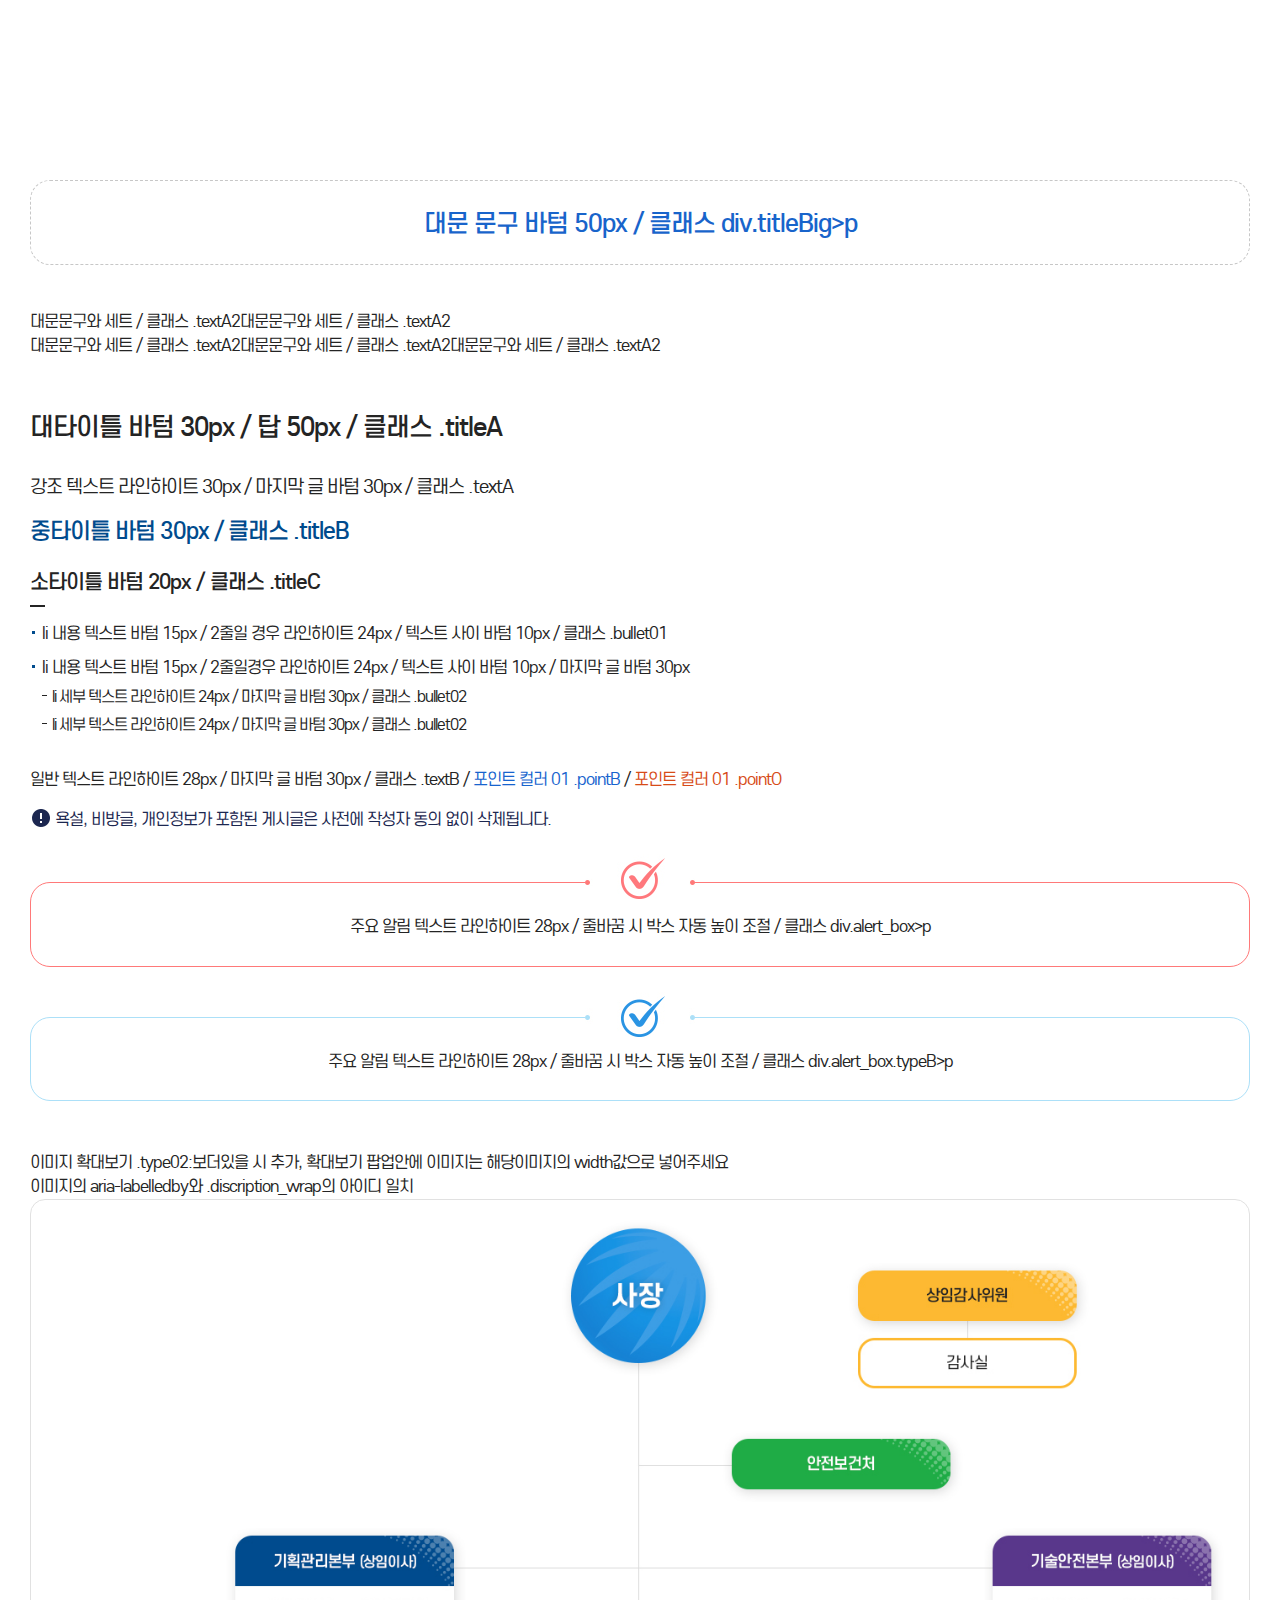
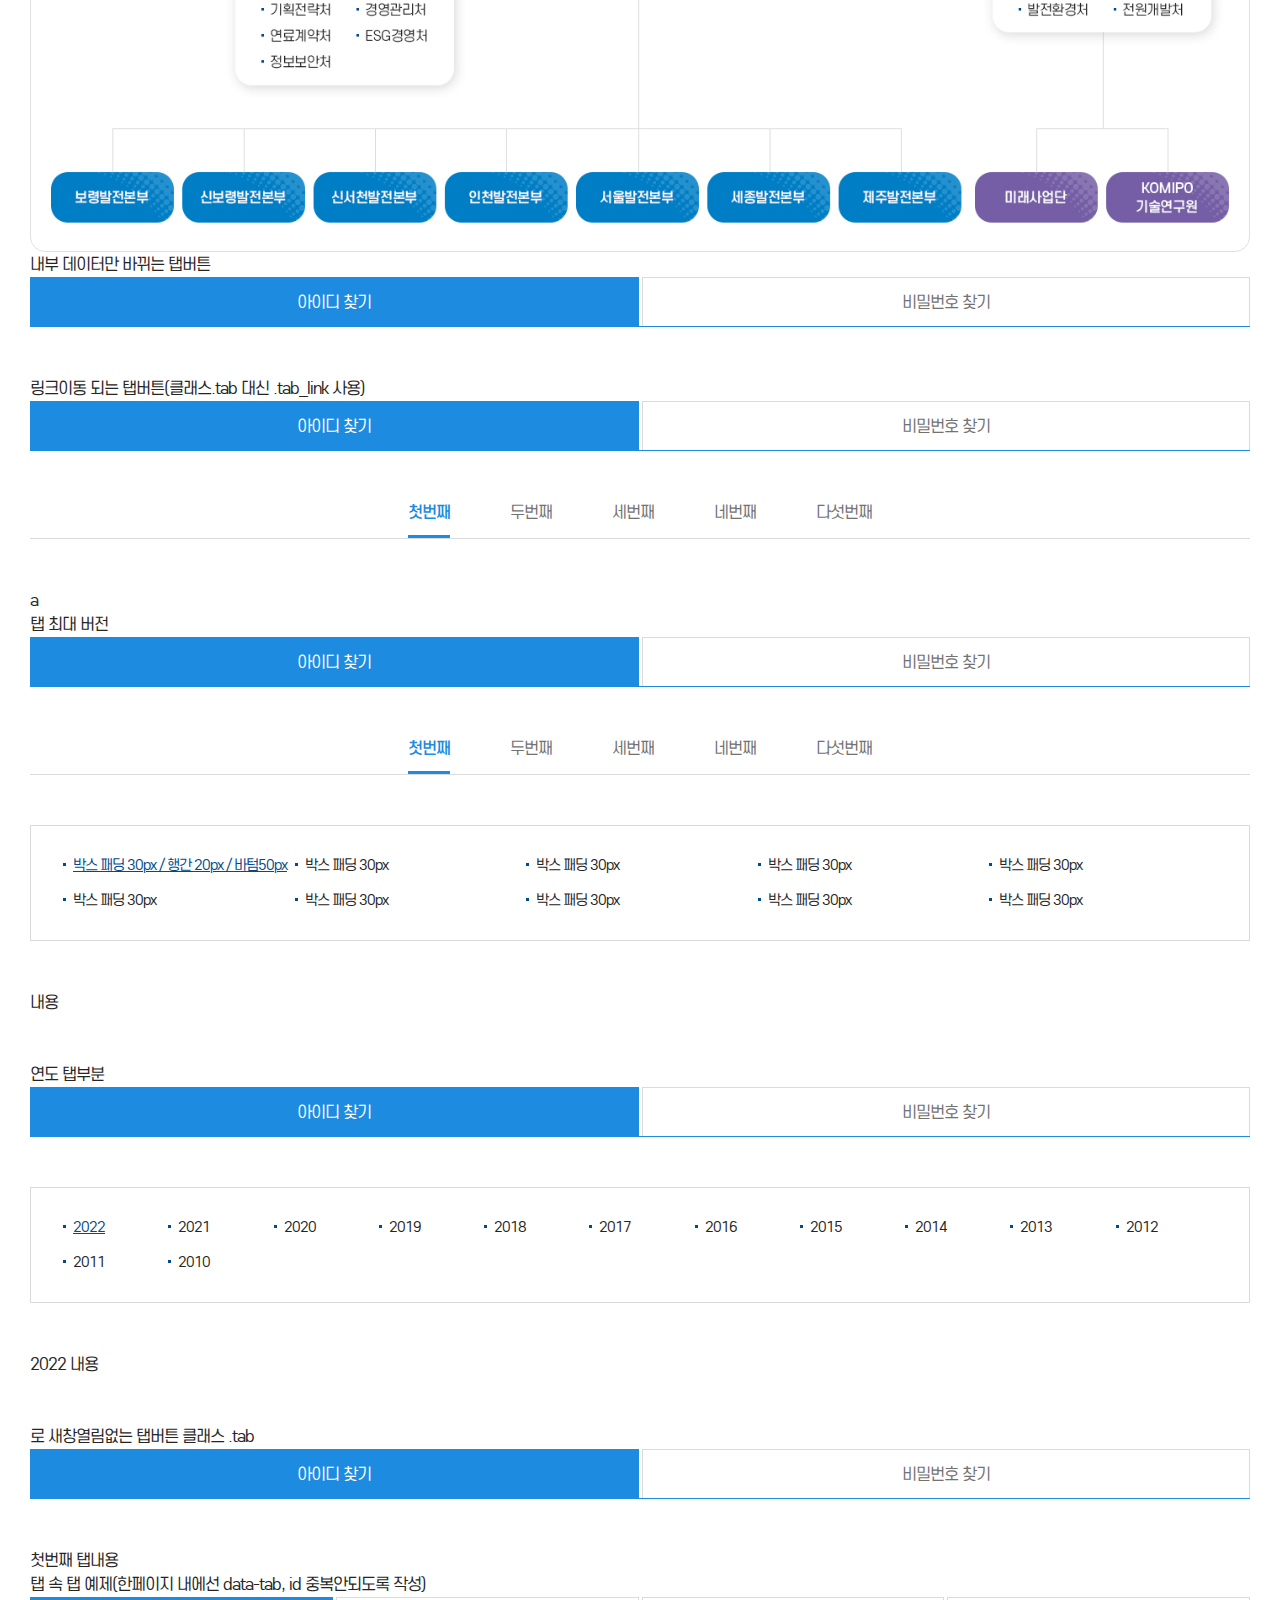
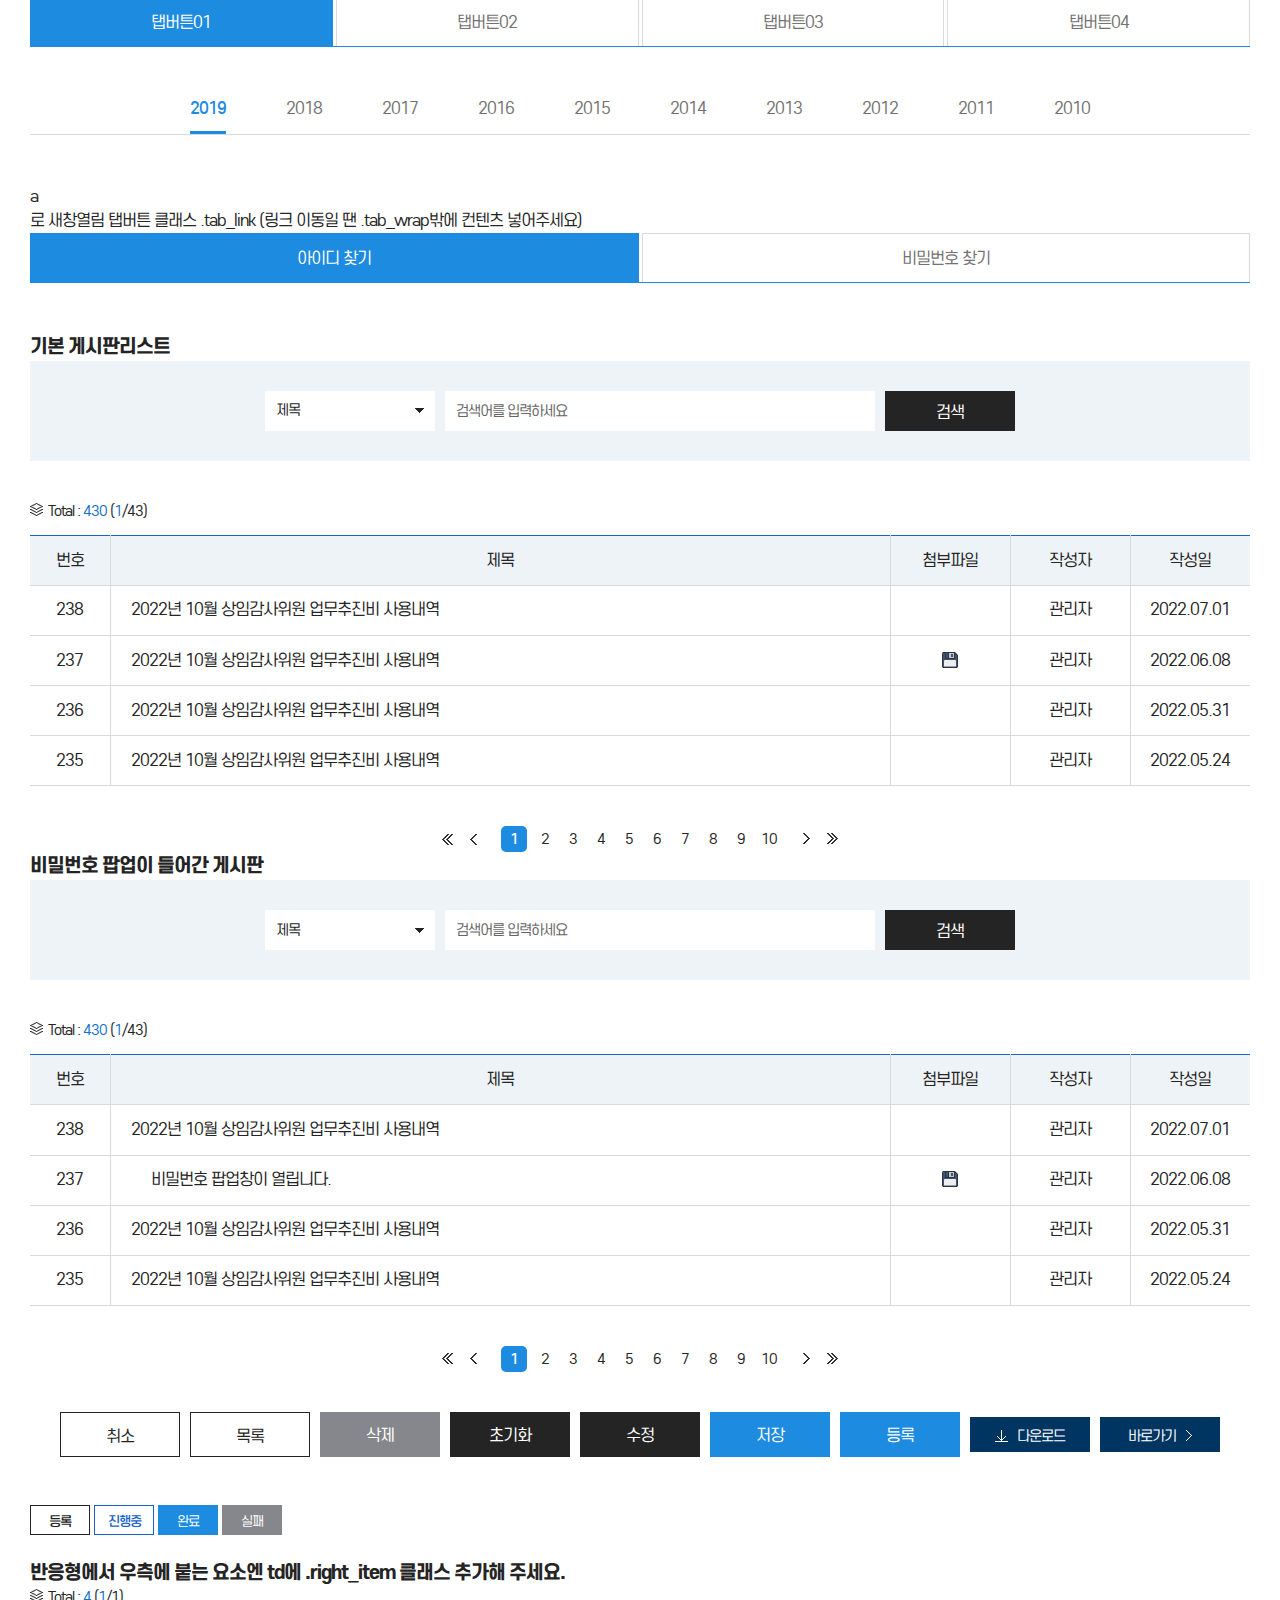
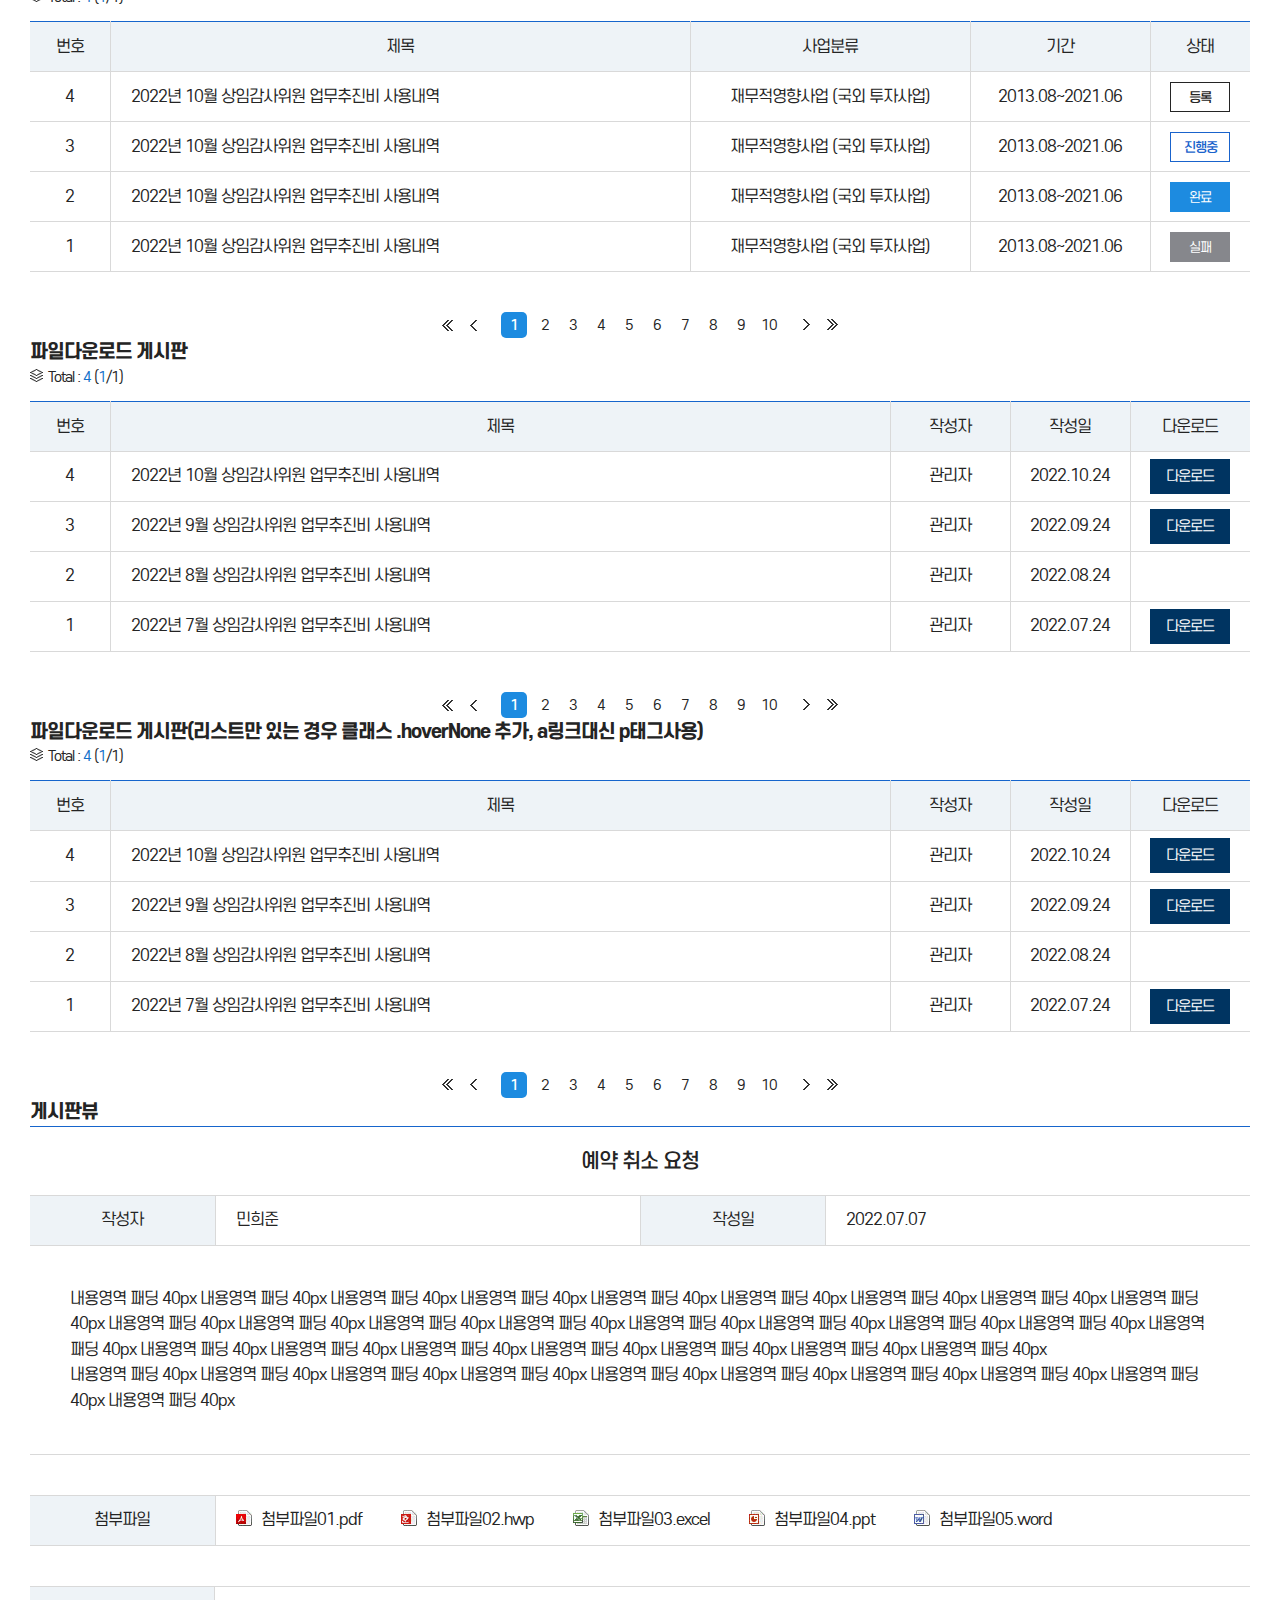
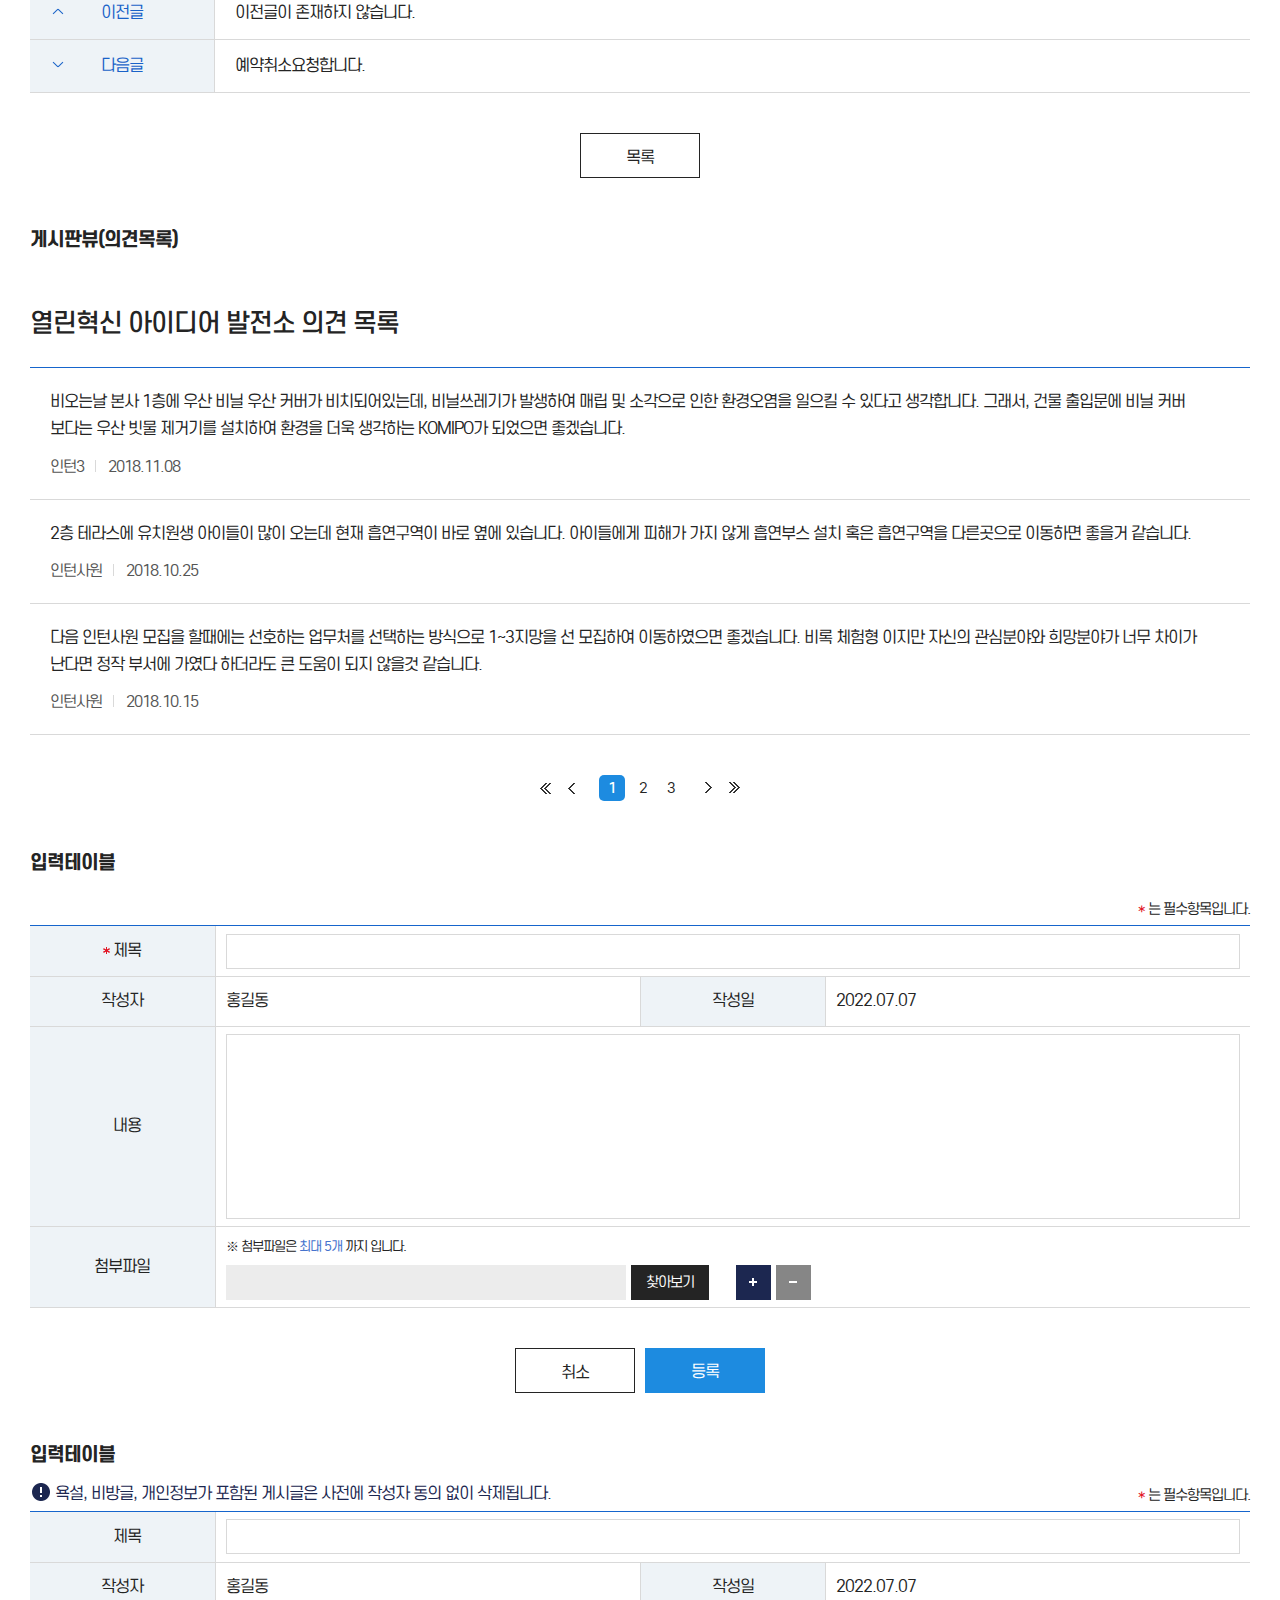
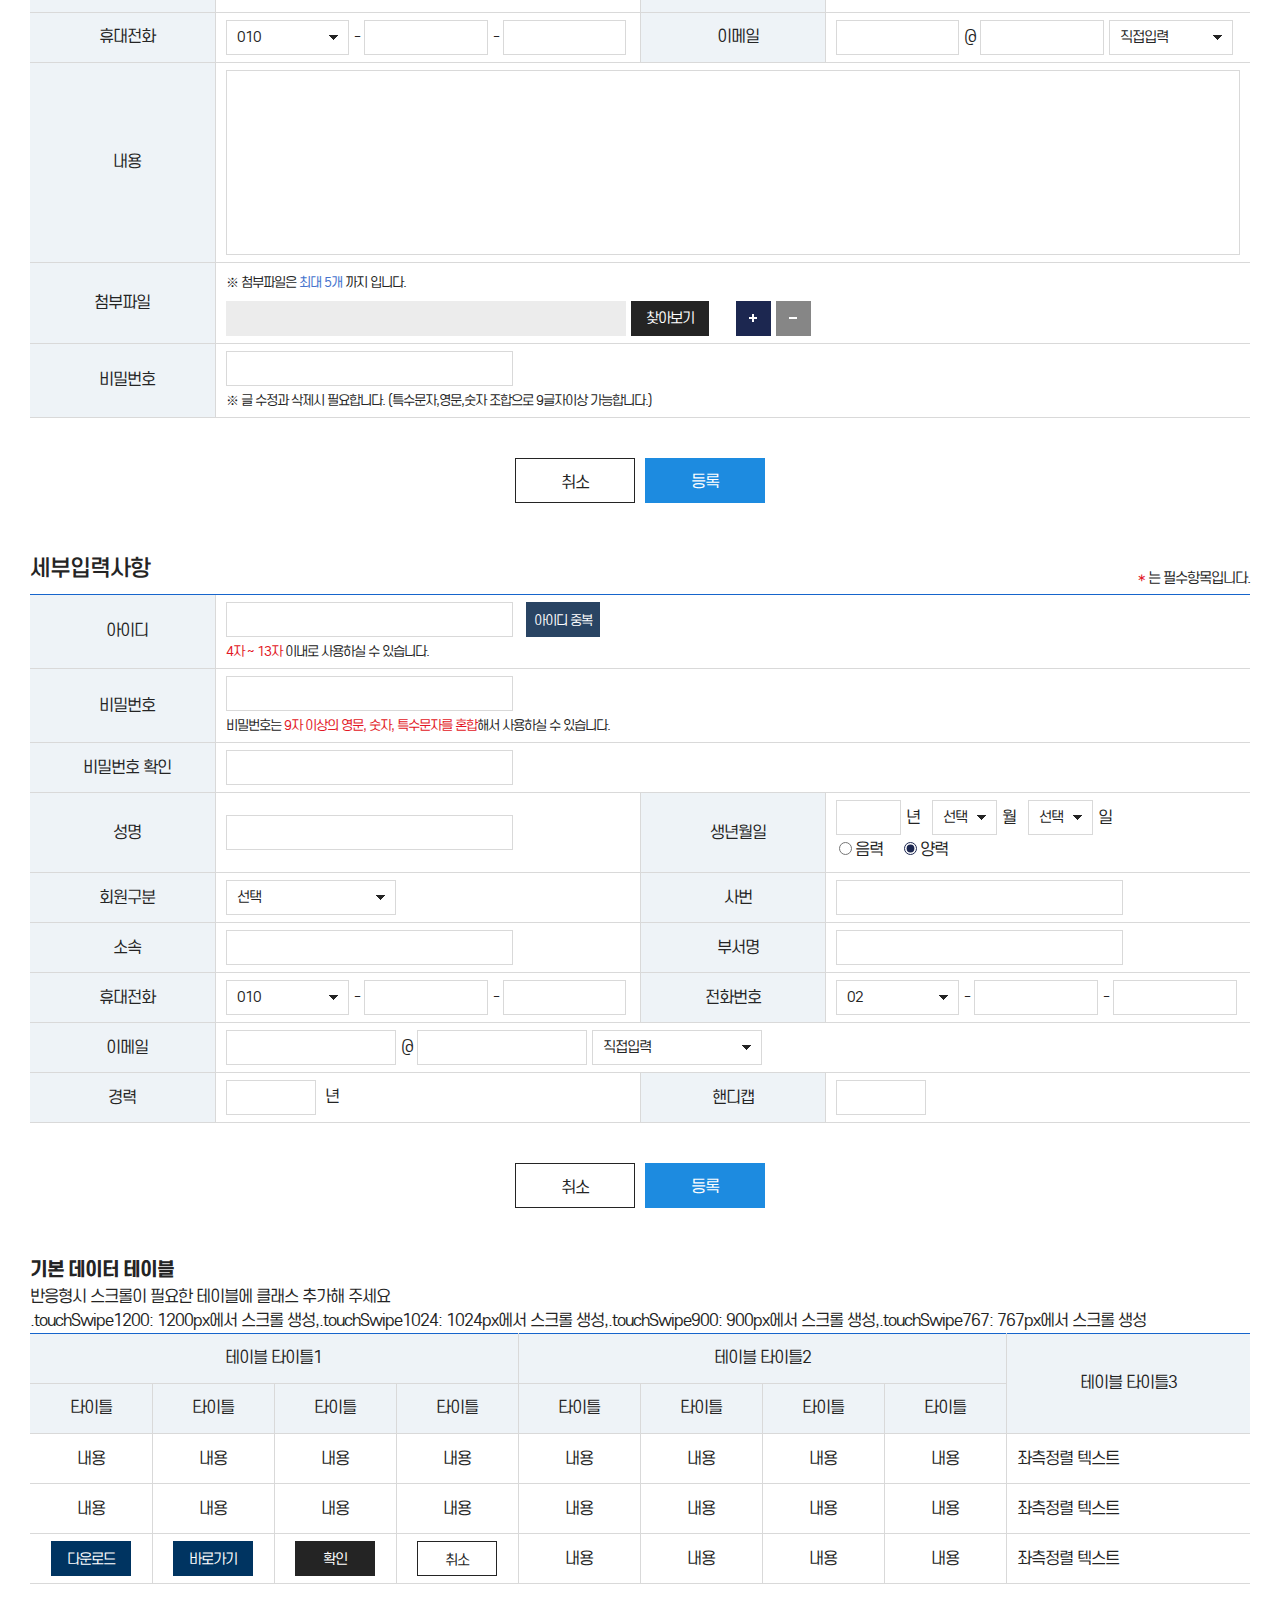
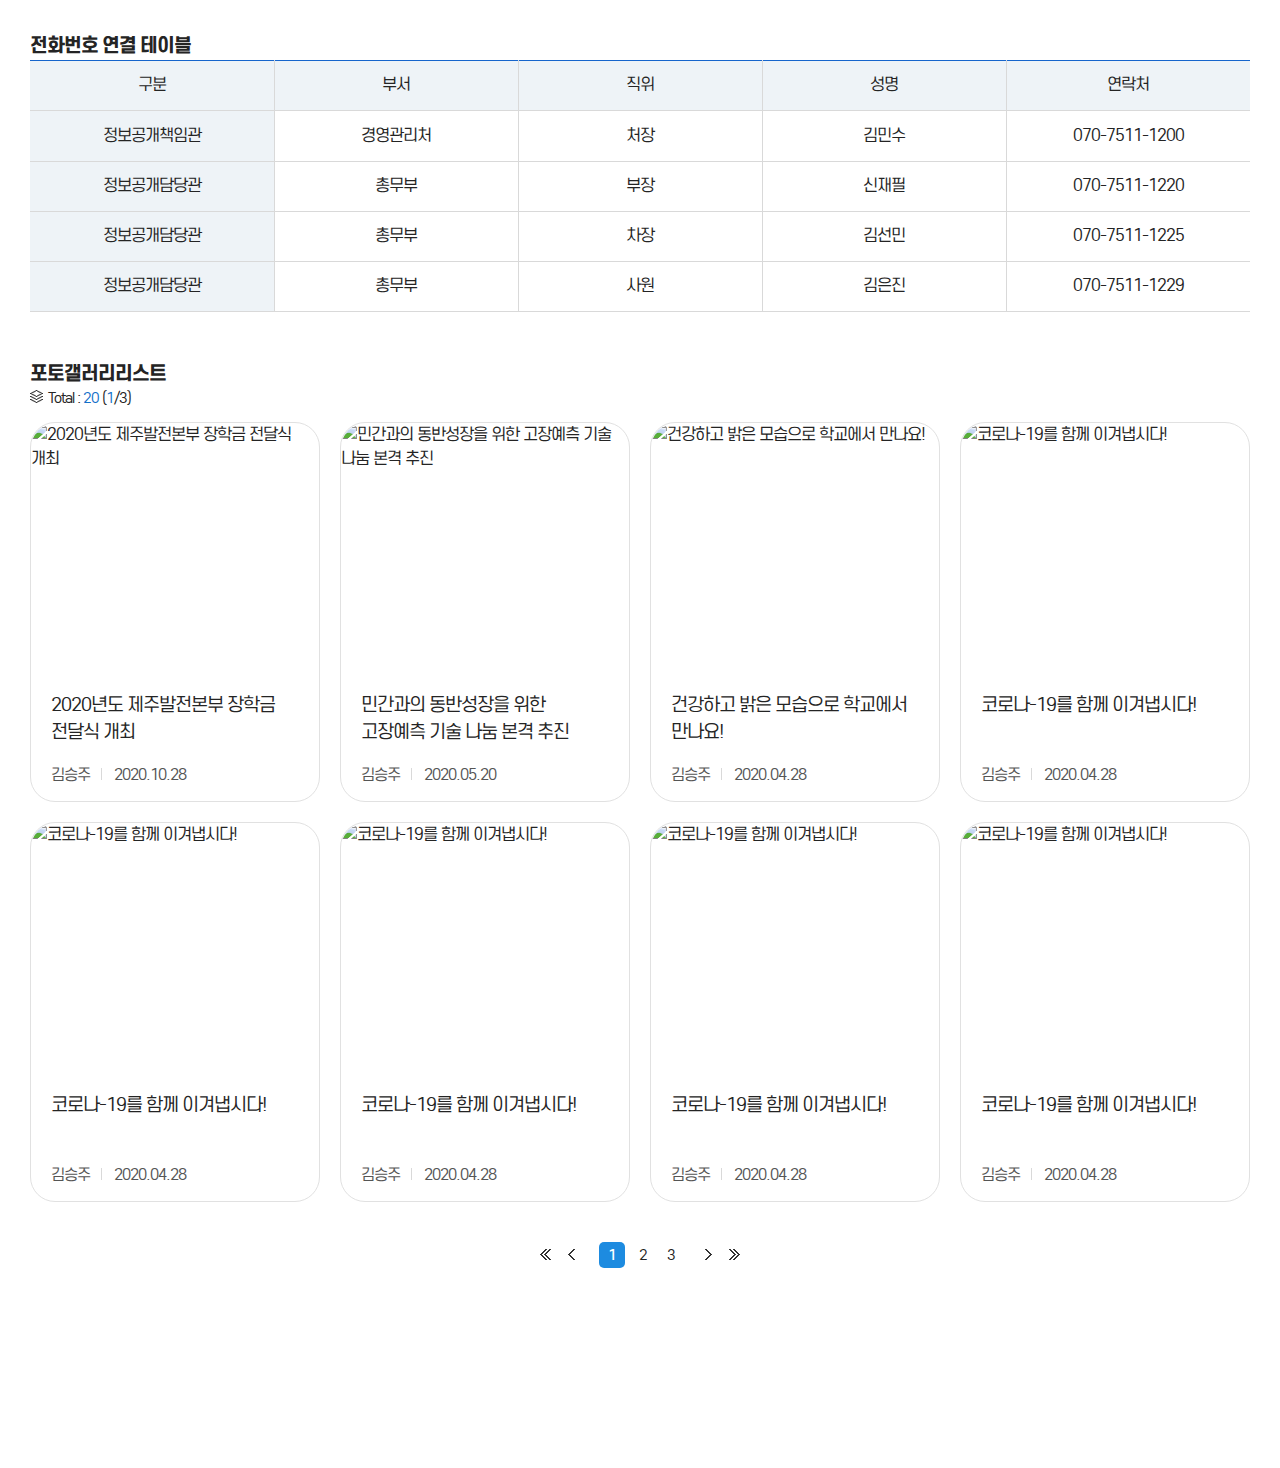
==== contents/sub_master/include_master.html @ 0f8595a6 "메뉴스크립트수정전 최종소스" ====
<!DOCTYPE html>
<html lang="ko">
<head>
    <meta charset="UTF-8">
    <meta http-equiv="X-UA-Compatible" content="IE=edge">
    <meta name="viewport" content="width=device-width, initial-scale=1.0">

    <link rel="shortcut icon" type="image/x-icon" href="../../images/favicon.ico"> <!-- 파비콘 -->
    <link rel="stylesheet" type="text/css" href="../../css/jquery-ui.min.css">
    <link rel="stylesheet" type="text/css" href="../../css/slick.css">
    <link rel="stylesheet" type="text/css" href="../../css/sub.css">
    <link rel="stylesheet" type="text/css" href="../../css/rwd_sub.css">

    <title>마스터(중부)</title>
</head>
<body>
    <!-- skipMenu -->
    <div title="스킵메뉴" class="skipMenu">
        <a href="#gnbmenu"><span>주메뉴 바로가기</span></a>
        <a href="#content"><span>본문 바로가기</span></a>
        <a href="#footer"><span>푸터 바로가기</span></a>
    </div>
    <!-- //skipMenu -->

    <!-- header -->
    <? include "../../ko23_include/header.html"; ?>
    <!-- //header -->
    
    <!-- sub.container  -->
    <section class="container">
        <div class="wrap">
            <!-- left_menu -->
            <? include "../../ko23_include/left_menu01.html"; ?>
            <!-- //left_menu -->
            <!--LNB-->
            <? include "../../ko23_include/lnb.html"; ?>
            <!--//LNB-->

            <!-- contents -->
            <div id="content" class="contents">
                <!-- sub_visual & path -->
                <? include "../../ko23_include/sub_visual01.html"; ?>
                <!-- //sub_visual & path -->
            
                <!-- .contents>.inner 본문내용 시작 -->
                <div class="inner"> 
                    <div class="inner_top">
                        
                        <div class="titleBig">
                            <p>대문 문구 바텀 50px / 클래스 div.titleBig>p</p>
                        </div>
                        <p class="textA2">대문문구와 세트 / 클래스 .textA2대문문구와 세트 / 클래스 .textA2<br>대문문구와 세트 / 클래스 .textA2대문문구와 세트 / 클래스 .textA2대문문구와 세트
                            / 클래스 .textA2</p>
                        
                        <p class="titleA">대타이틀 바텀 30px / 탑 50px / 클래스 .titleA</p>
                        
                        <p class="textA">강조 텍스트 라인하이트 30px / 마지막 글 바텀 30px / 클래스 .textA</p>
                        
                        <p class="titleB">중타이틀 바텀 30px / 클래스 .titleB</p>
                        
                        <p class="titleC">소타이틀 바텀 20px / 클래스 .titleC</p>
                        
                        <ul class="bullet_wrap">
                            <li class="bullet01">
                                <p>li 내용 텍스트 바텀 15px / 2줄일 경우 라인하이트 24px / 텍스트 사이 바텀 10px / 클래스 .bullet01</p>
                            </li>
                            <li class="bullet01">
                                <p>li 내용 텍스트 바텀 15px / 2줄일경우 라인하이트 24px / 텍스트 사이 바텀 10px / 마지막 글 바텀 30px</p>
                                <ul>
                                    <li class="bullet02">
                                        <p>li 세부 텍스트 라인하이트 24px / 마지막 글 바텀 30px / 클래스 .bullet02</p>
                                    </li>
                                    <li class="bullet02">
                                        <p>li 세부 텍스트 라인하이트 24px / 마지막 글 바텀 30px / 클래스 .bullet02</p>
                                    </li>
                                </ul>
                            </li>
                        </ul>
                        
                        <p class="textB">일반 텍스트 라인하이트 28px / 마지막 글 바텀 30px / 클래스 .textB / <span class="pointB">포인트 컬러 01 .pointB</span> / <span
                                class="pointO">포인트 컬러 01 .pointO</span></p>
                        
                        <p class="alert_p">욕설, 비방글, 개인정보가 포함된 게시글은 사전에 작성자 동의 없이 삭제됩니다.</p>
                        
                        <div class="alert_box">
                            <p>주요 알림 텍스트 라인하이트 28px / 줄바꿈 시 박스 자동 높이 조절 / 클래스 div.alert_box>p</p>
                        </div>
                        
                        <div class="alert_box typeB">
                            <p>주요 알림 텍스트 라인하이트 28px / 줄바꿈 시 박스 자동 높이 조절 / 클래스 div.alert_box.typeB>p</p>
                        </div>

                        <p>이미지 확대보기 .type02:보더있을 시 추가, 확대보기 팝업안에 이미지는 해당이미지의 width값으로 넣어주세요 <br/> 이미지의 aria-labelledby와 .discription_wrap의 아이디 일치</p>
                        <!-- 이미지 확대보기 -->
                        <div class="view_expand type02">
                            <p class="img_wrap">
                                <img src="../../images/sub/organ_img01.jpg" aria-labelledby="longdiscrption1" alt="전체 조직도">
                            </p>
                            <a href="#n" class="view_btn" data-button="img_pop01">확대보기</a>
                        
                            <!--확대보기 팝업-->
                            <div id="img_pop01" class="img_pop">
                                <div class="img_inner">
                                    <img src="../../images/sub/organ_img01.jpg" alt="전체 조직도" style="max-width:1400px">
                                </div>
                                <button class="img_close" data-button="img_pop01">닫기</button>
                            </div>
                            <!--//확대보기 팝업-->
                        
                            <div class="discription_wrap" id="longdiscrption1">
                                <h3>사장</h3>
                                <ul>
                                    <li>상임감사위원</li>
                                    <li>감사실</li>
                                </ul>
                                <ul>
                                    <li>ESG경영처</li>
                                    <li>안전보건처</li>
                                </ul>
                                <ul>
                                    <li>
                                        <dl>
                                            <dt>기획관리본부</dt>
                                            <dd>기획전략처</dd>
                                            <dd>경영관리처</dd>
                                            <dd>연료자재처</dd>
                                            <dd>정보보안처</dd>
                                        </dl>
                                    </li>
                                    <li>
                                        <dl>
                                            <dt>기술안전본부</dt>
                                            <dd>발전환경처</dd>
                                            <dd>전원개발처</dd>
                                        </dl>
                                    </li>
                                    <li>
                                        <dl>
                                            <dt>사업본부</dt>
                                            <dd>해외사업처</dd>
                                            <dd>신재생사업처</dd>
                                        </dl>
                                    </li>
                                    <li>사업금융부</li>
                                </ul>
                                <ul>
                                    <li>보령발전본부</li>
                                    <li>인천발전본부</li>
                                    <li>서울발전본부</li>
                                    <li>신서천발전본부</li>
                                    <li>제주발전본부</li>
                                    <li>신보령발전본부</li>
                                    <li>세종발전본부</li>
                                    <li>KOMIPO기술연구원</li>
                                </ul>
                            </div>
                        </div>
                        <!-- //이미지 확대보기 -->
                        
                        <p>내부 데이터만 바뀌는 탭버튼</p>
                        <div class="tab_wrap">
                            <!-- 반응형일때 select탭 버튼(첫번째 탭 이름입력) -->
                            <button type="button" class="now_tab">아이디 찾기</button>
                            <!-- 탭 개수에 따라 .f2 .f3 .f4 .f5 .f6 클래스 추가  -->
                            <ul class="tabA f2 tab">
                                <li class=" current"><a href="#n" data-name="아이디 찾기">아이디 찾기</a></li>
                                <li><a href="#n" data-name="비밀번호 찾기">비밀번호 찾기</a></li>
                            </ul>
                        </div>
                        
                        <p>링크이동 되는 탭버튼(클래스.tab 대신 .tab_link 사용)</p>
                        <!-- 링크이동 되는 탭버튼 -->
                        <div class="tab_wrap">
                            <!-- 반응형일때 select탭 버튼(첫번째 탭 이름입력) -->
                            <button type="button" class="now_tab">아이디 찾기</button>
                            <!-- 탭 개수에 따라 .f2 .f3 .f4 .f5 .f6 클래스 추가  -->
                            <ul class="tabA f2 tab_link">
                                <li class=" current"><a href="#n" data-name="아이디 찾기">아이디 찾기</a></li>
                                <li><a href="#n" data-name="비밀번호 찾기">비밀번호 찾기</a></li>
                            </ul>
                        
                            <div>
                                <ul class="tabB tab">
                                    <li class="current"><a href="#n" data-tab="box01_01">첫번째</a></li>
                                    <li><a href="#n" data-tab="box01_02">두번째</a></li>
                                    <li><a href="#n" data-tab="box01_03">세번째</a></li>
                                    <li><a href="#n" data-tab="box01_04">네번째</a></li>
                                    <li><a href="#n" data-tab="box01_05">다섯번째</a></li>
                                </ul>
                        
                                <div id="box01_01" class="box_con current">a</div>
                                <div id="box01_02" class="box_con">b</div>
                                <div id="box01_03" class="box_con">c</div>
                                <div id="box01_04" class="box_con">d</div>
                                <div id="box01_05" class="box_con">e</div>
                            </div>
                        </div>
                        <!-- //링크이동 되는 탭버튼 -->
                        
                        <p>탭 최대 버전</p>
                        <!-- 탭 최대 버전 -->
                        <div class="tab_wrap">
                            <!-- 반응형일때 select탭 버튼(첫번째 탭 이름입력) -->
                            <button type="button" class="now_tab">아이디 찾기</button>
                            <!-- 탭 개수에 따라 .f2 .f3 .f4 .f5 .f6 클래스 추가  -->
                            <ul class="tabA f2 tab_link">
                                <li class=" current"><a href="#n" data-name="아이디 찾기">아이디 찾기</a></li>
                                <li><a href="#n" data-name="비밀번호 찾기">비밀번호 찾기</a></li>
                            </ul>
                        
                            <div>
                                <ul class="tabB tab">
                                    <li class="current"><a href="#n">첫번째</a></li>
                                    <li><a href="#n">두번째</a></li>
                                    <li><a href="#n">세번째</a></li>
                                    <li><a href="#n">네번째</a></li>
                                    <li><a href="#n">다섯번째</a></li>
                                </ul>
                        
                                <!-- 한줄에 보여지는 개수에 따라 .f2 .f3 .f4 .f5 .f8 클래스 추가  -->
                                <ul class="depth_box f5">
                                    <li class="current"><a href="#n" class="bullet01">박스 패딩 30px / 행간 20px / 바텀50px</a></li>
                                    <li><a href="#n" class="bullet01">박스 패딩 30px</a></li>
                                    <li><a href="#n" class="bullet01">박스 패딩 30px</a></li>
                                    <li><a href="#n" class="bullet01">박스 패딩 30px</a></li>
                                    <li><a href="#n" class="bullet01">박스 패딩 30px</a></li>
                                    <li><a href="#n" class="bullet01">박스 패딩 30px</a></li>
                                    <li><a href="#n" class="bullet01">박스 패딩 30px</a></li>
                                    <li><a href="#n" class="bullet01">박스 패딩 30px</a></li>
                                    <li><a href="#n" class="bullet01">박스 패딩 30px</a></li>
                                    <li><a href="#n" class="bullet01">박스 패딩 30px</a></li>
                                </ul>
                        
                                <div>
                                    <p>내용</p>
                                </div>
                            </div>
                        </div>
                        
                        <!-- //탭 최대 버전 -->
                        
                        <br>
                        <br>
                        
                        <p>연도 탭부분</p>
                        <!-- 3depth 탭 링크이동 X -->
                        <div class="tab_wrap">
                            <!-- 반응형일때 select탭 버튼(첫번째 탭 이름입력) -->
                            <button type="button" class="now_tab">아이디 찾기</button>
                            <!-- 탭 개수에 따라 .f2 .f3 .f4 .f5 .f6 클래스 추가  -->
                            <ul class="tabA f2 tab_link">
                                <li class=" current"><a href="#n" data-name="아이디 찾기">아이디 찾기</a></li>
                                <li><a href="#n" data-name="비밀번호 찾기">비밀번호 찾기</a></li>
                            </ul>
                        
                            <div>
                                <!-- 한줄에 보여지는 개수에 따라 .f2 .f3 .f4 .f5 .f8 .f11 클래스 추가  -->
                                <ul class="depth_box f11 tab">
                                    <li class="current"><a href="#n" data-tab="history01" class="bullet01">2022</a></li>
                                    <li><a href="#n" data-tab="history02" class="bullet01">2021</a></li>
                                    <li><a href="#n" data-tab="history03" class="bullet01">2020</a></li>
                                    <li><a href="#n" data-tab="history04" class="bullet01">2019</a></li>
                                    <li><a href="#n" data-tab="history05" class="bullet01">2018</a></li>
                                    <li><a href="#n" data-tab="history06" class="bullet01">2017</a></li>
                                    <li><a href="#n" data-tab="history07" class="bullet01">2016</a></li>
                                    <li><a href="#n" data-tab="history08" class="bullet01">2015</a></li>
                                    <li><a href="#n" data-tab="history09" class="bullet01">2014</a></li>
                                    <li><a href="#n" data-tab="history10" class="bullet01">2013</a></li>
                                    <li><a href="#n" data-tab="history11" class="bullet01">2012</a></li>
                                    <li><a href="#n" data-tab="history12" class="bullet01">2011</a></li>
                                    <li><a href="#n" data-tab="history13" class="bullet01">2010</a></li>
                                </ul>
                        
                                <div id="history01" class="box_con current">
                                    <p>2022 내용</p>
                                </div>
                                <div id="history02" class="box_con">
                                    <p>2021 내용</p>
                                </div>
                                <div id="history03" class="box_con">
                                    <p>2020 내용</p>
                                </div>
                                <div id="history04" class="box_con">
                                    <p>2019 내용</p>
                                </div>
                                <div id="history05" class="box_con">
                                    <p>2018 내용</p>
                                </div>
                                <div id="history06" class="box_con">
                                    <p>2017 내용</p>
                                </div>
                                <div id="history07" class="box_con">
                                    <p>2016 내용</p>
                                </div>
                                <div id="history08" class="box_con">
                                    <p>2015 내용</p>
                                </div>
                                <div id="history09" class="box_con">
                                    <p>2014 내용</p>
                                </div>
                                <div id="history10" class="box_con">
                                    <p>2013 내용</p>
                                </div>
                                <div id="history11" class="box_con">
                                    <p>2012 내용</p>
                                </div>
                                <div id="history12" class="box_con">
                                    <p>2012 내용</p>
                                </div>
                                <div id="history13" class="box_con">
                                    <p>2011 내용</p>
                                </div>
                                <div id="history14" class="box_con">
                                    <p>2010 내용</p>
                                </div>
                            </div>
                        </div>
                        <!-- //3depth 탭 링크이동 X -->
                        
                        <br>
                        <br>
                        
                        <p>로 새창열림없는 탭버튼 클래스 .tab</p>
                        <!-- 페이지 내 탭버튼 -->
                        <div class="tab_wrap">
                            <button type="button" class="now_tab">아이디 찾기</button>
                            <ul class="tabA f2 tab">
                                <li class=" current"><a href="#n" data-tab="box01" data-name="아이디 찾기">아이디 찾기</a></li>
                                <li><a href="#n" data-tab="box02" data-name="비밀번호 찾기">비밀번호 찾기</a></li>
                            </ul>
                        
                            <!-- 첫번째 탭이름 -->
                            <div id="box01" class="box_con current">
                                <p>첫번째 탭내용</p>
                            </div>
                            <!-- //첫번째 탭이름 -->
                            <!-- 두번째 탭이름 -->
                            <div id="box02" class="box_con">
                                <p>두번째 탭내용</p>
                            </div>
                            <!-- //두번째 탭이름 -->
                        </div>
                        <!-- //페이지 내 탭버튼 -->
                        
                        <p>탭 속 탭 예제(한페이지 내에선 data-tab, id 중복안되도록 작성)</p>
                        <!-- 페이지 내 탭버튼 -->
                        <div class="tab_wrap">
                            <!-- 반응형일때 select탭 버튼(첫번째 탭 이름입력) -->
                            <button type="button" class="now_tab">탭버튼01</button>
                            <!-- 
                                                    탭 개수에 따라 .f2 .f3 .f4 .f5 .f6 클래스 추가 
                                                    data-name에 해당 탭 이름 입력!
                                                    data-tab과 id명 일치!
                                                -->
                            <ul class="tabA f4 tab">
                                <li class="current"><a href="#n" data-tab="box01A" data-name="탭버튼01">탭버튼01</a></li>
                                <li><a href="#n" data-tab="box02A" data-name="탭버튼02">탭버튼02</a></li>
                                <li><a href="#n" data-tab="box03A" data-name="탭버튼03">탭버튼03</a></li>
                                <li><a href="#n" data-tab="box04A" data-name="탭버튼04">탭버튼04</a></li>
                            </ul>
                        
                            <!-- 첫번째 탭이름 -->
                            <div id="box01A" class="box_con current">
                                <ul class="tabB tab">
                                    <li class="current"><a href="#n" data-tab="box01B">2019</a></li>
                                    <li><a href="#n" data-tab="box02B">2018</a></li>
                                    <li><a href="#n" data-tab="box03B">2017</a></li>
                                    <li><a href="#n" data-tab="box04B">2016</a></li>
                                    <li><a href="#n" data-tab="box05B">2015</a></li>
                                    <li><a href="#n" data-tab="box06B">2014</a></li>
                                    <li><a href="#n" data-tab="box06B">2013</a></li>
                                    <li><a href="#n" data-tab="box06B">2012</a></li>
                                    <li><a href="#n" data-tab="box06B">2011</a></li>
                                    <li><a href="#n" data-tab="box06B">2010</a></li>
                                </ul>
                        
                                <div id="box01B" class="box_con current">a</div>
                                <div id="box02B" class="box_con">b</div>
                                <div id="box03B" class="box_con">c</div>
                                <div id="box04B" class="box_con">d</div>
                                <div id="box05B" class="box_con">e</div>
                                <div id="box06B" class="box_con">f</div>
                            </div>
                            <!-- //첫번째 탭이름 -->
                            <!-- 두번째 탭이름 -->
                            <div id="box02A" class="box_con">
                                <p>두번째 탭내용</p>
                            </div>
                            <!-- //두번째 탭이름 -->
                            <!-- 세번째 탭이름 -->
                            <div id="box03A" class="box_con">
                                <p>세번째 탭내용</p>
                            </div>
                            <!-- //세번째 탭이름 -->
                            <!-- 네번째 탭이름 -->
                            <div id="box04A" class="box_con">
                                <p>네번째 탭내용</p>
                            </div>
                            <!-- //네번째 탭이름 -->
                        </div>
                        
                        <!-- //페이지 내 탭버튼 -->
                        
                        <p>로 새창열림 탭버튼 클래스 .tab_link (링크 이동일 땐 .tab_wrap밖에 컨텐츠 넣어주세요)</p>
                        <!-- 로 새창열림 탭버튼 -->
                        <div class="tab_wrap">
                            <!-- 반응형일때 select탭 버튼(첫번째 탭 이름입력) -->
                            <button type="button" class="now_tab">아이디 찾기</button>
                            <!-- 
                                                    탭 개수에 따라 .f2 .f3 .f4 .f5 .f6 클래스 추가 
                                                    data-name에 해당 탭 이름 입력!
                                                    data-tab과 id명 일치!
                                                -->
                            <ul class="tabA f2 tab_link">
                                <li class=" current"><a href="#n" data-name="아이디 찾기">아이디 찾기</a></li>
                                <li><a href="#n" data-name="비밀번호 찾기">비밀번호 찾기</a></li>
                            </ul>
                        </div>
                        <!-- //로 새창열림 탭버튼 -->
                        
                        <h3>기본 게시판리스트</h3>
                        
                        <div class="searchArea">
                            <label for="search01">검색어 유형</label>
                            <select id="search01" class="w170" title="검색어 분류를 선택하세요">
                                <option>제목</option>
                                <option>내용</option>
                                <option>작성자</option>
                            </select>
                            <label for="search02">검색어 입력</label>
                            <input type="text" id="search02" class="search_text" title="검색어를 입력하세요" placeholder="검색어를 입력하세요" />
                            <div class="btn_area">
                                <a href="#n" class="black_btn">검색</a>
                            </div>
                        </div>
                        
                        <div class="table_top">
                            <div class="total">
                                <p>Total : <em class="count">430</em> (<em class="count">1</em>/43)</p>
                            </div>
                        </div>
                        
                        <div class="tableScroll">
                            <table class="tableL mob_tableL">
                                <caption>공지사항 게시판 리스트 확인(번호, 제목, 작성자, 첨부파일, 작성일)</caption>
                                <colgroup>
                                    <col style="width:80px">
                                    <col />
                                    <col style="width:120px">
                                    <col style="width:120px">
                                    <col style="width:120px">
                                </colgroup>
                                <thead>
                                    <tr>
                                        <th scope="col">번호</th>
                                        <th scope="col">제목</th>
                                        <th scope="col">첨부파일</th>
                                        <th scope="col">작성자</th>
                                        <th scope="col">작성일</th>
                                    </tr>
                                </thead>
                                <tbody>
                                    <tr onclick="location.href='링크입력.html'">
                                        <td class="t_num">238</td>
                                        <td class="t_title"><a href="#n" class="ellipsis1">2022년 10월 상임감사위원 업무추진비 사용내역</a></td>
                                        <td class="t_file"></td>
                                        <td data-name="작성자"><span>관리자</span></td>
                                        <td data-name="작성일"><span>2022.07.01</span></td>
                                    </tr>
                                    <tr onclick="location.href='#n'">
                                        <td class="t_num">237</td>
                                        <td class="t_title"><a href="#n" class="ellipsis1">2022년 10월 상임감사위원 업무추진비 사용내역</a></td>
                                        <td class="t_file"><span class="attach_btn">첨부파일</span></td>
                                        <td data-name="작성자"><span>관리자</span></td>
                                        <td data-name="작성일"><span>2022.06.08</span></td>
                                    </tr>
                                    <tr onclick="location.href='#n'">
                                        <td class="t_num">236</td>
                                        <td class="t_title"><a href="#n" class="ellipsis1">2022년 10월 상임감사위원 업무추진비 사용내역</a></td>
                                        <td class="t_file"></td>
                                        <td data-name="작성자"><span>관리자</span></td>
                                        <td data-name="작성일"><span>2022.05.31</span></td>
                                    </tr>
                                    <tr onclick="location.href='#n'">
                                        <td class="t_num">235</td>
                                        <td class="t_title"><a href="#n" class="ellipsis1">2022년 10월 상임감사위원 업무추진비 사용내역</a></td>
                                        <td class="t_file"></td>
                                        <td data-name="작성자"><span>관리자</span></td>
                                        <td data-name="작성일"><span>2022.05.24</span></td>
                                    </tr>
                                </tbody>
                            </table>
                        </div>
                        
                        <div class="paging">
                            <button type="button" class="first"><span>처음페이지로</span></button>
                            <button type="button" class="prev"><span>이전페이지로</span></button>
                            <a href="#n" class="num on">1</a>
                            <a href="#n" class="num">2</a>
                            <a href="#n" class="num">3</a>
                            <a href="#n" class="num">4</a>
                            <a href="#n" class="num">5</a>
                            <a href="#n" class="num">6</a>
                            <a href="#n" class="num">7</a>
                            <a href="#n" class="num">8</a>
                            <a href="#n" class="num">9</a>
                            <a href="#n" class="num">10</a>
                            <button type="button" class="next"><span>다음페이지로</span></button>
                            <button type="button" class="last"><span>마지막페이지로</span></button>
                        </div>
                        
                        <h3>비밀번호 팝업이 들어간 게시판</h3>
                        
                        <div class="searchArea">
                            <label for="search01">검색어 유형</label>
                            <select id="search01" class="w170" title="검색어 분류를 선택하세요">
                                <option>제목</option>
                                <option>내용</option>
                                <option>작성자</option>
                            </select>
                            <label for="search02">검색어 입력</label>
                            <input type="text" id="search02" class="search_text" title="검색어를 입력하세요" placeholder="검색어를 입력하세요" />
                            <div class="btn_area">
                                <a href="#n" class="black_btn">검색</a>
                            </div>
                        </div>
                        
                        <div class="table_top">
                            <div class="total">
                                <p>Total : <em class="count">430</em> (<em class="count">1</em>/43)</p>
                            </div>
                        </div>
                        
                        <div class="tableScroll">
                            <table class="tableL mob_tableL">
                                <caption>공지사항 게시판 리스트 확인(번호, 제목, 작성자, 첨부파일, 작성일)</caption>
                                <colgroup>
                                    <col style="width:80px">
                                    <col />
                                    <col style="width:120px">
                                    <col style="width:120px">
                                    <col style="width:120px">
                                </colgroup>
                                <thead>
                                    <tr>
                                        <th scope="col">번호</th>
                                        <th scope="col">제목</th>
                                        <th scope="col">첨부파일</th>
                                        <th scope="col">작성자</th>
                                        <th scope="col">작성일</th>
                                    </tr>
                                </thead>
                                <tbody>
                                    <tr onclick="location.href='링크입력.html'">
                                        <td class="t_num">238</td>
                                        <td class="t_title"><a href="#n" class="ellipsis1">2022년 10월 상임감사위원 업무추진비 사용내역</a></td>
                                        <td class="t_file"></td>
                                        <td data-name="작성자"><span>관리자</span></td>
                                        <td data-name="작성일"><span>2022.07.01</span></td>
                                    </tr>
                                    <tr onclick="location.href='#n'">
                                        <td class="t_num">237</td>
                                        <td class="t_title lock"><a href="#n" class="ellipsis1 pop_open" data-button="lock_board">비밀번호 팝업창이
                                                열립니다.</a></td>
                                        <td class="t_file"><span class="attach_btn">첨부파일</span></td>
                                        <td data-name="작성자"><span>관리자</span></td>
                                        <td data-name="작성일"><span>2022.06.08</span></td>
                                    </tr>
                                    <tr onclick="location.href='#n'">
                                        <td class="t_num">236</td>
                                        <td class="t_title"><a href="#n" class="ellipsis1">2022년 10월 상임감사위원 업무추진비 사용내역</a></td>
                                        <td class="t_file"></td>
                                        <td data-name="작성자"><span>관리자</span></td>
                                        <td data-name="작성일"><span>2022.05.31</span></td>
                                    </tr>
                                    <tr onclick="location.href='#n'">
                                        <td class="t_num">235</td>
                                        <td class="t_title"><a href="#n" class="ellipsis1">2022년 10월 상임감사위원 업무추진비 사용내역</a></td>
                                        <td class="t_file"></td>
                                        <td data-name="작성자"><span>관리자</span></td>
                                        <td data-name="작성일"><span>2022.05.24</span></td>
                                    </tr>
                                </tbody>
                            </table>
                        </div>
                        
                        <!-- 비밀번호 팝업 -->
                        <div id="lock_board" class="pop_layer" role="dialog">
                            <p class="pop_title">비밀번호 입력</p>
                            <div class="pop_inner">
                                <div class="cts pop_lock">
                                    <label class="first_Tab"><input type="password" title="비밀번호 입력" /></label>
                                    <a href="#n" class="blue_btn">확인</a>
                                </div>
                            </div>
                            <a href="#n" class="pop_close last_Tab" data-button="lock_board">팝업닫기</a>
                        </div>
                        <!-- //비밀번호 팝업 -->
                        
                        <div class="paging">
                            <button type="button" class="first"><span>처음페이지로</span></button>
                            <button type="button" class="prev"><span>이전페이지로</span></button>
                            <a href="#n" class="num on">1</a>
                            <a href="#n" class="num">2</a>
                            <a href="#n" class="num">3</a>
                            <a href="#n" class="num">4</a>
                            <a href="#n" class="num">5</a>
                            <a href="#n" class="num">6</a>
                            <a href="#n" class="num">7</a>
                            <a href="#n" class="num">8</a>
                            <a href="#n" class="num">9</a>
                            <a href="#n" class="num">10</a>
                            <button type="button" class="next"><span>다음페이지로</span></button>
                            <button type="button" class="last"><span>마지막페이지로</span></button>
                        </div>
                        
                        <div class="btn_area mt40">
                            <a href="#n" class="border_btn">취소</a>
                            <a href="#n" class="border_btn">목록</a>
                            <a href="#n" class="gray_btn">삭제</a>
                            <a href="#n" class="black_btn">초기화</a>
                            <a href="#n" class="black_btn">수정</a>
                            <a href="#n" class="blue_btn">저장</a>
                            <a href="#n" class="blue_btn">등록</a>
                            <a href="#n" class="navy_btn down"><span>다운로드</span></a>
                            <a href="#n" class="navy_btn link"><span>바로가기</span></a>
                        </div>
                        
                        <br>
                        <br>
                        
                        <!-- 진행상태 -->
                        <span class="state state01">등록</span>
                        <span class="state state02">진행중</span>
                        <span class="state state03">완료</span>
                        <span class="state state04">실패</span>
                        
                        <br>
                        <br>
                        
                        <h3>반응형에서 우측에 붙는 요소엔 td에 .right_item 클래스 추가해 주세요.</h3>
                        
                        <div class="table_top">
                            <div class="total">
                                <p>Total : <em class="count">4</em> (<em class="count">1</em>/1)</p>
                            </div>
                        </div>
                        
                        <div class="tableScroll">
                            <table class="tableL mob_tableL">
                                <caption>실명제목록 게시판 리스트 확인(번호, 제목, 사업분류, 기간, 상태)</caption>
                                <colgroup>
                                    <col style="width:80px">
                                    <col />
                                    <col style="width:280px">
                                    <col style="width:180px">
                                    <col style="width:100px">
                                </colgroup>
                                <thead>
                                    <tr>
                                        <th scope="col">번호</th>
                                        <th scope="col">제목</th>
                                        <th scope="col">사업분류</th>
                                        <th scope="col">기간</th>
                                        <th scope="col">상태</th>
                                    </tr>
                                </thead>
                                <tbody>
                                    <tr onclick="location.href='링크입력.html'">
                                        <td class="t_num">4</td>
                                        <td class="t_title"><a href="#n" class="ellipsis1">2022년 10월 상임감사위원 업무추진비 사용내역</a></td>
                                        <td data-name="사업분류"><span>재무적영향사업 (국외 투자사업)</span></td>
                                        <td data-name="기간"><span>2013.08~2021.06</span></td>
                                        <td data-name="상태" class="right_item"><span class="state state01">등록</span></td>
                                    </tr>
                                    <tr onclick="location.href='링크입력.html'">
                                        <td class="t_num">3</td>
                                        <td class="t_title"><a href="#n" class="ellipsis1">2022년 10월 상임감사위원 업무추진비 사용내역</a></td>
                                        <td data-name="사업분류"><span>재무적영향사업 (국외 투자사업)</span></td>
                                        <td data-name="기간"><span>2013.08~2021.06</span></td>
                                        <td data-name="상태" class="right_item"><span class="state state02">진행중</span></td>
                                    </tr>
                                    <tr onclick="location.href='링크입력.html'">
                                        <td class="t_num">2</td>
                                        <td class="t_title"><a href="#n" class="ellipsis1">2022년 10월 상임감사위원 업무추진비 사용내역</a></td>
                                        <td data-name="사업분류"><span>재무적영향사업 (국외 투자사업)</span></td>
                                        <td data-name="기간"><span>2013.08~2021.06</span></td>
                                        <td data-name="상태" class="right_item"><span class="state state03">완료</span></td>
                                    </tr>
                                    <tr onclick="location.href='링크입력.html'">
                                        <td class="t_num">1</td>
                                        <td class="t_title"><a href="#n" class="ellipsis1">2022년 10월 상임감사위원 업무추진비 사용내역</a></td>
                                        <td data-name="사업분류"><span>재무적영향사업 (국외 투자사업)</span></td>
                                        <td data-name="기간"><span>2013.08~2021.06</span></td>
                                        <td data-name="상태" class="right_item"><span class="state state04">실패</span></td>
                                    </tr>
                                </tbody>
                            </table>
                        </div>
                        
                        <div class="paging">
                            <button type="button" class="first"><span>처음페이지로</span></button>
                            <button type="button" class="prev"><span>이전페이지로</span></button>
                            <a href="#n" class="num on">1</a>
                            <a href="#n" class="num">2</a>
                            <a href="#n" class="num">3</a>
                            <a href="#n" class="num">4</a>
                            <a href="#n" class="num">5</a>
                            <a href="#n" class="num">6</a>
                            <a href="#n" class="num">7</a>
                            <a href="#n" class="num">8</a>
                            <a href="#n" class="num">9</a>
                            <a href="#n" class="num">10</a>
                            <button type="button" class="next"><span>다음페이지로</span></button>
                            <button type="button" class="last"><span>마지막페이지로</span></button>
                        </div>
                        
                        <h3>파일다운로드 게시판</h3>
                        
                        <div class="table_top">
                            <div class="total">
                                <p>Total : <em class="count">4</em> (<em class="count">1</em>/1)</p>
                            </div>
                        </div>
                        
                        <div class="tableScroll">
                            <table class="tableL mob_tableL">
                                <caption>다운로드 게시판 리스트 확인(번호, 제목, 작성자, 작성일, 다운로드)</caption>
                                <colgroup>
                                    <col style="width:80px">
                                    <col />
                                    <col style="width:120px">
                                    <col style="width:120px">
                                    <col style="width:120px">
                                </colgroup>
                                <thead>
                                    <tr>
                                        <th scope="col">번호</th>
                                        <th scope="col">제목</th>
                                        <th scope="col">작성자</th>
                                        <th scope="col">작성일</th>
                                        <th scope="col">다운로드</th>
                                    </tr>
                                </thead>
                                <tbody>
                                    <tr onclick="location.href='링크입력.html'">
                                        <td class="t_num">4</td>
                                        <td class="t_title"><a href="#n" class="ellipsis1">2022년 10월 상임감사위원 업무추진비 사용내역</a></td>
                                        <td data-name="작성자"><span>관리자</span></td>
                                        <td data-name="작성일"><span>2022.10.24</span></td>
                                        <td data-name="다운로드" class="right_item"><a href="#n" class="navy_btn down small">다운로드</a></td>
                                    </tr>
                                    <tr onclick="location.href='링크입력.html'">
                                        <td class="t_num">3</td>
                                        <td class="t_title"><a href="#n" class="ellipsis1">2022년 9월 상임감사위원 업무추진비 사용내역</a></td>
                                        <td data-name="작성자"><span>관리자</span></td>
                                        <td data-name="작성일"><span>2022.09.24</span></td>
                                        <td data-name="다운로드" class="right_item"><a href="#n" class="navy_btn down small">다운로드</a></td>
                                    </tr>
                                    <tr onclick="location.href='링크입력.html'">
                                        <td class="t_num">2</td>
                                        <td class="t_title"><a href="#n" class="ellipsis1">2022년 8월 상임감사위원 업무추진비 사용내역</a></td>
                                        <td data-name="작성자"><span>관리자</span></td>
                                        <td data-name="작성일"><span>2022.08.24</span></td>
                                        <td data-name="다운로드" class="right_item"></td>
                                    </tr>
                                    <tr onclick="location.href='링크입력.html'">
                                        <td class="t_num">1</td>
                                        <td class="t_title"><a href="#n" class="ellipsis1">2022년 7월 상임감사위원 업무추진비 사용내역</a></td>
                                        <td data-name="작성자"><span>관리자</span></td>
                                        <td data-name="작성일"><span>2022.07.24</span></td>
                                        <td data-name="다운로드" class="right_item"><a href="#n" class="navy_btn down small">다운로드</a></td>
                                    </tr>
                                </tbody>
                            </table>
                        </div>
                        
                        <div class="paging">
                            <button type="button" class="first"><span>처음페이지로</span></button>
                            <button type="button" class="prev"><span>이전페이지로</span></button>
                            <a href="#n" class="num on">1</a>
                            <a href="#n" class="num">2</a>
                            <a href="#n" class="num">3</a>
                            <a href="#n" class="num">4</a>
                            <a href="#n" class="num">5</a>
                            <a href="#n" class="num">6</a>
                            <a href="#n" class="num">7</a>
                            <a href="#n" class="num">8</a>
                            <a href="#n" class="num">9</a>
                            <a href="#n" class="num">10</a>
                            <button type="button" class="next"><span>다음페이지로</span></button>
                            <button type="button" class="last"><span>마지막페이지로</span></button>
                        </div>
                        
                        <h3>파일다운로드 게시판(리스트만 있는 경우 클래스 .hoverNone 추가, a링크대신 p태그사용)</h3>
                        
                        <div class="table_top">
                            <div class="total">
                                <p>Total : <em class="count">4</em> (<em class="count">1</em>/1)</p>
                            </div>
                        </div>
                        
                        <div class="tableScroll">
                            <table class="tableL mob_tableL hoverNone">
                                <caption>다운로드 게시판 리스트 확인(번호, 제목, 작성자, 작성일, 다운로드)</caption>
                                <colgroup>
                                    <col style="width:80px">
                                    <col />
                                    <col style="width:120px">
                                    <col style="width:120px">
                                    <col style="width:120px">
                                </colgroup>
                                <thead>
                                    <tr>
                                        <th scope="col">번호</th>
                                        <th scope="col">제목</th>
                                        <th scope="col">작성자</th>
                                        <th scope="col">작성일</th>
                                        <th scope="col">다운로드</th>
                                    </tr>
                                </thead>
                                <tbody>
                                    <tr>
                                        <td class="t_num">4</td>
                                        <td class="t_title">
                                            <p class="ellipsis1">2022년 10월 상임감사위원 업무추진비 사용내역</p>
                                        </td>
                                        <td data-name="작성자"><span>관리자</span></td>
                                        <td data-name="작성일"><span>2022.10.24</span></td>
                                        <td data-name="다운로드" class="right_item"><a href="#n" class="navy_btn down small">다운로드</a></td>
                                    </tr>
                                    <tr>
                                        <td class="t_num">3</td>
                                        <td class="t_title">
                                            <p class="ellipsis1">2022년 9월 상임감사위원 업무추진비 사용내역</p>
                                        </td>
                                        <td data-name="작성자"><span>관리자</span></td>
                                        <td data-name="작성일"><span>2022.09.24</span></td>
                                        <td data-name="다운로드" class="right_item"><a href="#n" class="navy_btn down small">다운로드</a></td>
                                    </tr>
                                    <tr>
                                        <td class="t_num">2</td>
                                        <td class="t_title">
                                            <p class="ellipsis1">2022년 8월 상임감사위원 업무추진비 사용내역</p>
                                        </td>
                                        <td data-name="작성자"><span>관리자</span></td>
                                        <td data-name="작성일"><span>2022.08.24</span></td>
                                        <td data-name="다운로드" class="right_item"></td>
                                    </tr>
                                    <tr>
                                        <td class="t_num">1</td>
                                        <td class="t_title">
                                            <p class="ellipsis1">2022년 7월 상임감사위원 업무추진비 사용내역</p>
                                        </td>
                                        <td data-name="작성자"><span>관리자</span></td>
                                        <td data-name="작성일"><span>2022.07.24</span></td>
                                        <td data-name="다운로드" class="right_item"><a href="#n" class="navy_btn down small">다운로드</a></td>
                                    </tr>
                                </tbody>
                            </table>
                        </div>
                        
                        <div class="paging">
                            <button type="button" class="first"><span>처음페이지로</span></button>
                            <button type="button" class="prev"><span>이전페이지로</span></button>
                            <a href="#n" class="num on">1</a>
                            <a href="#n" class="num">2</a>
                            <a href="#n" class="num">3</a>
                            <a href="#n" class="num">4</a>
                            <a href="#n" class="num">5</a>
                            <a href="#n" class="num">6</a>
                            <a href="#n" class="num">7</a>
                            <a href="#n" class="num">8</a>
                            <a href="#n" class="num">9</a>
                            <a href="#n" class="num">10</a>
                            <button type="button" class="next"><span>다음페이지로</span></button>
                            <button type="button" class="last"><span>마지막페이지로</span></button>
                        </div>
                        
                        <h3>게시판뷰</h3>
                        
                        <table class="tableV">
                            <caption>자유게시판 내용 확인(번호, 제목, 작성자, 작성일, 조회수)</caption>
                            <colgroup>
                                <col style="width:185px;">
                                <col />
                                <col style="width:185px;">
                                <col />
                            </colgroup>
                            <tbody>
                                <tr>
                                    <!-- <th scope="col"><span>제목</span></th> -->
                                    <td data-name="제목" colspan="4" class="t_left view_title">예약 취소 요청</td>
                                </tr>
                                <tr>
                                    <th scope="col"><span>작성자</span></th>
                                    <td data-name="작성자" class="t_left"><span>민희준</span></td>
                                    <th scope="col"><span>작성일</span></th>
                                    <td data-name="작성일" class="t_left"><span>2022.07.07</span></td>
                                </tr>
                                <tr>
                                    <!-- <th scope="col"><span>내용</span></th> -->
                                    <td data-name="내용" colspan="4" class="t_left view_wrap">
                                        <div class="view_cts">
                        
                                            <p>
                                                내용영역 패딩 40px 내용영역 패딩 40px 내용영역 패딩 40px 내용영역 패딩 40px 내용영역 패딩 40px 내용영역 패딩 40px 내용영역 패딩 40px 내용영역
                                                패딩 40px 내용영역 패딩 40px 내용영역 패딩 40px 내용영역 패딩 40px 내용영역 패딩 40px 내용영역 패딩 40px 내용영역 패딩 40px 내용영역 패딩
                                                40px 내용영역 패딩 40px 내용영역 패딩 40px 내용영역 패딩 40px 내용영역 패딩 40px 내용영역 패딩 40px 내용영역 패딩 40px 내용영역 패딩 40px
                                                내용영역 패딩 40px 내용영역 패딩 40px 내용영역 패딩 40px
                                            </p>
                                            <p>내용영역 패딩 40px 내용영역 패딩 40px 내용영역 패딩 40px 내용영역 패딩 40px 내용영역 패딩 40px 내용영역 패딩 40px 내용영역 패딩 40px 내용영역
                                                패딩 40px 내용영역 패딩 40px 내용영역 패딩 40px </p>
                        
                                        </div>
                                    </td>
                                </tr>
                                <tr>
                                    <th scope="col"><span>첨부파일</span></th>
                                    <td data-name="첨부파일" colspan="3" class="attach_td t_left">
                                        <a href="#n" class="attach_btn pdf">첨부파일01.pdf</a>
                                        <a href="#n" class="attach_btn hwp">첨부파일02.hwp</a>
                                        <a href="#n" class="attach_btn excel">첨부파일03.excel</a>
                                        <a href="#n" class="attach_btn ppt">첨부파일04.ppt</a>
                                        <a href="#n" class="attach_btn word">첨부파일05.word</a>
                                    </td>
                                </tr>
                            </tbody>
                        </table>
                        
                        <div class="viewList">
                            <div class="prevList">
                                <span>이전글</span>
                                <a href="#n" class="ellipsis1">이전글이 존재하지 않습니다.</a>
                            </div>
                            <div class="nextList">
                                <span>다음글</span>
                                <a href="#n" class="ellipsis1">예약취소요청합니다.</a>
                            </div>
                        </div>
                        <div class="btn_area mt40">
                            <a href="#n" class="border_btn">목록</a>
                        </div>
                        
                        <br>
                        <br>
                        
                        <h3>게시판뷰(의견목록)</h3>
                        
                        <p class="titleA">열린혁신 아이디어 발전소 의견 목록</p>
                        <ul class="reply_list">
                            <li>
                                <p class="title">비오는날 본사 1층에 우산 비닐 우산 커버가 비치되어있는데, 비닐쓰레기가 발생하여 매립 및 소각으로 인한 환경오염을 일으킬 수 있다고 생각합니다. 그래서, 건물 출입문에
                                    비닐 커버 보다는 우산 빗물 제거기를
                                    설치하여 환경을 더욱 생각하는 KOMIPO가 되었으면 좋겠습니다.</p>
                                <div class="tit"><span>인턴3</span><span>2018.11.08</span></div>
                            </li>
                            <li>
                                <p class="title">2층 테라스에 유치원생 아이들이 많이 오는데 현재 흡연구역이 바로 옆에 있습니다. 아이들에게 피해가 가지 않게 흡연부스 설치 혹은 흡연구역을 다른곳으로 이동하면 좋을거
                                    같습니다.</p>
                                <div class="tit"><span>인턴사원</span><span>2018.10.25</span></div>
                            </li>
                            <li>
                                <p class="title">다음 인턴사원 모집을 할때에는 선호하는 업무처를 선택하는 방식으로 1~3지망을 선 모집하여 이동하였으면 좋겠습니다. 비록 체험형 이지만 자신의 관심분야와 희망분야가 너무
                                    차이가 난다면 정작 부서에
                                    가였다 하더라도 큰 도움이 되지 않을것 같습니다.</p>
                                <div class="tit"><span>인턴사원</span><span>2018.10.15</span></div>
                            </li>
                        </ul>
                        <div class="paging">
                            <button type="button" class="first"><span>처음페이지로</span></button>
                            <button type="button" class="prev"><span>이전페이지로</span></button>
                            <a href="#n" class="num on">1</a>
                            <a href="#n" class="num">2</a>
                            <a href="#n" class="num">3</a>
                            <button type="button" class="next"><span>다음페이지로</span></button>
                            <button type="button" class="last"><span>마지막페이지로</span></button>
                        </div>
                        
                        <br>
                        <br>
                        
                        <h3>입력테이블</h3>
                        <br>
                        <br>
                        
                        <div class="table_top text top_pill">
                            <p class="top_detail"><em class="pointR01">*</em> 는 필수항목입니다.</p>
                        </div>
                        <table class="tableW">
                            <caption>자유게시판 내용 입력(제목, 작성자, 내용, 휴대전화, 이메일, 첨부파일, 비밀번호)</caption>
                            <colgroup>
                                <col style="width:185px;">
                                <col />
                                <col style="width:185px;">
                                <col />
                            </colgroup>
                            <tbody>
                                <tr>
                                    <th scope="col"><span class="pill"><em class="ico">필수항목</em><em class="ico">필수항목</em>제목</span></th>
                                    <td data-name="제목" colspan="3" class="pill">
                                        <label for="title"></label>
                                        <input type="text" class="w1P" id="title" maxlength="40" />
                                    </td>
                                </tr>
                                <tr>
                                    <th scope="col"><span>작성자</span></th>
                                    <td data-name="작성자"><span>홍길동</span></td>
                                    <th scope="col"><span>작성일</span></th>
                                    <td data-name="작성일"><span>2022.07.07</span></td>
                                </tr>
                                <tr>
                                    <th scope="col"><span class="pill">내용</span></th>
                                    <td data-name="내용" colspan="3" class="pill">
                                        <label for="cts_text"></label>
                                        <textarea id="cts_text"></textarea>
                                    </td>
                                </tr>
                                <tr>
                                    <th scope="col"><span>첨부파일</span></th>
                                    <td data-name="첨부파일" colspan="3" class="attach_td">
                                        <p class="table_p">※ 첨부파일은 <em class="pointB01">최대 5개</em> 까지 입니다.</p>
                                        <div class="file_box">
                                            <div class="file_list">
                                                <label for="file-name"></label>
                                                <input type="text" readonly="readonly" class="file-name" id="file-name">
                                                <label for="upload01" class="file-label file_add">찾아보기</label>
                                                <input type="file" id="upload01" class="file-upload">
                                            </div>
                        
                                            <div class="btn_area">
                                                <button type="button" class="add_btn"><span>추가</span></button>
                                                <button type="button" class="del_btn"><span>삭제</span></button>
                                            </div>
                                        </div>
                                    </td>
                                </tr>
                            </tbody>
                        </table>
                        
                        <div class="btn_area mt40">
                            <a href="#n" class="border_btn">취소</a>
                            <a href="#n" class="blue_btn">등록</a>
                        </div>
                        
                        
                        <br>
                        <br>
                        
                        <h3>입력테이블</h3>
                        
                        <div class="table_top text top_pill">
                            <p class="alert_p">욕설, 비방글, 개인정보가 포함된 게시글은 사전에 작성자 동의 없이 삭제됩니다.</p>
                            <p class="top_detail"><em class="pointR01">*</em> 는 필수항목입니다.</p>
                        </div>
                        
                        <table class="tableW">
                            <caption>자유게시판 내용 입력(제목, 작성자, 작성일, 휴대전화, 이메일, 내용, 첨부파일, 비밀번호)</caption>
                            <colgroup>
                                <col style="width:185px;">
                                <col />
                                <col style="width:185px;">
                                <col />
                            </colgroup>
                            <tbody>
                                <tr>
                                    <th scope="col"><span class="pill">제목</span></th>
                                    <td data-name="제목" colspan="3" class="pill">
                                        <label for="title"></label>
                                        <input type="text" class="w1P" id="title" maxlength="40" />
                                    </td>
                                </tr>
                                <tr>
                                    <th scope="col"><span>작성자</span></th>
                                    <td data-name="작성자"><span>홍길동</span></td>
                                    <th scope="col"><span>작성일</span></th>
                                    <td data-name="작성일"><span>2022.07.07</span></td>
                                </tr>
                                <tr>
                                    <th scope="col"><span class="pill">휴대전화</span></th>
                                    <td data-name="휴대전화" class="select_in pill">
                                        <label for="phone04"></label>
                                        <select id="phone04" class="w90">
                                            <option value="010">010</option>
                                            <option value="011">011</option>
                                            <option value="016">016</option>
                                            <option value="017">017</option>
                                            <option value="018">018</option>
                                            <option value="019">019</option>
                                        </select>
                                        <em>-</em>
                                        <label for="phone05"></label>
                                        <input type="tel" id="phone05" class="w90" maxlength="4">
                                        <em>-</em>
                                        <label for="phone06"></label>
                                        <input type="tel" id="phone06" class="w90" maxlength="4">
                                    </td>
                                    <th scope="col"><span class="pill">이메일</span></th>
                                    <td data-name="이메일" class="select_in pill">
                                        <label for="email01_01"></label>
                                        <input type="email" id="email01_01" class="w130" />
                                        <em>@</em>
                                        <label for="email01_02"></label>
                                        <input type="email" id="email01_02" />
                                        <em></em>
                                        <label for="email01_03"></label>
                                        <select id="email01_03">
                                            <option value="">직접입력</option>
                                            <option value="naver.com">naver.com</option>
                                            <option value="hanmail.net">hanmail.net</option>
                                            <option value="gmail.com">gmail.com</option>
                                            <option value="daum.net">daum.net</option>
                                            <option value="nate.com">nate.com</option>
                                        </select>
                                        <!-- <p class="table_p">이메일 주소는 아이디/비밀번호 찾기 시 본인확인 수단으로 사용됩니다.</p> -->
                                    </td>
                                </tr>
                                <tr>
                                    <th scope="col"><span class="pill">내용</span></th>
                                    <td data-name="내용" colspan="3" class="pill">
                                        <label for="cts_text"></label>
                                        <textarea id="cts_text"></textarea>
                                    </td>
                                </tr>
                                <tr>
                                    <th scope="col"><span>첨부파일</span></th>
                                    <td data-name="첨부파일" colspan="3" class="attach_td">
                                        <p class="table_p">※ 첨부파일은 <em class="pointB01">최대 5개</em> 까지 입니다.</p>
                                        <div class="file_box">
                                            <div class="file_list">
                                                <label for="file-name"></label>
                                                <input type="text" readonly="readonly" class="file-name" id="file-name">
                                                <label for="upload01" class="file-label file_add">찾아보기</label>
                                                <input type="file" id="upload01" class="file-upload">
                                            </div>
                        
                                            <div class="btn_area">
                                                <button type="button" class="add_btn"><span>추가</span></button>
                                                <button type="button" class="del_btn"><span>삭제</span></button>
                                            </div>
                                        </div>
                                    </td>
                                </tr>
                                <tr>
                                    <th scope="col"><span class="pill">비밀번호</span></th>
                                    <td data-name="비밀번호" colspan="3" class="pill">
                                        <label for="userpwd"></label>
                                        <input id="userpwd" type="password" title="비밀번호" minlength="9" autocomplete="off">
                                        <p class="table_p">※ 글 수정과 삭제시 필요합니다. (특수문자,영문,숫자 조합으로 9글자이상 가능합니다.)</p>
                                    </td>
                                </tr>
                            </tbody>
                        </table>
                        
                        <div class="btn_area mt40">
                            <a href="#n" class="border_btn">취소</a>
                            <a href="#n" class="blue_btn">등록</a>
                        </div>
                        
                        <br>
                        <br>
                        
                        <div class="table_top text top_pill">
                            <h4 class="titleD">세부입력사항</h4>
                            <p class="top_detail"><em class="pointR01">*</em> 는 필수항목입니다.</p>
                        </div>
                        <table class="tableW">
                            <caption>세부입력사항 등록(아이디, 비밀번호, 비밀번호 확인, 성명, 생년월일)</caption>
                            <colgroup>
                                <col style="width:185px">
                                <col />
                                <col style="width:185px">
                                <col />
                            </colgroup>
                            <tbody>
                                <tr>
                                    <th scope="col"><span class="pill">아이디</span></th>
                                    <td data-name="아이디" colspan="3" class="pill idcheck">
                                        <label for="userid"></label>
                                        <input id="userid" type="text" alt="아이디" title="아이디" minlength="4" maxlength="13">
                                        <em>&nbsp;</em>
                                        <button class="idDupCk"><span>아이디 중복</span></button>
                                        <span class="table_p"><em class="pointR">4자 ~ 13자</em> 이내로 사용하실 수 있습니다.</span>
                                    </td>
                                </tr>
                                <tr>
                                    <th scope="col"><span class="pill">비밀번호</span></th>
                                    <td data-name="비밀번호" colspan="3" class="pill">
                                        <label for="userpwd"></label>
                                        <input id="userpwd" type="password" title="비밀번호" minlength="9" autocomplete="off">
                                        <span class="table_p">비밀번호는 <em class="pointR">9자 이상의 영문, 숫자, 특수문자를 혼합</em>해서 사용하실 수 있습니다.</span>
                                    </td>
                                </tr>
                                <tr>
                                    <th scope="col"><span class="pill">비밀번호 확인</span></th>
                                    <td data-name="비밀번호 확인" colspan="3" class="pill">
                                        <label for="userpwd2"></label>
                                        <input id="userpwd2" type="password" alt="비밀번호" title="비밀번호" minlength="9" autocomplete="off">
                                    </td>
                                </tr>
                                <tr>
                                    <th scope="col"><span class="pill">성명</span></th>
                                    <td data-name="성명" class="pill">
                                        <label for="username"></label>
                                        <input id="username" type="text" title="성명" maxlength="10">
                                        <!--<p class="name">홍길동</p>-->
                                    </td>
                                    <th scope="col"><span class="pill">생년월일</span></th>
                                    <td data-name="생년월일" class="birth_box pill">
                                        <div>
                                            <input type="text" id="birdth_y" maxlength="4">
                                            <label for="birdth_y">년</label>
                                            <em>&nbsp;</em>
                                            <select id="birdth_m">
                                                <option value="">선택</option>
                                                <option value="01">01</option>
                                                <option value="02">02</option>
                                                <option value="03">03</option>
                                                <option value="04">04</option>
                                                <option value="05">05</option>
                                                <option value="06">06</option>
                                                <option value="07">07</option>
                                                <option value="08">08</option>
                                                <option value="09">09</option>
                                                <option value="10">10</option>
                                                <option value="11">11</option>
                                                <option value="12">12</option>
                                            </select>
                                            <label for="birdth_m">월</label>
                                            <em>&nbsp;</em>
                                            <select id="birdth_d">
                                                <option value="">선택</option>
                                                <option value="01">01</option>
                                                <option value="02">02</option>
                                                <option value="03">03</option>
                                                <option value="04">04</option>
                                                <option value="05">05</option>
                                                <option value="06">06</option>
                                                <option value="07">07</option>
                                                <option value="08">08</option>
                                                <option value="09">09</option>
                                                <option value="10">10</option>
                                                <option value="11">11</option>
                                                <option value="12">12</option>
                                                <option value="13">13</option>
                                                <option value="14">14</option>
                                                <option value="15">15</option>
                                                <option value="16">16</option>
                                                <option value="17">17</option>
                                                <option value="18">18</option>
                                                <option value="19">19</option>
                                                <option value="20">20</option>
                                                <option value="21">21</option>
                                                <option value="22">22</option>
                                                <option value="23">23</option>
                                                <option value="24">24</option>
                                                <option value="25">25</option>
                                                <option value="26">26</option>
                                                <option value="27">27</option>
                                                <option value="28">28</option>
                                                <option value="29">29</option>
                                                <option value="30">30</option>
                                                <option value="31">31</option>
                                            </select>
                                            <label for="birdth_d">일</label>
                                        </div>
                                        <em>&emsp;</em>
                                        <div class="radiobox">
                                            <input id="rbox_BirthGubunA" name="rbox_BirthGubun" type="radio" value="0"><label
                                                for="rbox_BirthGubunA">음력</label><input id="rbox_BirthGubunB" name="rbox_BirthGubun"
                                                type="radio" value="1" checked><label for="rbox_BirthGubunB">양력</label>
                                        </div>
                                    </td>
                                </tr>
                                <tr>
                                    <th scope="col"><span class="pill">회원구분</span></th>
                                    <td data-name="회원구분" class="pill">
                                        <label for="memgubun"></label>
                                        <select id="memgubun" title="회원 구분 선택">
                                            <option value="">선택</option>
                                            <option value="정회원">정회원</option>
                                            <option value="배우자">배우자</option>
                                            <option value="퇴직회원">퇴직회원</option>
                                            <option value="주민회원">주민회원</option>
                                            <option value="일반회원">일반회원</option>
                                        </select>
                                    </td>
                                    <th scope="col"><span class="pill">사번</span></th>
                                    <td data-name="사번" class="pill">
                                        <label for="memnum"></label>
                                        <input id="memnum" type="text" alt="사번" title="사번 입력" maxlength="8">
                                    </td>
                                </tr>
                                <tr>
                                    <th scope="col"><span class="pill">소속</span></th>
                                    <td data-name="소속" class="pill">
                                        <label for="part"></label>
                                        <input id="part" type="text" alt="소속" title="소속 입력" maxlength="20">
                                    </td>
                                    <th scope="col"><span class="pill">부서명</span></th>
                                    <td data-name="부서명" class="pill">
                                        <label for="departname"></label>
                                        <input id="departname" type="text" alt="부서명" title="부서명 입력" maxlength="20">
                                    </td>
                                </tr>
                                <tr>
                                    <th scope="col"><span class="pill">휴대전화</span></th>
                                    <td data-name="휴대전화" class="select_in pill">
                                        <label for="phone04"></label>
                                        <select id="phone04" class="w90">
                                            <option value="010">010</option>
                                            <option value="011">011</option>
                                            <option value="016">016</option>
                                            <option value="017">017</option>
                                            <option value="018">018</option>
                                            <option value="019">019</option>
                                        </select>
                                        <em>-</em>
                                        <label for="phone05"></label>
                                        <input type="tel" id="phone05" class="w90" maxlength="4">
                                        <em>-</em>
                                        <label for="phone06"></label>
                                        <input type="tel" id="phone06" class="w90" maxlength="4">
                                    </td>
                                    <th scope="col"><span>전화번호</span></th>
                                    <td data-name="전화번호" class="select_in">
                                        <label for="phone01"></label>
                                        <select id="phone01" class="w90">
                                            <option value="02">02</option>
                                            <option value="031">031</option>
                                            <option value="032">032</option>
                                            <option value="033">033</option>
                                            <option value="041">041</option>
                                            <option value="070">070</option>
                                        </select>
                                        <em>-</em>
                                        <label for="phone02"></label>
                                        <input type="tel" id="phone02" class="w90" maxlength="4">
                                        <em>-</em>
                                        <label for="phone03"></label>
                                        <input type="tel" id="phone03" class="w90" maxlength="4">
                                    </td>
                                </tr>
                                <tr>
                                    <th scope="col"><span class="pill">이메일</span></th>
                                    <td data-name="이메일" class="select_in pill" colspan="3">
                                        <label for="email01_01"></label>
                                        <input type="email" id="email01_01" class="w130" />
                                        <em>@</em>
                                        <label for="email01_02"></label>
                                        <input type="email" id="email01_02" />
                                        <em></em>
                                        <label for="email01_03"></label>
                                        <select id="email01_03">
                                            <option value="">직접입력</option>
                                            <option value="naver.com">naver.com</option>
                                            <option value="hanmail.net">hanmail.net</option>
                                            <option value="gmail.com">gmail.com</option>
                                            <option value="daum.net">daum.net</option>
                                            <option value="nate.com">nate.com</option>
                                        </select>
                                        <!-- <p class="table_p">이메일 주소는 아이디/비밀번호 찾기 시 본인확인 수단으로 사용됩니다.</p> -->
                                    </td>
                                </tr>
                                <tr>
                                    <th scope="col"><span>경력</span></th>
                                    <td data-name="경력">
                                        <input id="career" type="text" alt="경력" title="경력 입력" maxlength="5" class="w90">
                                        <label for="career">&nbsp;년</label>
                                    </td>
                                    <th scope="col"><span>핸디캡</span></th>
                                    <td data-name="핸디캡">
                                        <label for="handicap"></label>
                                        <input id="handicap" type="text" alt="핸디캡" title="핸디캡 입력" maxlength="5" class="w90">
                                    </td>
                                </tr>
                            </tbody>
                        </table>
                        
                        <div class="btn_area mt40">
                            <a href="#n" class="border_btn">취소</a>
                            <a href="#n" class="blue_btn">등록</a>
                        </div>
                        
                        <br>
                        <br>
                        
                        <h3>기본 데이터 테이블</h3>
                        <p>반응형시 스크롤이 필요한 테이블에 클래스 추가해 주세요 <br>
                            .touchSwipe1200: 1200px에서 스크롤 생성,.touchSwipe1024: 1024px에서 스크롤 생성,.touchSwipe900: 900px에서 스크롤 생성,.touchSwipe767:
                            767px에서 스크롤 생성 </p>
                        
                        <div class="touchSwipe767">
                            <p class="touchSwipe_icon"></p>
                            <table class="tableA">
                                <caption></caption>
                                <colgroup>
                                    <col style="width:10%;">
                                    <col style="width:10%;">
                                    <col style="width:10%;">
                                    <col style="width:10%;">
                                    <col style="width:10%;">
                                    <col style="width:10%;">
                                    <col style="width:10%;">
                                    <col style="width:10%;">
                                    <col />
                                </colgroup>
                                <thead>
                                    <tr>
                                        <th scope="col" colspan="4">테이블 타이틀1</th>
                                        <th scope="col" colspan="4">테이블 타이틀2</th>
                                        <th scope="col" rowspan="2">테이블 타이틀3</th>
                                    </tr>
                                    <tr>
                                        <th scope="col">타이틀</th>
                                        <th scope="col">타이틀</th>
                                        <th scope="col">타이틀</th>
                                        <th scope="col">타이틀</th>
                                        <th scope="col">타이틀</th>
                                        <th scope="col">타이틀</th>
                                        <th scope="col">타이틀</th>
                                        <th scope="col">타이틀</th>
                                    </tr>
                                </thead>
                                <tbody>
                                    <tr>
                                        <td>내용</td>
                                        <td>내용</td>
                                        <td>내용</td>
                                        <td>내용</td>
                                        <td>내용</td>
                                        <td>내용</td>
                                        <td>내용</td>
                                        <td>내용</td>
                                        <td class="t_left">좌측정렬 텍스트</td>
                                    </tr>
                                    <tr>
                                        <td>내용</td>
                                        <td>내용</td>
                                        <td>내용</td>
                                        <td>내용</td>
                                        <td>내용</td>
                                        <td>내용</td>
                                        <td>내용</td>
                                        <td>내용</td>
                                        <td class="t_left">좌측정렬 텍스트</td>
                                    </tr>
                                    <tr>
                                        <td><a href="#n" class="navy_btn small">다운로드</a></td>
                                        <td><a href="#n" class="navy_btn small">바로가기</a></td>
                                        <td><a href="#n" class="black_btn small">확인</a></td>
                                        <td><a href="#n" class="border_btn small"><span>취소</span></a></td>
                                        <td>내용</td>
                                        <td>내용</td>
                                        <td>내용</td>
                                        <td>내용</td>
                                        <td class="t_left">좌측정렬 텍스트</td>
                                    </tr>
                                </tbody>
                            </table>
                        </div>
                        
                        <br>
                        <br>
                        
                        <h3>전화번호 연결 테이블</h3>
                        <div class="touchSwipe767">
                            <p class="touchSwipe_icon"></p>
                            <table class="tableA">
                                <caption>정보공개 담당자 구분, 부서, 직위, 성명, 연락처로 구성된 표입니다</caption>
                                <colgroup>
                                    <col>
                                    <col>
                                    <col>
                                    <col>
                                    <col>
                                </colgroup>
                                <thead>
                                    <tr>
                                        <th scope="col">구분</th>
                                        <th scope="col">부서</th>
                                        <th scope="col">직위</th>
                                        <th scope="col">성명</th>
                                        <th scope="col">연락처</th>
                                    </tr>
                                </thead>
                                <tbody>
                                    <tr>
                                        <th scope="row">정보공개책임관</th>
                                        <td>경영관리처</td>
                                        <td>처장</td>
                                        <td>김민수</td>
                                        <td><a href="#n" tabindex="-1" data-tel="tel:070-7511-1200" class="mobile_telNo">070-7511-1200</a></td>
                                    </tr>
                                    <tr>
                                        <th scope="row">정보공개담당관</th>
                                        <td>총무부</td>
                                        <td>부장</td>
                                        <td>신재필</td>
                                        <td><a href="#n" tabindex="-1" data-tel="tel:070-7511-1220" class="mobile_telNo">070-7511-1220</a></td>
                                    </tr>
                                    <tr>
                                        <th scope="row">정보공개담당관</th>
                                        <td>총무부</td>
                                        <td>차장</td>
                                        <td>김선민</td>
                                        <td><a href="#n" tabindex="-1" data-tel="tel:070-7511-1225" class="mobile_telNo">070-7511-1225</a></td>
                                    </tr>
                                    <tr>
                                        <th scope="row">정보공개담당관</th>
                                        <td>총무부</td>
                                        <td>사원</td>
                                        <td>김은진</td>
                                        <td><a href="#n" tabindex="-1" data-tel="tel:070-7511-1229" class="mobile_telNo">070-7511-1229</a></td>
                                    </tr>
                                </tbody>
                            </table>
                        </div>
                        
                        <br>
                        <br>
                        
                        <h3>포토갤러리리스트</h3>
                        
                        <div class="table_top">
                            <div class="total">
                                <p>Total : <em class="count">20</em> (<em class="count">1</em>/3)</p>
                            </div>
                        </div>
                        
                        <div class="gallery_board">
                            <ul>
                                <li>
                                    <a href="#n">
                                        <div class="imgArea">
                                            <img src="../../images/sub/gallery_img01.jpg" alt="2020년도 제주발전본부 장학금 전달식 개최">
                                        </div>
                                        <div class="txtArea">
                                            <p class="ellipsis2">2020년도 제주발전본부 장학금 전달식 개최</p>
                                            <p class="tit"><span>김승주</span><span>2020.10.28</span></p>
                                        </div>
                                    </a>
                                </li>
                                <li>
                                    <a href="#n">
                                        <div class="imgArea">
                                            <img src="../../images/sub/gallery_img02.jpg" alt="민간과의 동반성장을 위한 고장예측 기술 나눔 본격 추진">
                                        </div>
                                        <div class="txtArea">
                                            <p class="ellipsis2">민간과의 동반성장을 위한 고장예측 기술 나눔 본격 추진</p>
                                            <p class="tit"><span>김승주</span><span>2020.05.20</span></p>
                                        </div>
                                    </a>
                                </li>
                                <li>
                                    <a href="#n">
                                        <div class="imgArea">
                                            <img src="../../images/sub/gallery_img03.jpg" alt="건강하고 밝은 모습으로 학교에서 만나요!">
                                        </div>
                                        <div class="txtArea">
                                            <p class="ellipsis2">건강하고 밝은 모습으로 학교에서 만나요!</p>
                                            <p class="tit"><span>김승주</span><span>2020.04.28</span></p>
                                        </div>
                                    </a>
                                </li>
                                <li>
                                    <a href="#n">
                                        <div class="imgArea">
                                            <img src="../../images/sub/gallery_img04.jpg" alt="코로나-19를 함께 이겨냅시다!">
                                        </div>
                                        <div class="txtArea">
                                            <p class="ellipsis2">코로나-19를 함께 이겨냅시다!</p>
                                            <p class="tit"><span>김승주</span><span>2020.04.28</span></p>
                                        </div>
                                    </a>
                                </li>
                                <li>
                                    <a href="#n">
                                        <div class="imgArea">
                                            <img src="../../images/sub/gallery_img04.jpg" alt="코로나-19를 함께 이겨냅시다!">
                                        </div>
                                        <div class="txtArea">
                                            <p class="ellipsis2">코로나-19를 함께 이겨냅시다!</p>
                                            <p class="tit"><span>김승주</span><span>2020.04.28</span></p>
                                        </div>
                                    </a>
                                </li>
                                <li>
                                    <a href="#n">
                                        <div class="imgArea">
                                            <img src="../../images/sub/gallery_img04.jpg" alt="코로나-19를 함께 이겨냅시다!">
                                        </div>
                                        <div class="txtArea">
                                            <p class="ellipsis2">코로나-19를 함께 이겨냅시다!</p>
                                            <p class="tit"><span>김승주</span><span>2020.04.28</span></p>
                                        </div>
                                    </a>
                                </li>
                                <li>
                                    <a href="#n">
                                        <div class="imgArea">
                                            <img src="../../images/sub/gallery_img04.jpg" alt="코로나-19를 함께 이겨냅시다!">
                                        </div>
                                        <div class="txtArea">
                                            <p class="ellipsis2">코로나-19를 함께 이겨냅시다!</p>
                                            <p class="tit"><span>김승주</span><span>2020.04.28</span></p>
                                        </div>
                                    </a>
                                </li>
                                <li>
                                    <a href="#n">
                                        <div class="imgArea">
                                            <img src="../../images/sub/gallery_img04.jpg" alt="코로나-19를 함께 이겨냅시다!">
                                        </div>
                                        <div class="txtArea">
                                            <p class="ellipsis2">코로나-19를 함께 이겨냅시다!</p>
                                            <p class="tit"><span>김승주</span><span>2020.04.28</span></p>
                                        </div>
                                    </a>
                                </li>
                            </ul>
                        </div>
                        
                        <div class="paging">
                            <button type="button" class="first"><span>처음페이지로</span></button>
                            <button type="button" class="prev"><span>이전페이지로</span></button>
                            <a href="#n" class="num on">1</a>
                            <a href="#n" class="num">2</a>
                            <a href="#n" class="num">3</a>
                            <button type="button" class="next"><span>다음페이지로</span></button>
                            <button type="button" class="last"><span>마지막페이지로</span></button>
                        </div>

                    </div>

                    <!--만족도-->
                    <? include "../../ko23_include/satisfaction.html"; ?>
                    <!--//만족도-->
                </div>
                <!-- .contents>.inner 본문내용 끝 -->
            </div>
            <!-- //contents -->
        </div>
    </section>
    <!-- //sub.container  -->

    <!-- footer -->
    <? include "../../ko23_include/footer.html"; ?>
    <!-- //footer -->

    
    <script src="../../ko23_js/jquery-3.2.1.min.js"></script>    
    <script src="../../ko23_js/jquery-ui.min.js"></script>    
    <script src="../../ko23_js/slick.min.js"></script>    
    <script src="../../ko23_js/ko23_common.js"></script>    
    <script src="../../ko23_js/ko23_sub.js"></script>    
</body>
</html>
---- css/sub.css ----
@import url(common.css);

@font-face {
    font-family: 's-core-dream';
    src: url('../font/scdream3-webfont.woff') format('woff');
    font-weight: 300;
    font-style: normal;
}
@font-face {
    font-family: 's-core-dream';
    src: url('../font/scdream7-webfont.woff') format('woff');
    font-weight: 700;
    font-style: normal;
}
@font-face {
    font-family: 's-core-dream';
    src: url('../font/scdream8-webfont.woff') format('woff');
    font-weight: 800;
    font-style: normal;
}

/* 서브공통 */
.container{padding-top: calc(148px + 50px);position: relative;overflow-x: hidden;}
.container>.wrap{display: flex;padding: 0;margin-bottom: 100px;}
.contents>.inner{position: relative;padding: 52px 0 0 0;/*overflow-x: hidden;*/display: flex;flex-direction: column;height: calc(100% - 150px);}
.contents>.inner>.inner_top{padding-bottom: 100px;position: relative;}
.contents>.inner>.inner_top>*:last-child{margin-bottom:0;}
#content{min-width: calc(100% - 320px);max-width: 1400px;display: flex;flex-direction: column;}

/* 하단 만족도 없을 시 */
.contents>.inner.satis_none>.inner_top{padding-bottom: 0!important;}

/* 왼쪽 메뉴 */
.left_menu{width: 16%;max-width: 270px;position: relative;margin-right: 50px;}
.left_menu .left_title{height: 150px;font-size: 32px;color: #fff;font-weight: 600;position: relative;border-radius: 0 30px 0 0;display: flex;align-items: center;}
.left_menu .left_title p{position: relative;width: 100%;}
.left_menu .left_title:before{content: '';background: #1c8be0 url(../images/common/leftmenu_bg.png) right top no-repeat;position: absolute;left: -100px;top: 0;width: calc(100% + 100px);height: 100%;border-radius: 0 30px 0 0;}
.left_menu .depth_01{position: relative;}
/* .left_menu .depth_01:before{content: '';background: #ecf2f5;position: absolute;left: -150px;top: 0;width: calc(100% + 150px);height: 100%;z-index: -5;} */
.left_menu .depth_01>li>a{display: block;width: 100%;position: relative;padding: 17px 46px 14px 0;font-size: 16px;letter-spacing: -0.5px;min-height: 55px;}
.left_menu .depth_01>li>a:before{content: '';background: #fff;position: absolute;left: -100px;top: 0;width: calc(100% + 100px);height: 100%;z-index: -1;border-bottom: 1px solid #cdd1d3;}
.left_menu .depth_01>li>a.now{color: #1864cb;font-weight: 500;}
.left_menu .depth_01>li>a.now:before{border-bottom: 1px solid #466ad0;}
.left_menu .depth_01>li.more_depth>a{background: url(../images/sub/leftmenu_off.png) right 32px center no-repeat;}
.left_menu .depth_01>li.more_depth>a.now{color: #1864cb;font-weight: 500;background: url(../images/sub/leftmenu_on.png) right 32px center no-repeat;}
.left_menu .depth_01>li.more_depth>a:hover{color: #1864cb;}
.left_menu .depth_01>li>a[target="_blank"]{background: url(../images/common/new_win.png) right 32px center no-repeat!important;}
.left_menu .depth_02{position: relative;padding: 15px  10px 15px 0;display: none;}
.left_menu .depth_02:before{content: '';background: #ecf2f5;position: absolute;left: -100px;top: 0;width: calc(100% + 100px);height: 100%;z-index: -5;border-bottom: 1px solid #cdd1d3;}
.left_menu .depth_02>ul>li{margin-bottom: 7px;font-size: 15px;}
.left_menu .depth_02>ul>li:last-child{margin-bottom: 0;}
.left_menu .depth_02>ul>li>a{display: block;line-height: 1.5;padding-left: 16px;position: relative;}
.left_menu .depth_02>ul>li>a:before{content: '';width: 4px;height: 4px;background: #2d96e3;position: absolute;left: 4px;top: 9px;}
.left_menu .depth_02>ul>li.now>a{color: #1864cb;font-weight: 500;}
.left_menu .depth_02>ul>li>a[target="_blank"] span{position: relative;padding-right: 26px;}
.left_menu .depth_02>ul>li>a[target="_blank"] span:after{content: '';background: url(../images/common/new_win.png) right center no-repeat!important;width: 18px;height: 13px;position: absolute;right: 0;top: 3px;}
.left_menu .depth_01>li.open .depth_02{display: block;}

/* 서브비주얼 */
.sub_visual{width: 100%;height: 150px;min-height: 150px;position: relative;}
.sub_visual .inner{display: flex;align-items: center;padding-left: 60px;height: 100%;}
.sub_visual .inner h2{font-size: 32px;color: #fff;font-weight: 500;text-shadow: 0px 0px 15px rgba(0, 0, 0, .45);}
.sub_visual:after{content: '';position: absolute;top: 0;right: -100px;width: calc(100% + 100px);height: 100%;border-radius: 30px 0 0 0;image-rendering: pixelated;z-index: -1;}
.sub_visual.sub01:after{background:url(../images/sub/sub_visual01.jpg) center top no-repeat;background-size: cover;} /* 소통채널 */
.sub_visual.sub02:after{background:url(../images/sub/sub_visual02.jpg) center top no-repeat;background-size: cover;} /* 회사소개 */
.sub_visual.sub03:after{background:url(../images/sub/sub_visual03.jpg) center top no-repeat;background-size: cover;} /* 기업지원 */
.sub_visual.sub04:after{background:url(../images/sub/sub_visual04.jpg) center top no-repeat;background-size: cover;} /* 고객지원 */
.sub_visual.sub05:after{background:url(../images/sub/sub_visual05.jpg) center top no-repeat;background-size: cover;} /* 기업홍보 */
.sub_visual.sub06:after{background:url(../images/sub/sub_visual06.jpg) center top no-repeat;background-size: cover;} /* etc */
.sub_visual.sub07:after{background:url(../images/sub/sub_visual07.jpg) center top no-repeat;background-size: cover;} /* ESG경영 */
/* 영문 서브비주얼 */
.sub_visual.sub01_eng:after{background:url(../images/sub/sub_visual02.jpg) center top no-repeat;background-size: cover;} /* About KOMIPO */
.sub_visual.sub02_eng:after{background:url(../images/sub/sub_visual03.jpg) center top no-repeat;background-size: cover;} /* Business */
.sub_visual.sub03_eng:after{background:url(../images/sub/sub_visual04.jpg) center top no-repeat;background-size: cover;} /* Investors */
.sub_visual.sub04_eng:after{background:url(../images/sub/sub_visual01.jpg) center top no-repeat;background-size: cover;} /* Sustainability */
.sub_visual.sub05_eng:after{background:url(../images/sub/sub_visual05.jpg) center top no-repeat;background-size: cover;} /* Bidding INFO */
.sub_visual.sub06_eng:after{background:url(../images/sub/sub_visual06.jpg) center top no-repeat;background-size: cover;} /* PR */
.sub_visual.sub07_eng:after{background:url(../images/sub/sub_visual06.jpg) center top no-repeat;background-size: cover;} /* sitemap,etc */

/* path */
.sub_visual .path{display: flex;gap: 30px;margin-left: 35px;}
.sub_visual .path li{position: relative;}
.sub_visual .path li:after{content: '';width: 6px;height: 9px;position: absolute;right: -20px;top: 5px;background-image: url(../images/common/ico_sprite.png);background-repeat: no-repeat;background-position: -277px -12px;}
.sub_visual .path li:last-child:after{display: none;}
.sub_visual .path a{display: block;height: 20px;color: #fff;font-size: 15px;padding: 0 3px;}
.sub_visual .path a.home{font-size: 0;text-indent: -9999px;line-height: 0;width: 20px;padding: 0;background-image: url(../images/common/ico_sprite.png);background-repeat: no-repeat;background-position: -240px -6px;}
.sub_visual .path li:last-child a{color: #2ae8ff;font-weight: 500;text-decoration: underline;text-underline-position : under;}

/* share_box */
.share_box{margin-left: auto;display: flex;gap: 15px;}
.share_box button{width: 48px;height: 48px;text-indent: -9999px;font-size: 0;line-height: 0;display: block;border-radius: 24px;background-image: url(../images/common/ico_sprite.png);background-repeat: no-repeat;}
.share_box button.share_btn{background-position: -10px -94px;}
.share_box button.share_btn.close{background-position: -68px -94px;}
.share_box button.share_urlbtn{background-position: -126px -94px;}
.share_box button.share_facebookbtn{background-position: -184px -94px;}
.share_box button.share_mailbtn{background-position: -242px -94px;}
.share_box button.print_btn{background-position: -300px -94px;}
.share_box li{position: relative;}
.share_box .share_list{position: absolute;left: 0;top: calc(100% + 5px);flex-direction: column;gap: 5px;z-index: 10;display: none;}

.lnb .share_box{gap: 0;border-left: 1px solid #ddd;}
.lnb .share_box>li{border-right: 1px solid #ddd;}

.lnb .share_box button{box-shadow: none;}
.lnb .share_box button.share_btn{background-position: 0 -152px;width: 45px;height: 45px;}
.lnb .share_box button.share_btn.close{background-position: -90px -152px;width: 45px;height: 45px;border-radius: 0;}
.lnb .share_box button.print_btn{background-position: -45px -152px;width: 45px;height: 45px;}
.lnb .share_box .share_list{left: -3px;}

/* LNB */
.lnb{width: 100%;height: 46px;position: absolute;z-index: 70;top: 148px;left: 0;border-bottom: 1px solid #ddd;background: #fff;display: none;}
.lnb_inner{display: flex;font-size: 14px;color: #242424;border-left: 1px solid #ddd;}
.lnb_inner>li{position: relative;margin-right: 25px;height: 45px;min-width: 200px;}
.lnb_inner>li:after{content: '';background: url(../images/sub/lnb_arrow.png) left center no-repeat;width: 5px;height: 7px;position: absolute;right: -15px;top: 20px;}
.lnb_inner>li>a{display: flex;align-items: center;justify-content: flex-start;padding: 5px 40px 4px 22px;font-size: 15px;line-height: 18px;min-height: 45px;background: url(../images/sub/lnb_more.png) right 20px top 20px no-repeat;transition: color .3s;}
.lnb_inner>li>a>span{width: 100%;overflow: hidden;text-overflow: ellipsis;display: -webkit-box;-webkit-line-clamp: 2;/* 라인수 */-webkit-box-orient: vertical;line-height: 1.2em;max-height: 2.4em;}
.lnb_inner>li>a[target="_blank"]{background: url(../images/common/new_win.png) right 20px top 15px no-repeat;}
.lnb_inner>li:last-child{margin-right: 0;}
.lnb_inner>li:last-child:after{display: none;}
.lnb_inner>li:last-child>a{background: url(../images/sub/lnb_more_on.png) right 20px top 20px no-repeat;color: #3763bb;font-weight: 500;}
.lnb_inner>li.home{width: 55px;min-width: auto;}
.lnb_inner>li.home>a{font-size: 0;line-height: 0;background: url(../images/sub/lnb_home.png) center no-repeat;height: 100%;padding: 0;}
.lnb_more{position: absolute;left: -5px;top:45px;border: 1px solid #ddd;width: calc(100% + 10px);padding: 10px 0;display: none;background: #fff;z-index: 80;}
/* .lnb_more:before{content: '';width: 10px;height: 10px;background: #fff;border: 1px solid #ddd;border-bottom: 0;border-right: 0;transform: rotate(45deg) translateX(-50%);position: absolute;left: 50%;top: -2px;z-index: -1;} */
.lnb_more>li>a{display: block;font-size: 15px;padding: 8px 18px;background-color: #fff;transition: background-color .3s, color .4s;}
.lnb_more>li>a[target="_blank"]{background: url(../images/common/new_win.png) right 20px top 12px no-repeat;padding-right: 42px;}
.lnb_more>li.now>a, .lnb_more>li:hover>a, .lnb_more>li>a:focus{color:#3763bb;font-weight: 500;}
.lnb_inner>li.no_more>a{background: none;}

/* .noscroll .lnb{position: fixed!important;top: 230px!important;border-bottom: 1px solid #ddd!important;} */

/* lnb_share */
.lnb_share>ul{display: flex;}
.lnb_share a{font-size: 0;line-height: 45px;}
.lnb_share>ul>li>a{width: 45px;height: 44px;display: block;}
.lnb_share .lnb_more>li{border: none;}
.lnb_share .lnb_more>li>a{padding: 0;}
.lnb_share .sns{position: relative;}
.lnb_share .sns>a{background: #213f62 url(../images/sub/lnb_sns.png) center no-repeat;}
.lnb_share .print>.print_btn{width: 45px;height: 44px;display: block;font-size: 0;line-height: 45px;background: #4487db url(../images/sub/lnb_print.png) center no-repeat;}
.lnb_share .facebook>a{background-color: #3a589e;  background-image: url(../images/sub/lnb_facebook.png);background-repeat: no-repeat;background-position: center;}
.lnb_share .twitter>a{background-color: #1da1f3;  background-image: url(../images/sub/lnb_twitter.png);background-repeat: no-repeat;background-position: center;}
.lnb_share .lnb_more>li.now>a, .lnb_share .lnb_more>li:hover>a, .lnb_share .lnb_more>li>a:focus{background-color: #213f62;}

.lnb{top: 195px;border-bottom: 1px solid #ddd;}
.lnb .wrap{display: flex;justify-content: space-between;background: #fff;}
.lnb_inner{width: 100%;}
.lnb_inner>li{margin-right: 0;border-right: 1px solid #d9d9d9;}
.lnb_inner>li:after{display: none;}
.lnb_more{width: calc(100% + 2px);left: -1px;}

/* 사이드 메뉴 이동 */
.near_link{position: absolute;top: 3px;width: 100%;left: 0;display: flex;justify-content: space-between;}
.near_link a{display: flex;align-items: center;height: 40px;position: relative;}
.near_link a:before{content: '';width: 40px;height: 40px;background:#ccddfb;border-radius: 50%;position: absolute;top:0;}
.near_link a:after{content: '';width: 28px;height: 13px;background-image: url(../images/common/bg.png);background-position:-768px -10px;background-repeat:no-repeat;position: absolute;top: 50%;margin-top: -6px;transition: .4s;}
.near_link .prev{padding-left: 54px;}
.near_link .prev:before{left:0;}
.near_link .prev:after{left:17px;}
.near_link .next{padding-right: 54px;}
.near_link .next:before{right:0}
.near_link .next:after{transform:rotate(180deg);right:17px}
.near_link .prev:hover:after{left: 6px;}
.near_link .next:hover:after{right: 6px;}

.near_link a>span{margin-top: 2px;max-width: 250px;}
.near_link .prev[target="_blank"] span:after{content: '';display: inline-block;min-width: 19px;height: 15px;position: relative;top: 1px;background:url(../images/common/blank_icon_on.png) right center no-repeat;margin-left: 6px;}
.near_link .next[target="_blank"] span:before{content: '';display: inline-block;min-width: 19px;height: 15px;position: relative;top: 1px;background:url(../images/common/blank_icon_on.png) left center no-repeat;margin-right: 6px;}


/* 타이틀 */
.titleS{font-size: 36px;font-weight: 600;text-align: center;margin-bottom: 50px;position: relative;}
.titleS:before{content: '';background: url(../images/sub/titleS_tit.png)center no-repeat;width: 14px;height: 11px;position: absolute;left: 50%;top: 60px;transform: translateX(-50%);}
.titleS span{position: relative;display: block;padding-bottom: 35px;}
.titleS span:after{content: attr(data-name);position: absolute;top: 55px;left: 50%;transform: translateX(-50%);font-size: 14px;font-weight: 400;color: #888;letter-spacing: 0.5px;}
.titleBig{text-align: center;color: #1864cb;font-size: 24px;font-weight: 500;padding: 24px 20px 23px;border: 1px dashed #c7c7c7;border-radius: 20px;margin-bottom: 45px;background-image: url(../images/sub/titleBig_bg.png), url(../images/sub/titleBig_bg2.png);background-color: #fff;background-repeat: no-repeat;background-position: left top, right bottom;}
.titleBig span{font-size: 18px;}
.titleT{font-size: 26px;text-align: center;}
.titleT .tit{font-size: 36px;font-weight: 600;margin: 0 20px;display: inline-block;position: relative;}
.titleT .tit:before,.titleT .tit:after{content: '';background: url(../images/sub/title_bg.png) center no-repeat;width: 23px;height: 20px;position: absolute;}
.titleT .tit:before{left: -22px;top: -8px;}
.titleT .tit:after{right: -22px;bottom: -6px;transform: rotate(180deg);}

.titleA{font-size: 25px;font-weight: 500;margin: 50px 0 26px;}
.titleA .text{font-size: 16px;font-weight: 400;}
.titleB{font-size: 22px;font-weight: 500;color: #004b8d;margin-bottom: 20px;}
.titleC{font-size:20px;font-weight: 500;padding-bottom: 10px;margin-bottom: 15px;position: relative;}
.titleC:after{content: '';width: 15px;height: 2px;background: #242424;position: absolute;left: 0;bottom:0;}
.titleD{font-size: 22px;font-weight: 500;margin-bottom: 20px;}
.titleD span{font-size: 15px;display: inline-block;margin-left: 10px;}

.title_wrap{display: flex;align-items: flex-end;flex-wrap: wrap;margin-bottom: 20px;}
.title_wrap>*{margin-right:20px;}
.title_wrap>*:last-child{margin-right:0!important;}
.title_wrap .titleA{margin: 30px auto 0 0;}
.title_wrap .right{margin-top: 10px;margin-right: 0!important;}
.title_wrap.typeB{align-items: center;}
.title_wrap.typeB>*{margin-right:20px;}

.textA{font-size:18px; line-height: 1.7;margin-bottom:12px;}
.textA:last-of-type{margin-bottom:30px}
.textB{line-height: 1.8;}
.textB .bullet01:not(:last-child){margin-right: 50px;}
.textB .bullet01:before{top: 8px;}
.textC{font-size:18px; line-height: 1.7em;margin-bottom:45px;text-align: center;}

.txtNotice{color: #fa0c0c;margin: 13px 0;display: block;}

.alert_box{text-align: center;line-height: 1.7;padding: 30px 30px 25px;border: 1px solid #ff7979;border-radius: 20px;position: relative;margin:50px 0;}
.alert_box:after{content: '';width: 110px;height: 45px;position: absolute;left: 50%;top: -29px;transform: translateX(-50%); background: url(../images/sub/alert_tit.jpg)center top no-repeat;}
.alert_box .bullet01{margin-bottom: 0;text-align: left;}
.alert_box span.bullet01{display: inline-block;}
.alert_box span.bullet01:not(:last-child){margin-right: 20px;}
.alert_box.typeB{border: 1px solid #ace0f8;}
.alert_box.typeB:after{content: '';width: 110px;height: 53px;position: absolute;left: 50%;top: -34px;transform: translateX(-50%); background: url(../images/sub/alert_tit02.jpg)center top no-repeat;}
.alert_box.typeB p{line-height: 1.7;}
.alert_box.t2 span{margin:0 20px;}
.alert_p{color:#1c2750;padding-left: 25px;position: relative;margin-top: 12px;line-height: 1.6em;}
.alert_p:before{content: '';width: 18px;height: 18px;background-image: url(../images/common/alret.png);background-position:left center;background-repeat:no-repeat;position: absolute;left: 2px;top:2px;}


.pointP_Sub{font-size: 20px;text-align: center;line-height: 1.5;}
.pointP_Sub span{display: inline-block;margin: 0 auto;position: relative;padding: 0 30px;}
.pointP_Sub span:before,.pointP_Sub span:after{content: '';background-image: url(../images/sub/point_bg.png);background-repeat: no-repeat;width: 21px;height: 15px;position: absolute;top: 250px;}
.pointP_Sub span:before{left: 0;transform: rotate(180deg);}
.pointP_Sub span:after{right: 0;}
.pointP_Sub>em{font-weight: 500;background: linear-gradient(to top, #ced5f0 50%, transparent 50%);}

/*불릿*/
.bullet_wrap{margin-bottom: 30px;}
.bullet_wrap:last-child{margin-bottom: 0;}
.bullet_wrap li{margin-bottom: 10px;}
.bullet_wrap ul{margin-top: 6px;width: 100%;}
.bullet_wrap ul li{margin-bottom: 5px;margin-left: 20px;}
.bullet_wrap ul .bullet02{margin-left: 0;}
/* 네모 점 불릿: bullet01 / 가로 라인 블릿: bullet02 / 숫자 블릿: bullet_num01 / 숫자 1.불릿: bullet_num02 / 한글 가.불릿: bullet_Kr / li가 아닌 태그에 사용하는 숫자 블릿: bullet_num  */
.bullet01{padding-left: 12px;position: relative;margin-bottom: 15px;line-height: 1.5;} 
.bullet01:before{content: '';width: 3px;height: 3px;background:#004b8d;position: absolute;left: 2px;top:9px;}
.bullet01:last-child{margin-bottom:0 !important;}
.bullet02{font-size: 15px;padding-left: 10px;position: relative;margin-bottom: 5px;}
.bullet02:before{content: '';width: 5px;height: 1px;background:#242424;position: absolute;left: 0;top:9px;}
.bullet02:last-child{margin-bottom:0;}
.bullet_num01{position:relative;padding-left:30px;line-height: 28px;text-align:left;margin-left: 20px;}
.bullet_num01 .count{position:absolute;top:2px;left:0;width:22px;height:22px;border-radius:50%;background: #182866;color:#fff;font-size:13px;text-align:center;line-height:23px;}
.bullet_num02{list-style: decimal;position: relative;margin-bottom: 5px;margin-left: 20px;}
.bullet_num02:before{content: attr(data-num);position: absolute;left: 0;top:-1px;}
.bullet_Kr{list-style: hangul;margin-left: 20px;}
.bullet_num{padding-left: 1.2em;position: relative;margin-bottom: 5px;}
.bullet_num:before{content: attr(data-num);position: absolute;left: 0;top: 0;}

.bullet_wrap.no_wrap>li{display:flex;flex-wrap: nowrap !important;}
.bullet_wrap.no_wrap>li .item{display: block;margin-right: 14px;white-space: nowrap;}
.bullet_wrap.no_wrap>li .item:after{content: '';width: 1px;height: 14px;display: inline-block; background: #919191;margin-left: 14px;}

.bullet_wrap.f2{display: flex;flex-wrap: wrap;margin-top: 20px;}
.bullet_wrap.f2 li{width: 50%;margin: 0;text-align: left;font-size: 16px;}
.bullet_wrap.f2 li:nth-child(n+3){margin-top: 6px;}
.bullet_wrap.f2 .bullet01:before{top: 8px;}
table .bullet_wrap.f2{padding: 15px 10px;margin-top: 0;}

/* 버튼 */
.down_btn{border-radius: 6px;background: #0d4ca3;color: #fff;font-size: 18px;display: inline-block;padding: 19px 50px 16px 30px;min-height: 60px;min-width: 400px;position: relative;}
.down_btn:after{content: '';background: url(../images/common/down_icon.png)left top no-repeat;position: absolute;right: 30px;top: 20px;width: 20px;height: 20px;}

/* 테이블 */
.tableScroll{overflow-x: auto;}
/* 반응형 TouchSwipe */
.touchSwipe,.touchSwipe1300,.touchSwipe1200,.touchSwipe1024,.touchSwipe900,.touchSwipe767{overflow-x: auto;position: relative;}
.touchSwipe_icon{background: url(../images/common/touch_swipe.png) 0 0 no-repeat;width: 302px;height: 60px;position: absolute;z-index: 1;top: 25px;left: 50%;transform: translateX(-50%);background-size: 100%;line-height: 0;font-size: 0;text-indent: -9999px;display: none;} /* 테이블 스크롤 생기면 display:block; */
.eng_cts .touchSwipe_icon{background: url(../images/common/touch_swipe_eng.png) 0 0 no-repeat;width: 302px;height: 60px;position: absolute;z-index: 1;top: 25px;left: 50%;transform: translateX(-50%);background-size: 100%;display: none;}

/* 스크롤 세로 아이콘 */
.scroll_down{position: relative;}
.scroll_down_icon{background: url(../images/common/scroll.png) 0 0 no-repeat; width: 60px;height: 60px;position: absolute;z-index: 1;bottom: 95px;left: 50%;transform: translateX(-50%);background-size: 100%;display: none;}

.table_top{position: relative;display: flex;align-items: flex-end;margin-bottom: 10px;flex-wrap: wrap;}
.table_top.text{margin-bottom: 10px;position: relative;}
.table_top.text .top_detail{margin-left: auto;}
.table_top.text.top_pill{position: relative;margin-bottom: 0;}
.table_top.text.top_pill .top_detail{position: absolute;right: 0;bottom: 5px;}
.total{font-size:14px;padding-left: 18px;margin-right: 30px;position: relative;margin-bottom: 3px;}
.total:before{content: '';width:13px;height: 13px;background: url(../images/common/total.png) 0 0;position: absolute;left: 0;top: 2px;}
.total .count{color:#1270c9;}
.table_top .titleA{padding-bottom: 14px;}
.table_top .titleD{margin-bottom: 10px;}
.table_top .alert_p{margin-bottom: 5px;padding-right: 130px;}
.top_detail .btn{min-width: 80px;height: 35px;font-size: 14px;padding: 9px 10px;margin-left: 10px;}

.table_info{display: flex;font-size: 13px;}
.table_info dl{display: flex;margin-right:20px;align-items: center;}
.table_info dl:last-child{margin-right:0}
.table_info dt{background:#1c2750;padding: 5px 10px 4px 10px;min-width:67px;color:#fff;text-align: center;}
.table_info dd{margin-left: 8px;padding-top: 2px;}

.top_search, .table_top .btn_area{display: flex;align-items: center;margin-left: auto;}
.top_search select{width: 120px;}
.top_search input{margin-left: 5px;width: 280px;}

.top_detail{font-size: 14px;text-align: right;position: relative;padding-left: 10px;}

/* 파일버튼 */
.attach_btn{display: inline-block;vertical-align: top;padding-left: 25px;margin-right: 35px;transition:color .4s;position: relative;margin-top: 2px;margin-bottom: 2px;line-height: 1.6em;}
.attach_btn:hover{color:#0760cf;text-decoration: underline;}
.attach_btn:before{content:'';width:16px;height:16px;background-image: url(../images/common/bg.png);background-repeat:no-repeat;background-position:-500px -10px;position: absolute;left:0;top:2px;}
.attach_btn.pdf:before{background-position:-572px -10px;}
.attach_btn.excel:before{background-position:-464px -10px;}
.attach_btn.ppt:before{background-position:-608px -10px;}
.attach_btn.word:before{background-position: -428px -10px;}
.attach_btn.hwp:before{background-position:-536px -10px;}
.attach_btn.file:before{background-position:-500px -10px;}

/*검색폼*/
.searchArea .search_text{width: 100%;max-width: 430px;}
/*일반검색폼*/
.searchArea{background:#eef3f7;padding: 30px 20px;display: flex;justify-content: center;margin-bottom: 40px;align-items: center;}
.searchArea>*{margin-right:10px}
.searchArea>*:last-child{margin-right:0;margin-bottom: 0;}
.searchArea label{display:none;}
.searchArea input, .searchArea select{border:1px solid #fff;}
.searchArea .btn_area a{margin-right:5px;height:40px;padding: 10px 20px;min-width: 110px;}
.searchArea a{width: 130px;}
.searchArea .btn02 a{width: 110px;}
.searchArea .input_box{display: flex;align-items: center;margin-left: 20px;}
.searchArea .input_box:first-child{margin-left: 0 !important;}
.searchArea .input_box>*{margin-right:10px}
.searchArea .input_box>*:last-child{margin-right:0}
.searchArea .left{display: flex;margin-right: 0;}
.searchArea .left.b1{max-width: calc(100% - 180px);}
.searchArea .left.b2{max-width: calc(100% - 245px);}

/*라벨있는 검색폼*/
.searchArea.label label{display:inline-block;padding-left: 9px;position: relative;margin-left:20px}
.searchArea.label label:before{content: '';width: 2px;height: 2px;background:#242424;position: absolute;left: 0;top:50%;transform: translateY(-50%);}
.searchArea.label label:first-child{margin-right:10px;margin-left: 0;}
.searchArea.label em{margin-right:10px}
.searchArea.label .btn_area{margin-left: 20px;}
.searchArea.label .w2.input_box{width: calc(100% - 360px);}
.searchArea.label .label_none{margin-left: 0;padding-left: 0;}
.searchArea.label .label_none:before{display: none;}
.searchArea .search_set{display: flex;align-items: center;justify-content: center;width: 100%;max-width: 610px;}
.searchArea.label .search_set{display: flex;align-items: center;justify-content: center;width: 100%;max-width: 500px;margin-right: 0;}
.searchArea .search_set>*:last-child{margin-left: 10px;}
.searchArea.column{display: flex;align-items: center;}
.searchArea.column .input_date{min-width: 296px;}
.searchArea.column .input_date>*{margin-right:10px}
.searchArea.column .input_date>*:last-child{margin-right:0}
.searchArea.column .input_date.f1{min-width: auto;}

/* 통합검색 */
.search_box{width: 100%;display: flex;flex-wrap: wrap;justify-content: center;position: relative;}
.search_box .inner{width: 900px;display: flex;}
.search_box .inner input{border: 5px solid #213f62;border-right:none;font-size: 20px;padding: 16px 20px;height: auto;width: calc(100% - 80px);}
.search_box .inner .search_btn{width: 80px;height: 70px;background: #213f62 url(../images/common/search_b.png) center no-repeat;}
.search_M .paging{display: none;}
.search_M .navy_btn.link:before{background-position:-10px -9px;top: 50%;}
.search_M .listBox .txtArea { padding:25px 0 25px 0px}

.listBox.listbox2>li{padding-top: 0;}
.listBox.listbox2 .txtArea .ellipsis1{display: inline-block;font-size: 18px;line-height: 20px;max-width: 95%;}
.listBox .blank{display: inline-block;vertical-align: top;font-size: 0;line-height: 0;margin-left: 10px; background-image: url(../images/common/blank_icon.png);background-repeat: no-repeat;background-position: left center; width: 19px;height: 18px;}
.listBox a{transition: all 0.4s;}
.listBox .ellipsis1:hover{color: #0760cf;text-decoration: underline;}
.listBox .blank:hover{background-image: url(../images/common/blank_icon_on.png);}

/* 테이블 공통 */
table input[type="text"], table input[type="password"], table input[type="email"], table input[type="number"], table input[type="tel"], table select{height: 35px;margin-right: 1px;}
table select{min-width: 170px;}
table .navy_btn.link{padding: 6px 22px 7px 10px;min-width: 80px;font-size: 14px;height: 35px;}
table .navy_btn.view_bt{padding: 4px 22px 7px 10px !important;}
.title_ellipsis1{text-overflow: ellipsis;white-space: nowrap;word-wrap: normal;overflow: hidden;display: block;max-width: 100%;}
table.head_twoline th{height: 40px!important;line-height: 40px;}
table .bl{border-left: 1px solid #d9d9d9 !important;}
table .br0{border-right: 0!important;}
.addr_box div{display: inline-block; width: calc(100% - 220px);} /* 주소 상자 */
.addr_box div>input{width: 45%;}
table td .bullet01{margin-left: 20px;}
table td .bullet01:first-child{margin-left: 0;}
table .notice{text-decoration: none!important;color: #fff;display: inline-block;padding: 4px 8px 2px;background-color: #1d8be0;border-radius: 8px;margin-right: 5px;font-size: 14px;font-weight: 400;}
table .reply_num{color: #1764ce;}

/* 진행상태 */
.state{font-size: 13px;display: inline-block;min-width: 60px;height: 30px;padding: 6px 5px;text-align: center;}
.state01{border:1px solid #242424;background:#fff;color: #242424;font-weight: 500;} /* 등록 */
.state02{border:1px solid #1963cc;background:#fff;color:#1963cc;font-weight: 500;} /* 진행중 */
.state03{border:1px solid #1d8be0;background:#1d8be0;color:#fff;} /* 완료 */
.state04{border:1px solid #86878c;background:#86878c;color:#fff;} /* 실패 */

/* tableA (일반테이블) */
.tableA{border-top: 1px solid #1665cc;line-height: 1.4;}
.tableA thead th{border-left: 1px solid #d9d9d9;}
.tableA th{background:#eef3f7;border-bottom:1px solid #d9d9d9;border-left: 1px solid #d9d9d9;padding: 6px 10px;font-weight: 400;text-align: center;height: 50px;}
.tableA td{background:#fff;border-bottom:1px solid #d9d9d9;padding: 6px 10px;text-align: center;line-height: 1.6;border-left: 1px solid #d9d9d9;height: 50px;}
.tableA th:first-child, .tableA td:first-child{border-left: 0!important;}
.tableA th select{height: 35px;}
table.tableA .bl{border-left: 1px solid #d9d9d9 !important;}
.tableA.brdD{border-top: 1px solid #d9d9d9!important;margin-top: 10px;} /* 보더탑 없을 경우 */

/* 보더 박스 */
.tableA .table_trline_prev th,.tableA .table_trline_prev td,.tableA .table_trline th,.tableA .table_trline td{border-bottom: 1px solid #1d8be0;}
.tableA .table_trline th:first-child{border-left: 1px solid #1d8be0!important;}
.tableA .table_trline td:last-child{border-right:  1px solid #1d8be0!important;}

/* tableL (리스트테이블) */
.tableL{border-top:1px solid #1665cc;line-height: 1.4;}
.tableL thead tr{background: #eef3f7;}
.tableL th{border-bottom:1px solid #d9d9d9;border-left: 1px solid #d9d9d9;line-height: 49px;position: relative;font-weight: 400;}
.tableL th:first-child,.tableL td:first-child{border-left: 0;}
/* .tableL th:before{content: '';width: 1px;height: 15px;background:#d9d9d9;position: absolute;right:0;top:16px;} */
/* .tableL th:last-child:before{display: none;} */
.tableL td{border-bottom:1px solid #d9d9d9;border-left: 1px solid #d9d9d9;padding: 6px 10px;text-align: center;position: relative;height: 50px;}
.tableL th select{height: 35px;margin-top: 9px;}
.tableL .attach_btn{font-size:0;line-height:0;width: 16px;height: 16px;padding:0;margin: 0 3px;}

.important .num{position: relative;}
.important .num:before{content: '공지';font-size: 13px;color:#fff;background-color: #4886f7;width: 50px;height: 30px;position: absolute;left: 50%;top:50%;margin: -16px 0 0 -25px;padding: 7px 0 5px;border-radius: 15px;}

.mob_tableL tbody tr{transition: background-color .4s;cursor: pointer;}
.mob_tableL tbody tr:hover, .mob_tableL tbody tr:active{background-color: #edf6fd;}
.mob_tableL .t_title{text-align: left;padding: 6px 20px;}
.mob_tableL.hoverNone tbody tr{cursor: auto;}
.mob_tableL.hoverNone tbody tr:hover, .mob_tableL.hoverNone tbody tr:active{background-color: #fff;}
.mob_tableL.hoverNone tbody tr .ellipsis1{color: #242424;text-decoration: none;text-overflow: unset;max-width: none;white-space: normal;}
.mob_tableL.hoverNone .right_item{position: relative;top: auto;transform: none;right: auto;margin-right: 10px;}
.mob_tableL.hoverNone .right_item:last-child{margin-right: 0;}
.mob_tableL .navy_btn.small{padding: 8px 10px 6px 10px;}

/*페이징*/
.paging{margin-top:40px;display: flex;align-items: center;justify-content: center;}
.paging button, .paging a{min-width: 20px;height: 26px;}
.paging button{font-size:0;line-height:0;min-width: 26px;background-repeat: no-repeat;background-position: center;}
.paging button.first{background-image: url(../images/common/first_arrow.png);}
.paging button.prev{background-image: url(../images/common/prev_arrow.png);margin-right: 10px;}
.paging button.next{background-image: url(../images/common/prev_arrow.png);transform:rotate(180deg);margin-left: 10px;}
.paging button.last{background-image: url(../images/common/first_arrow.png);transform:rotate(180deg);}
.paging .num{font-size: 14px;text-align: center;margin:0 4px;line-height: 26px;border-radius: 5px;}
.paging .num:hover{color:#1c2750;font-weight: 500;}
.paging .num.on{background-color:#1d8be0;color:#fff;font-weight: 500;min-width: 26px;}

/* 뷰 */
.tableV{border-top:1px solid #1665cc;margin-bottom: 40px;}
.view_top{background:#eef3f7;border-bottom:1px solid #d9d9d9;padding: 14px 20px 14px 10px;position: relative;font-weight: 400;display: flex;}
.view_top .title{font-weight: 500;line-height: 1.4;width: calc(100% - 240px);}
.view_top .right{display: flex;width: 270px;justify-content: flex-end;}
.view_top .right p{font-size: 14px;}
.view_top .right p{font-size: 14px;position: relative;padding: 0 22px;line-height: 21px;}
.view_top .right p:before{content: '';width: 1px;height: 15px;background:#d9d9d9;position: absolute;right:0;top:4px;}
.view_top .right p:last-child{padding-right:0 !important;}
.view_top .right p:last-child:before{display: none;}
.view_down{margin: 20px 20px 0 20px;border:1px solid #d9d9d9;font-size: 14px;padding: 12px 20px;display: flex;}
.view_down dt{color:#0760cf;padding-right: 25px;margin-right: 25px;position: relative;line-height: 30px;}
.view_down dt:before{content: '';width: 1px;height: 15px;background: #ccc;position: absolute;right:0;top: 6px;}
.view_down dd{display: flex;flex-wrap: wrap;width: calc(100% - 80px);}
.view_down dd .attach_btn{margin-top:5px;margin-bottom: 5px;}
.view_cts{padding: 40px;border-bottom:1px solid #d9d9d9;margin-bottom: 40px;}
.view_cts p{line-height: 1.6;}
.view_cts img{display: block;margin: 0 auto;max-width: 100%;}

/* 테이블 뷰 */
.tableV th{background:#eef3f7;border-bottom:1px solid #d9d9d9;border-left: 1px solid #d9d9d9;padding: 7px;font-weight: 400;background-clip: padding-box;min-height: 40px;}
.tableV tbody th{border-right: 1px solid #d9d9d9;}
.tableV td{background:#fff;border-bottom:1px solid #d9d9d9;padding: 7px 20px;height: 50px;line-height: 1.4;background-clip: padding-box;min-height: 40px;}
.tableV td>*{vertical-align: middle;}
.tableV td label{margin:0;}
.tableV td.pill:before{display: none;}
.tableV th:first-child, .tableV td:first-child{border-left: 0!important;}
.tableV .view_title{background: #fff;border-right: 0;padding: 20px 40px;height: auto;font-size: 20px;font-weight: 500;text-align: center!important;}

.view_wrap{padding: 0!important;}
.view_wrap img{max-width: 100%;}

.viewList{border-top:1px solid #d9d9d9;margin-top: 40px;}
.viewList>div{border-bottom:1px solid #d9d9d9;display: flex;}
.viewList span{color:#1962c8;background: #eef3f7;padding: 14px 10px;width: 185px;min-width: 185px;text-align: center;position: relative;border-right: 1px solid #d9d9d9;}
.viewList span:before, .viewList span:after{content: '';width: 1px;height: 7px;background: #1962c8;position: absolute;left: 25px;top:50%;margin-top: -5px;}
.viewList span:before{transform: rotate(45deg);}
.viewList span:after{transform: rotate(-45deg);left: 30px;}
.viewList .nextList span:before{transform: rotate(315deg);}
.viewList .nextList span:after{transform: rotate(45deg);}
.viewList a{padding: 14px 20px;transition:color .4s;}
.viewList a:hover{color:#1962c8;text-decoration: underline;}

.reply_list{border-top:1px solid #1665cc;}
.reply_list li{border-bottom: 1px solid #d9d9d9;padding: 20px;}
.reply_list li .title{margin-bottom: 12px;line-height: 1.7;}
.reply_list li .tit span{font-size: 15px;color: #555;display: inline-block;padding-right: 12px;margin-right: 12px;position: relative;}
.reply_list li .tit span:after{content: '';width: 1px;height: 12px;background: #d9d9d9;position: absolute;top: 4px;right: 0;}
.reply_list li .tit span:last-child:after{display: none;}

/* tableW (쓰기테이블) */
.tableW{border-top:1px solid #1665cc;}
.tableW th{background:#eef3f7;border-bottom:1px solid #d9d9d9;border-left: 1px solid #d9d9d9;padding: 7px;font-weight: 400;background-clip: padding-box;min-height: 40px;}
.tableW tbody th{border-right: 1px solid #d9d9d9;}
.tableW td{background:#fff;border-bottom:1px solid #d9d9d9;padding: 7px 10px;height: 50px;line-height: 1.4;background-clip: padding-box;min-height: 50px;}
.tableW td>*{vertical-align: middle;}
.tableW td label{margin:0;}
.tableW td.pill:before{display: none;}
.tableW th:first-child, .tableW td:first-child{border-left: 0!important;}
.tableW textarea{overflow-y: scroll;}
.tableW th label{display: block;}

.birth_box{height: auto!important;}
.birth_box input[type="text"],.birth_box select{width: 65px;min-width: 65px;}
.birth_box div{display: inline-block;}
.birth_box .radiobox{margin: 4px 0 4px;display: inline-block;}
.idDupCk{color: #fff;background-color: #294463;text-align: center;padding: 9px 8px;height: 35px;font-size: 13px;display: inline-block;}
td.select_in input, td.select_in select{width: calc(33.3% - 11px)!important;max-width: 170px;min-width: auto;}
td.select_in.f2 select{width: calc(50% - 5px)!important;max-width: 205px;}
.select_radio select{margin-top: 5px;}
.button_in{display: flex;flex-wrap: wrap;width: 100%;height: auto!important;}
.button_in input,.button_in select{width: calc(100% - 85px)!important;}
.button_in button{color: #fff;background-color: #242424;border: 0;padding: 0 15px;height: 35px;min-width: 80px;font-size: 14px;display: inline-block;margin-left: 2px;transition: background-color .4s;}
.button_in button:hover{background-color: #000;}
.button_in .addr_box{display: flex;margin-top: 5px;gap: 6px;width: 100%;}
.button_in .addr_box input,.button_in .addr_box label{width: 100%!important;}
/* .tableW td.select_in select:first-of-type{max-width: 130px;} */
.addr_box_wrap{display: flex;align-items: center;flex-wrap: wrap;width: 100%;gap: 5px;}
.addr_box_wrap div{display: flex;gap: 5px;width: calc(100% - 222px);} /* 주소 상자 */
.addr_box_wrap div>label{width: calc((100% - 4px) / 2);}
.addr_box_wrap div input{width: 100%;}

.pill{padding-left: 10px;position: relative;}
.pill>.ico{background: url(../images/sub/pill.png) center no-repeat;display: block;width: 7px;height: 100%;position: absolute;left:0;top: 0;text-indent: -9999px;font-size: 0;}
.table_p{font-size: 13px;margin-top:6px;position: relative;display: block;width: 100%;}
.table_p:first-child{margin-top:0}
.table_p2{margin-left: 10px;}
.table_pt{font-size: 13px;margin-bottom: 6px;position: relative;display: block;width: 100%;letter-spacing: 0;}

.attach_td .table_p{margin:3px 0 7px 0;line-height: 1.6;}
.file_box{position: relative;}
.file_list{margin-top: 7px;}
.file_list:first-child{margin-top: 0;}
.attach_td .btn_area{position: absolute;top: 0;left: 510px;}
.attach_td .btn_area button{margin-right: 5px;}
.attach_td .btn_area button:last-child{margin-right: 0;}
.attach_td .attach_btn:before{top: 3px;}

/* 토글게시판 */
.qna_table{border-top: 1px solid #1665cc;}
.qna_table .t_head{border-bottom: 1px solid #d9d9d9;}
.qna_table .t_head ul{display: flex;align-items: center;width: 100%;height: 50px;background: #eef3f7;}
.qna_table .t_head ul li{border-right: 1px solid #d9d9d9;height: 100%;text-align: center;display: flex;justify-content: center;align-items: center;}
.qna_table .t_head ul li:last-child{border-right: 0;}
.qna_table .t_head .num{min-width: 80px;}
.qna_table .t_head .item_text{width: 100%;}
.qna_table .t_head .date{min-width: 120px;margin-left: auto;}
.qna_table .t_body .list{border-bottom: 1px solid #d9d9d9;}
.qna_table .t_body .title_btn{display: flex;align-items: center;min-height: 50px;width: 100%;transition: all .4s;}
.qna_table .t_body .title_btn:hover,.qna_table .t_body .title_btn.on{background: #edf6fd;}
.qna_table .t_body .title_btn span{height: 100%;min-height: 50px; display: flex;justify-content: center;align-items: center;}
.qna_table .t_body .title_btn .t_num{min-width: 79px;}
.qna_table .t_body .title_btn .t_title{width: 100%;padding: 5px 20px;justify-content: flex-start!important;text-align: left;border-right: 1px solid #d9d9d9;border-left: 1px solid #d9d9d9;}
.qna_table .t_body .title_btn .t_date{min-width: 120px;}
.qna_table .t_body .answer_view{border-top:  1px solid #d9d9d9;padding: 25px 50px 25px 60px;background: #edf6fd;position: relative;display: none;}
.qna_table .t_body .answer_view dl{position: relative;}
.qna_table .t_body .answer_view dl:after{content: '';width: 12px;height: 12px;border-left: 1px solid #1665cc;border-bottom: 1px solid #1665cc;position: absolute;left: -25px;top: 0;}
.qna_table .t_body .answer_view dt{color: #1665cc;font-weight: 500;margin-bottom: 8px;margin-top: 24px;}
.qna_table .t_body .answer_view dt:first-child{margin-top: 0;}
.qna_table .t_body .answer_view dd{font-size: 15px;}
.qna_table .t_body .answer_view .close{font-size: 0;text-indent: -9999px;position: absolute;right: 25px;top: 25px;background: url(../images/common/ico_sprite.png) -65px -274px;width: 21px;height: 20px;}

/* qna게시판 */
.qna_board{border-top: 1px solid #1665cc;}
.qna_board .t_body .list{border-bottom: 1px solid #d9d9d9;}
.qna_board .t_body .title_btn{display: flex;align-items: center;min-height: 50px;width: 100%;transition: all .4s;position: relative;padding: 0 50px 0 80px;}
.qna_board .t_body .title_btn.on{background: #edf6fd;}
.qna_board .t_body .title_btn span{height: 100%;min-height: 50px;display: flex;align-items: center;}
.qna_board .t_body .title_btn .tit_q{justify-content: center;align-items: center;font-weight: 600;font-size: 16px;line-height: 15px;background: #1665cc;position: absolute;left: 20px;width: 30px;height: 30px;min-height: auto;border-radius: 50%;color: #fff;}
.qna_board .t_body .title_btn .gubun{white-space: nowrap;padding-right: 10px;}
.qna_board .t_body .title_btn .t_title{width: 100%;padding: 5px 0;justify-content: flex-start!important;text-align: left;}
.qna_board .t_body .title_btn .t_date{min-width: 120px;}
.qna_board .t_body .answer_view{border-top: 1px solid #d9d9d9;padding: 25px 50px 25px 80px;background: #f8f8f8;position: relative;display: none;}
.qna_board .t_body .answer_view .text_box{position: relative;}
.qna_board .t_body .answer_view .close{font-size: 0;text-indent: -9999px;position: absolute;right: 25px;top: 25px;background: url(../images/common/ico_sprite.png) -65px -274px;width: 21px;height: 20px;}
.qna_board .t_body .answer_view .tit_a{display: flex;justify-content: center;align-items: center;font-weight: 600;font-size: 16px;background: #00a4a2;position: absolute;left: 20px;top: 18px;width: 30px;height: 30px;min-height: auto;border-radius: 50%;color: #fff;}
.qna_board .attach_box{margin-top: 20px;}
.qna_board .attach_box .attach_btn:before{top: 3px;}

/* 포토게시판 */
.gallery_board ul{display: flex;flex-wrap: wrap;}
.gallery_board ul li{width: calc((100% - 120px) / 4);margin-right: 40px;height: 30vw;max-height: 380px;}
.gallery_board ul li:nth-child(4n){margin-right: 0;}
.gallery_board ul li:nth-child(n+5){margin-top: 40px;}
.gallery_board ul li a{display: flex;flex-direction: column;height: 100%;width: 100%;border: 1px solid #e1e1e1;border-radius: 25px;transition: all .4s;}
.gallery_board ul li a:hover{border: 1px solid rgba(0, 0, 0, .15);box-shadow: 1px 1px 6px 2px rgba(0, 0, 0, .15);}
.gallery_board ul li a .imgArea{width: 100%;height: calc(100% - 130px);overflow: hidden;border-radius: 25px 25px 0 0;}
.gallery_board ul li a .txtArea{height: 130px;padding: 20px;line-height: 1.75;}
.gallery_board ul li a img{width: 100%;height: 100%;object-fit: cover;object-position: center;transition: all .4s;}
.gallery_board ul li a:hover img{transform: scale(1.1);}
.gallery_board .ellipsis2{font-size: 18px;margin-bottom: 16px;line-height: 1.5em;max-height: 3em;height: 3em;transition: all .4s;}
.gallery_board ul li a:hover .ellipsis2{color: #1962c8;transition: all .4s;}
.gallery_board .title{font-size: 18px;margin-bottom: 12px;line-height: 1.4!important;}
.gallery_board ul li a:hover .title{color: #1962c8;font-weight: 500;}
.gallery_board .tit span{font-size: 15px;color: #555;padding-right: 12px;margin-right: 12px;position: relative;}
.gallery_board .tit span:after{content: '';width: 1px;height: 12px;background: #d9d9d9;position: absolute;top: 3px;right: 0;}
.gallery_board .tit span:last-child{padding-right: 0;margin-right: 0;}
.gallery_board .tit span:last-child:after{display: none;}
/* 포토게시판 높이추가 oke */
.gallery_board ul li.h550{max-height: 550px;}
.gallery_board ul li.h500{max-height: 500px;}
.gallery_board ul li.h450{max-height: 450px;}
/* 포토게시판 : 비대면 문화예술제, 지역농수축산물 코너 */
.gallery_board.regional_cts ul li{height: auto;max-height: none;}
.gallery_board.regional_cts ul li a .imgArea{height: auto;}
.gallery_board.regional_cts ul li a .txtArea{height: auto;}

/* 동영상게시판 */
.video_flex{display: flex;border-radius: 30px;overflow: hidden;margin-bottom: 50px;}
.video_flex:last-child{margin-bottom: 0;}
.video_flex .video{width: 890px;height: 500px;overflow: hidden;}
.video_flex .video_detail{width: calc(100% - 890px);background-color: #eef3f7;line-height: 1.5;padding: 30px 10px 30px 30px;}
.video_flex .video_detail p{overflow-y: auto;height: 440px;padding-right: 20px;}
.video_flex .video_detail strong{font-size: 18px;margin-bottom: 25px;display: block;}
/* 그림으로 보는 개인정보 처리방침 */
.video_flex.type02 .video_detail{padding: 50px;background: #eef3f7 url(../images/sub/video_flex_ico.png) right 30px bottom 24px no-repeat;background-size: 37px;}
.video_flex.type02 .video_detail p{padding: 0;height: 370px;}

/* tbody 스크롤 */
.tbodyScroll{width: 100%;min-height: 360px;position: relative;}
.tbodyScroll tbody{position: absolute;top: 46px;overflow-y: scroll;max-height: calc(100% - 46px);border-bottom: 1px solid #ddd;box-sizing: border-box;}
.tbodyScroll tbody td:last-child{border-right: 0;}
.tbodyScroll tbody tr:first-child td{border-top: 0;}
.tbodyScroll tbody td{border-bottom: 0;border-top: 1px solid #ddd;}

/* 게시판 비밀번호 입력 팝업 */
#lock_board{max-width: 520px;min-width: auto;}
#lock_board .pop_inner{padding: 20px;}
.pop_lock{padding: 5px;}
.pop_lock input{width: calc(100% - 130px);margin-right: 5px;height: 45px;}
.pop_lock .blue_btn{width: 120px;margin-right: 0;border: 0;vertical-align: middle;}
.pop_open[data-button='lock_board']{position: relative;padding-left: 20px;}
.pop_open[data-button='lock_board'] i{height: 16px;display: inline-block;position: absolute;left: 0;top: 46%;transform: translateY(-50%);}

/* 셀렉트 구분에 따라 내용 변경 */
.select_funcDiv{display: none;}
.select_funcDiv.on{display: block;}

/*만족도 평가*/
.satisfaction{border: 1px solid #d9d9d9;background-color:#fff;margin-top:auto!important;}
.satisfaction .top{background-color:#ecf2f5;border-bottom:1px solid #d9d9d9;display: flex;padding: 15px 30px 14px 34px;align-items: center;flex-wrap: wrap;}
.satisfaction .top dl{display: flex;font-size: 14px;padding-left: 25px;background-position: left top;background-repeat: no-repeat;margin-right: 35px;}
.satisfaction .top dl dt{color:#3a57c2;margin-right: 25px;position: relative;}
.satisfaction .top dl dt:after{content: '';width: 1px;height: 12px;background: #d6d6d6;position: absolute;right: -13px;top: 4px;}
.satisfaction dl.depart{background-image: url(../images/sub/satisfaction01.png);}
.satisfaction dl.manager{background-image: url(../images/sub/satisfaction02.png);}
.satisfaction dl.tel_num{background-image: url(../images/sub/satisfaction03.png);}
.satisfaction dl.fax_num{background-image: url(../images/sub/satisfaction05.png);}
.satisfaction dl.email_adr{background-image: url(../images/sub/satisfaction06.png);}
.satisfaction dl.refresh{background-image: url(../images/sub/satisfaction04.png);margin-left: auto;margin-right: 0 !important;background-position: left -3px top;}
.satisfaction dl.refresh dt{margin-right: 5px !important;}
.satisfaction dl.refresh dt:after{display: none;}
.satisfaction .btm{padding: 25px 30px 29px 30px;display: flex;justify-content: space-between;flex-direction: row;}
.satisfaction .btm>div{width: calc(100% - 120px);}
.satisfaction .btm p{font-size: 22px;font-weight: 600;margin-bottom: 22px;}
.satisfaction .btm p span{display: inline-block;font-size: 15px;font-weight: 400;color:#555;margin-left: 12px;}
.satisfaction .radiobox{font-size: 16px;margin-left: 0;flex-wrap: wrap;}
.satisfaction .radiobox div{display: flex;align-items: flex-end;align-items: center;margin-right: 25px;}
.satisfaction .radiobox input{margin-left: 50px;}
.satisfaction .radiobox input:first-child{margin-left: 3px!important;}
.satisfaction .radiobox input:checked + label{color:#3a57c2}
.satisfaction .radiobox label{margin: 0;}
.satisfaction .radiobox label span{display: flex;align-items: center;padding-left: 5px;}
.satisfaction .radiobox label span:before{content: '';background-position: left center;background-repeat: no-repeat;background-image: url(../images/sub/satisfaction_star.jpg);height: 15px;display: inline-block;margin-right: 15px;}
.satisfaction .radiobox label[for="star01"] span:before{width: 15px;}
.satisfaction .radiobox label[for="star02"] span:before{width:29px;}
.satisfaction .radiobox label[for="star03"] span:before{width:43px;}
.satisfaction .radiobox label[for="star04"] span:before{width:57px;}
.satisfaction .radiobox label[for="star05"] span:before{width:71px;}

.satisfaction .btm .satis_btn{display: flex;margin-bottom: 0;}
.satisfaction .btm .satis_btn .blue_btn{font-size: 16px;padding: 27px 0px;min-width: 100px;height: 74px;margin-right: 10px;font-weight: 500;}
.satisfaction .btm .satis_btn .blue_btn:last-child{margin-right: 0;}

/* 미리보기버튼 */
.preview_wrap{display: flex;flex-wrap: wrap;align-items: center;}
.preview_wrap .attach_btn{margin-right: 5px;}
.preview_btn{background: url(../images/sub/preview_btn.png) top left no-repeat;width: 60px;height: 20px;font-size: 0;line-height: 0;margin-right: 40px;margin-top: 3px;margin-bottom: 3px;}

/*이미지 확대보기팝업*/
.view_expand{text-align: center;}
.view_expand .img_wrap img{max-width: 100%;margin: 0 auto; display: block;}
.view_expand.type02 .img_wrap{border-radius: 15px;border: 1px solid #e1e1e1;padding: 20px;}
.view_btn{margin-top: 20px;display: none;min-width: 80px;min-height: 40px; border: 1px solid #242424;text-align: center;padding: 0 10px;line-height: 40px;font-size: 16px;box-sizing: border-box;} /*확대보기 버튼*/
.img_pop{position: fixed;left: 0;top: 0;width: 100vw;height: 100vh;box-sizing: border-box;z-index: 900;background: #fff;display: none;}
.img_pop .img_inner{overflow: auto;padding: 20px 20px 70px 20px;height: 100%;box-sizing: border-box;}
.img_pop .img_inner img{max-width: none!important;max-height: none!important;overflow: scroll;}
.img_pop .img_close{position: fixed;left: 0;bottom: 0;text-align: center;background: #333;color: #fff;width: 100%;font-size: 16px;padding: 15px 10px;box-sizing: border-box;}
/* 확대보기 세로팝업 */
.view_expand.verti .img_pop .img_inner{align-items: flex-start;}
.view_expand.verti .img_pop .img_inner img{max-width: 100%!important;max-height: none;}

.view_expand.bg .img_wrap{background-color: #f5faff;}
.view_expand.no_border .img_wrap{border:none !important}

.discription_wrap{position:relative;width:1px;height:1px;top:auto;left:-9999px;margin:0;padding:0;overflow:hidden;text-indent:-9999px;}

/* 주요사업 및 경영성과 */
.alio_list{display: flex;gap: 40px;flex-wrap: wrap;}
.alio_list li{width: calc((100% - 120px) / 4);}
.alio_list a{display: flex;height: 100%;flex-direction: column;border-radius: 30px;outline: 1px solid #d9d9d9;transition: all .4s;}
.alio_list a:hover,.alio_list a:focus{outline: 1px solid rgba(0, 0, 0, 0);box-shadow: 0px 0px 15px rgba(0, 0, 0, .15);}
.alio_list .title{display: flex;justify-content: center;align-items: center;height: 130px;font-size: 20px;padding: 0 10px;text-align: center;}
.alio_list .title:after{content: '';width: 9px;height: 15px;background: url(../images/common/ico_sprite.png) -41px -8px ;display: inline-block;margin-left: 8px;position: relative;top: -1px;}
.alio_list .mark{font-size: 0;line-height: 0;text-indent: -9999px;background: #eef3f7 url(../images/sub/alio_mark.png) center no-repeat;width: 100%;height: 75px;border-radius: 0 0 30px 30px;}

/* 탭 */
.tab_wrap .now_tab{display: none;}
.tabA{display:flex;border-bottom:1px solid #1d8be0;height: 50px!important;margin-bottom: 50px!important;z-index: 60;gap: 3px;}
.tabA li{text-align: center;border: 1px solid #dbdbdb;border-bottom: 0;width: 100%;}
.tabA li:first-child{border-left:1px solid #dbdbdb;}
.tabA li a{font-size: 16px;display: block;padding: 13px 10px;position: relative;max-height: 50px;display: flex;align-items: center;justify-content: center;color: #727272;word-break: break-all;}
.tabA li a:before{content: '';width: 10px;height: 10px;background:#1d8be0;transform: rotate(45deg);position: absolute;bottom:-4px;left:50%;margin-left: -5px;opacity: 0;display: none;}
.tabA li a:hover{color: #0760cf;}
.tabA li.current{border: 1px solid #1d8be0;background: #1d8be0;}
.tabA li.current a{color:#fff;}
.tabA li.current a:before{opacity: 1;transition: .4s;}

.tabA.f2 li{width: 50%;}
.tabA.f3 li{width: calc(100% / 3);}
.tabA.f4 li{width: 25%;}
.tabA.f5 li{width: 20%;}
.tabA.f6 li{width: calc(100% / 6);}
.tabA.f7 li{width: calc(100% / 7);}
.tabA.f8 li{width: calc(100% / 8);}
.tabA.f9 li{width: calc(100% / 9);}

.eng_cts .tabA li a{word-break: normal;font-size: 14px;line-height: 1;min-height: 48px;}
/* 영문 텍스트 너무 길 경우 */
.eng_cts .tabA.over_text li a{line-height: 1.1em;max-height: 3.3em;min-height: auto;width: 100%;overflow: hidden;text-overflow: ellipsis;display: -webkit-box;-webkit-line-clamp: 3;/* 라인수 */-webkit-box-orient: vertical;padding: 0 10px;}
.eng_cts .tabA.over_text li{display: flex;justify-content: center;align-items: center;}


.box_con{display: none;}
.box_con.current{display: block;}

.tabB{display: flex;flex-wrap: nowrap;white-space: nowrap;border-bottom: 1px solid #dbdbdb;margin-bottom: 50px;overflow-x: auto;padding: 0 10px;}
.tabB li{padding: 0 0 10px;margin: 0 30px;}
.tabB li:first-child{margin-left: auto;}
.tabB li:last-child{margin-right: auto;}
.tabB li a{color: #727272;}
.tabB li.current{border-bottom: 3px solid #1d8be0;}
.tabB li.current a{color: #1d8be0;font-weight: 500;}

/* 탭 3depth  */
.depth_box{display: flex;flex-wrap: wrap;border:1px solid #d9d9d9;padding: 27px 30px;margin-bottom: 50px;}
.depth_box a{font-size:14px;margin-bottom:0;padding-bottom:2px;position: relative;display: inline-block;}
.depth_box a:hover, .depth_box li.current a{text-decoration: underline;color: #004b8d;}
.depth_box a:before{top: 8px;}
.depth_box.title_box li{width: 25%;}
.depth_box.title_box li:nth-child(n+6){margin-top:12px}
.depth_box .title{width: 100%!important;color: #004b8d;margin-bottom: 16px;}
.depth_box.title_box.f2 li{margin-top:0!important;}

.depth_box.f2 li{width: 50%;}
.depth_box.f2 li:nth-child(n+3){margin-top:10px}
.depth_box.f3 li{width: 33.333%;}
.depth_box.f3 li:nth-child(n+4){margin-top:10px}
.depth_box.f4 li{width: 25%;}
.depth_box.f4 li:nth-child(n+5){margin-top:10px}
.depth_box.f5 li{width: 20%;}
.depth_box.f5 li:nth-child(n+6){margin-top:10px}
.depth_box.f8 li{width: 12.5%;}
.depth_box.f8 li:nth-child(n+9){margin-top:10px}
.depth_box.f11 li{width: calc(100% / 11);}
.depth_box.f11 li:nth-child(n+12){margin-top:10px}

.img_b{display: flex;justify-content: space-between;margin: 20px 0;}
.img_b>img{border: 1px solid #d9d9d9;}

.gray_box{background-color:#f0f2f8;padding: 30px;display: flex;flex-wrap: wrap;line-height: 1.4;align-items: center;position: relative;border-radius: 15px;}
.gray_box>div{width: 50%;}

.gray_box02{background: #f2f4f7;padding: 15px 20px;display: flex;align-items: center;}
.gray_box02 p{line-height: 1.7em;}
.gray_box02 .right{margin-left: auto;}

/*박스링크(아이콘)*/
.box_icon{display: flex;flex-wrap: wrap;margin-bottom: 40px;justify-content: space-between;}
.box_icon a{height: 70px;border: 1px solid #d9d9d9;margin-right: 10px;display: flex;align-items: center;justify-content: center;position: relative;background-position: center top 15px;background-repeat: no-repeat;transition: background-color .4s, box-shadow .4s, border .4s;}
.box_icon a:before{content: '';position: absolute;right: 10px;top: 10px;}
.box_icon a span{display: block;text-align: center;transition:color .4s;}
.box_icon a:hover, .box_icon a.active{background-color: #f5f5f5;box-shadow: 2px 2px 6px rgba(0, 0, 0, 0.21);border: 1px solid #1977d0;}
.box_icon a:hover span, .box_icon a.active span{color:#0760cf;font-weight: 500;}

.box_icon.f7 a{width: calc(14% - 5px);}
.box_icon.f7 a:nth-child(7n){margin-right: 0;}
.box_icon.f7 a:nth-child(n+8){margin-top: 10px;}
.box_icon.f6 a{width: calc(16.6% - 8px);}
.box_icon.f6 a:nth-child(6n){margin-right: 0;}
.box_icon.f6 a:nth-child(n+7){margin-top: 10px;}
.box_icon.f4 a{width: calc(25% - 15px);margin-right: 20px;}
.box_icon.f4 a:nth-child(4n){margin-right: 0;}
.box_icon.f4 a:nth-child(n+5){margin-top: 10px;}

.box_icon.blank a:before{width: 19px;height: 16px;background-image: url(../images/common/blank_icon.png);background-position:center;background-repeat:no-repeat;top: 50%;transform: translateY(-50%);right: 20px;}
.box_icon.blank a:hover:before{background-image: url(../images/common/blank_icon_on.png);}
.box_icon.search a:before{width: 21px;height: 21px;background-image: url(../images/sub/search_top.png);background-position:center;background-repeat:no-repeat;transition:background-image .4s;}
.box_icon.search a:hover:before{background-image: url(../images/sub/search_top2.png);}

/* 서브공통 */
.circle_box{display: flex;justify-content: space-between;text-align: center;align-items: center;}
.circle_box .circle{position: relative;}
.circle_box .title{font-size: 24px;font-weight: 600;margin-bottom: 18px;}
.circle_box .text{font-size: 16px;}

.flex_A{display: flex;justify-content: center;align-items: center;flex-wrap: wrap;}
.flex_A span{padding: 0 10px;}

/* 아이디,비밀번호 찾기 */
.mem_box{width: 100%;border-radius: 15px;background: #f0f2f8;border-radius: 15px;padding: 80px 50px 80px;}
.mem_box .text{font-size: 18px;text-align: center;}
.mem_box form{width: 100%;max-width: 920px;margin: 0 auto;}
.mem_box form input,.mem_box form select{min-width: 290px;height: 60px;border: 0;border-radius: 12px;margin-top: 10px;}
.mem_box .login_btn{margin-top: 40px;max-width: 420px;}
.mem_box .login_btn input{background: #0a368c;color: #fff;border: 1px solid #0a368c;}
.mem_box .login_submit{background: #1c2843;color: #fff;min-width: 150px;padding: 12px 25px;height: 45px;display: block;text-align: center;}
.mem_box .login_data{color: #0760cf;font-weight: 500;}
.mem_box .btn_area{margin-top: 50px;}

.login_databox{display: none;}

/* 탭상자 */
.tab_box .box_01{border: 1px solid #d9d9d9;padding: 40px;text-align: center;}
.tab_box .tabA{border: 0;justify-content: space-between}
.tab_box .tabA li{border: 0;}
.tab_box .tabA li a{background: #efeff1;color: #666;font-weight: 400;}
.tab_box .tabA li.current a{background: #0760cf;border: 0;font-weight: 500;color: #fff;}
.tab_box .tabA li a:before{display: none;}
.tab_box .tabA.f4 li{width: calc((100% - 30px) / 4);}
.tab_box .tabA.f5 li{width: calc((100% - 30px) / 5);}

.editor_box{border: 1px solid #d9d9d9;padding: 40px;text-align: center;min-height: 350px;}

.tableW td.select_in.tit input, .tableW td.select_in.tit select{width: calc(33.3% - 11px)!important;max-width: 135px;min-width: auto;}
.agree_text{display: flex;justify-content: space-between;flex-wrap: wrap;}
.agree_text span{margin-top: 10px;}
.agree_text .radiobox{margin-top: 10px;margin-left: auto;}
.reply_t th{background: #f7f2f2;}

/*로그인*/
.login_area{background-color: #eef3f7;background-image: url(../images/sub/login_bg01.png), url(../images/sub/login_bg02.png);background-repeat: no-repeat no-repeat;background-position: left bottom, right top;width: 100%;padding: 100px 9% 50px;height: 430px;border-radius: 20px;position: relative;display: flex;}
.login_area:after{content: '';background: url(../images/sub/login_bgimg.png) 0 0 no-repeat;width: 410px;height: 480px;position: absolute;right: 65%;bottom: -48px;}
.login_area .text{font-size: 18px;margin-bottom: 40px;line-height: 1.75;padding-left: 110px;}
.login_area .top{width: 100%;max-width: 730px;margin-left: auto;}
.login_inner{display: flex;justify-content: space-between;}
.login_inner .login_input{display: flex;flex-wrap: wrap;align-items: center;gap: 10px;justify-content: space-between;width: calc(100% - 140px);}
.login_inner .login_input label{width: 100px;}
.login_inner .login_input input{width: calc(100% - 110px);height: 60px;padding: 5px 20px;border: 0;}
.login_inner .login_btn{width: 130px;height: 130px;line-height: 130px;display: block;text-align: center;font-size:20px;color: #fff;background: #1d8be0;transition: all .4s;}
.login_inner .login_btn:hover{background-color:#1963cc;}

/* 아이디찾기, 비밀번호찾기 */
.email_search{display: none;}

/*회원가입*/
.join_tab{margin-bottom:40px}
.join_tab ul{overflow: hidden;position: relative;display: flex;}
.join_tab ul:after{content:'';width:100%;height:1px;background:#ccc;position: absolute;right:0;top:38px;}
.join_tab ul li p{font-size: 18px;color: #727272;display: block;background: #fff;height: 80px;padding:0 30px 0 55px;line-height: 80px;display: inline-block;position: relative;z-index: 1;}
.join_tab ul li p:before{content: '';width: 11px;height: 11px;background: #d9d9d9;position: absolute;left: 30px;top:34px;border-radius: 50%;}
.join_tab ul li:nth-child(2){margin-left: 30%;}
.join_tab ul li:last-child{margin-left: auto;}
.join_tab ul li:nth-child(2).tab{margin-left: 32%;}
.join_tab ul li:first-child p{padding-left: 25px;}
.join_tab ul li:first-child p:before{left: 0;}
.join_tab ul li:last-child p{padding-right:0!important;}
.join_tab ul li.tab p{color: #4673cd;background-color:#fff;background-image: url(../images/sub/join_tab_on.png);background-repeat: no-repeat;background-position: left 28px center;padding:0 30px 0 105px;font-weight: 500;}
.join_tab ul li:first-child.tab p{padding:0 30px 0 78px;background-position: left center;}
.join_tab ul li:last-child.tab p{padding-right:0;}
.join_tab ul li.tab p:before{display: none;}

.textArea{border:1px solid #e1e1e1;line-height: 1.7;margin-top:10px;padding:20px;border-radius: 15px;box-sizing: border-box;}
.textArea .bullet_num:last-child{margin-bottom: 0;}
.textArea.scroll{border:1px solid #e1e1e1;height: 250px;overflow-x:hidden;overflow-y: auto;line-height: 1.7;margin-top:10px;}
.textArea.scroll:after{content:'';display:block;padding-bottom:20px;}/*ie, firefox overflow 하단 패딩무시 방지*/
.cts_join .lastPrg{border-bottom:1px dotted #333;padding-bottom:30px;}
.cts_join .btnArea{text-align: center;margin-top:40px;}

/* 인증하기 */
.certify_inner{display: flex;justify-content: center;gap: 50px;}
.certify{width:calc(50% - 25px);max-width: 320px; height: 380px;text-align: center;position: relative;border:1px solid #e1e1e1;border-radius: 30px;transition: all .4s;overflow: hidden;}
.certify .inner{display: block;padding-top:320px;height:100%;overflow: hidden;background-repeat: no-repeat;background-position: center top;background-size: contain;}
.certify .title{font-size:18px;color: #fff;background-color: #003461;padding: 0 10px;display: flex;align-items: center;justify-content: center;min-height: 60px;}
.certify:hover{border: 1px solid #fff;box-shadow: 0 0 10px 1px rgba(0, 0, 0, .15);}
.certify:hover .title{background-color: #082036;}
.cer01 .inner{background-image: url(../images/sub/certify01.png);}
.cer02 .inner{background-image: url(../images/sub/certify02.png);}

.join_info{padding: 30px;margin: 20px 0;display: flex;justify-content: space-between;align-items: center;background: #f2f4f7;min-height: 125px;}
.join_info li{min-height: 65px;display: flex;align-items: center;position: relative;}
.join_info li:before{content: '';width: 65px;height: 65px;background-position: left center; background-repeat: no-repeat;position: absolute;top: 0;left: 0;}
.join_info p{padding-left: 78px;line-height: 1.6em;}
.join_info .item01:before{background-image: url(../images/sub/join_info01.png);}
.join_info .item01 em{color: #c13333;}
.join_info .item02:before{background-image: url(../images/sub/join_info02.png);}
.join_info .item02 em{color: #3e97e2;}
.join_info .item03:before{background-image: url(../images/sub/join_info03.png);}
.join_info .item03 em{color: #679f50;}

/* step03 */
.joinBox{background: #eff2f9;border-radius: 10px;padding: 64px 30px;}
.joinBox .title{font-size: 28px;color: #242424;font-weight: 400;text-align: center;}
.joinBox em{color: #4673cd;font-weight: 500;}
.joinBox p{text-align: center;font-size: 18px;margin-top: 20px;}
.joinBox .text{text-align: center;margin-top:40px;}
.joinBox .text p{font-size: 28px;}
.joinBox .text img{max-width: 80%;}

/* 작성 스텝 리스트 */
.step_area{list-style: none;display: flex;justify-content: space-evenly;position: relative;}
.step_area:before{content: '';width: 100%;height: 2px;background: #e1e1e1;position: absolute;left: 0;top: 50%;transform: translateY(-50%);z-index: -1;}
.step_area span{display: inline-block;width: 50px;height: 50px;background: #e1e1e1;border-radius: 50%;color: #979797;text-align: center;font-weight: 600;font-size: 18px;line-height: 50px;}
.step_area .title{display: inline-block;color: #666;background: #fff;padding: 0 10px;font-size: 16px;}
.step_area .active span{color: #fff;background-color: #1d8be0;}
.step_area .active .title{color: #1764ce;font-weight: 500;}

/* 회원탈퇴 */
.quit_box{text-align: center;background: #eff2f9;padding: 60px 40px;font-size: 16px;line-height: 1.8em;border-radius: 10px;}
.quit_box>p{color: #ee4815;font-size: 24px;margin-bottom: 40px;padding-bottom: 190px;background: url(../images/common/error_icon.png) bottom center no-repeat;}

/* 사이트맵 */
.siteBox{display: flex;} 
.siteBox>li{position: relative;width: calc((100% - 13.333%) / 5);margin-right: 3.333%;padding: 40px 30px 30px;border-radius: 30px;background: #fff;outline: 1px solid #e2e1e7;transition: all .4s;}
.siteBox>li:last-child{margin-right: 0;}
.siteBox>li:before{content: '';width: 40px;height: 40px;position: absolute;right: 20px;bottom: 20px;background-position: top center;background-repeat: no-repeat;transition: all .4s;}
.siteBox>li.menu01:before{background-image: url(../images/sub/sitemap_ico01.png);}
.siteBox>li.menu02:before{background-image: url(../images/sub/sitemap_ico02.png);}
.siteBox>li.menu03:before{background-image: url(../images/sub/sitemap_ico03.png);}
.siteBox>li.menu04:before{background-image: url(../images/sub/sitemap_ico04.png);}
.siteBox>li.menu05:before{background-image: url(../images/sub/sitemap_ico05.png);}
.siteBox>li:hover:before{background-position: bottom center;}
.siteBox>li:hover{background: #f2f4f7;outline: 1px solid #4673cd;box-shadow: 4px 6px 13px 2px rgba(0, 0, 0, .2);}
.siteBox .title{font-weight: 500;font-size: 22px;color: #000;text-align: center;}
.siteBox ul{margin-top: 32px;}
.siteBox ul>li.bullet01{padding-left: 15px;margin-bottom: 12px;}
.siteBox ul>li.bullet01:before{left: 0;top: 7px;}
.siteBox ul>li>a{font-size: 16px;font-weight: 400;display: block;transition: all .4s;}
.siteBox ul>li>a:hover,.siteBox ul>li>a:active{color: #4673cd; text-decoration:underline;}

/* 사전정보공표 */
.box_select{display: none;}
.box_select select{border: 1px solid #1b274f;}
.info_icon_list{display: flex;justify-content: space-between;}
.info_icon_list li{width: 85px;}
.info_icon_list a{display: block;text-align: center;font-size: 15px;transition: all .4s;}
.info_icon_list a:before{content: '';width: 85px;height: 85px;display: block;border-radius: 10px;box-shadow: 0px 2px 11px 2px rgba(0, 0, 0, .15);background-color: #fff;background-repeat: no-repeat;background-position: center top;margin-bottom: 18px;transition: all .4s;}
.info_icon_list .active:before{background-color: #1d8be0;color: #1864cb;font-weight: 500;}
.info_icon_list a:hover:before,.info_icon_list a:focus:before{background-color: #1d8be0;}
.info_icon_list a:hover, .info_icon_list a:focus{color: #1864cb;font-weight: 500;}

.box_icon_info{margin: 0 0 40px;}
.box_icon_info a.icon01:before{background-image: url(../images/sub/info_ico01.png);}
.box_icon_info a.icon02:before{background-image: url(../images/sub/info_ico02.png);}
.box_icon_info a.icon03:before{background-image: url(../images/sub/info_ico03.png);}
.box_icon_info a.icon04:before{background-image: url(../images/sub/info_ico04.png);}
.box_icon_info a.icon05:before{background-image: url(../images/sub/info_ico05.png);}
.box_icon_info a.icon06:before{background-image: url(../images/sub/info_ico06.png);}
.box_icon_info a.icon07:before{background-image: url(../images/sub/info_ico07.png);}
.box_icon_info a.icon08:before{background-image: url(../images/sub/info_ico08.png);}
.box_icon_info a.icon09:before{background-image: url(../images/sub/info_ico09.png);}
.box_icon_info a.icon10:before{background-image: url(../images/sub/info_ico10.png);}
.box_icon_info a.icon11:before{background-image: url(../images/sub/info_ico11.png);}
.box_icon_info a.icon12:before{background-image: url(../images/sub/info_ico12.png);}
.tit_data{display: flex;flex-wrap: wrap;margin-bottom: 30px;}
.tit_data .tit{margin-bottom: 10px;position: relative;}
.tit_data .tit:not(:last-child){margin-right: 30px;}
.tit_data .tit:not(:last-child):after{content: '';width: 1px;height: 13px;background-color: #d9d9d9;position: absolute;right: -16px;top: 4px;}

/* 대상사업 */
.ico_box{display: flex;flex-wrap: wrap;gap: 50px;background: url(../images/sub/icobox_bg02.png) right 133px bottom no-repeat;padding-bottom: 60px;}
.ico_box li{margin: 14px 0 0 22px;width: calc((100% - 94px) / 2);min-height: 130px;padding: 20px 40px;border-radius: 25px;border: 1px solid #e1e1e1;text-align: center;background: url(../images/sub/icobox_bg.png) right bottom no-repeat;font-size: 20px;display: flex;align-items: center;justify-content: center;position: relative;}
.ico_box li:before{content: '';display: block;width: 55px;height: 55px;border-radius: 50%;position: absolute;left: -22px;top: -14px;background-color: #1d8ade;background-repeat: no-repeat;background-image: url(../images/sub/icobox_ico.png);}
.ico_box li.ico01:before{background-position: 0 0;}
.ico_box li.ico02:before{background-position: 0 -55px;}
.ico_box li.ico03:before{background-position: 0 -110px;}
.ico_box li.ico04:before{background-position: 0 -165px;}
.ico_box li.ico05:before{background-position: 0 -220px;}

/* 타이틀 컬러박스 */
.color_box{display: flex;flex-wrap: wrap;gap: 50px;}
.color_box>li{width: 100%;border: 1px solid #e1e1e1;border-radius: 15px;}
.color_box>li.f2{width: calc((100% - 50px) / 2);}
.color_box>li.f3{width: calc((100% - 100px) / 3);}
.color_box>li.f3 .bullet01{margin-bottom: 6px;}
.color_box .top{font-size: 18px;color:#fff;padding: 13px 10px 12px;text-align: center;border-radius: 15px 15px 0 0;}
.color_box .btm{padding: 25px 30px;line-height: 1.75;}
.color_box .blue .top{background-color: #1d8be0;}
.color_box .green .top{background-color: #25b347;}
.color_box .orange .top{background-color: #f2652c;}
.color_box .bullet_wrap.f2 li{margin-bottom: 0;}
.color_box.link .btm{text-align: center;}
.color_box.link .navy_btn{line-height: 1.4;margin-top: 10px;}

/* 라인박스 */
.line_box{display: flex;flex-wrap: wrap;gap: 50px;}
.line_box>li{padding: 25px 30px;border-radius: 25px;border: 1px solid #e1e1e1;background: url(../images/sub/icobox_bg.png) right bottom no-repeat;display: flex;flex-direction: column;}
.line_box.f2>li{width: calc((100% - 50px) / 2);}
.line_box .bullet_wrap.f2 li{margin-top: 0;margin-top: 6px!important;}
.line_box .bullet_wrap.f2 .w1P{margin-top: 0;}
.line_box.f3>li{width: calc((100% - 100px) / 3);}
.line_box.f3>li .bullet01{margin-bottom: 6px;}

/* 바로가기 상자 */
.shortcut_box{margin: 50px auto 0;display: flex;justify-content: center;}
.shortcut_box .ico{display: inline-block;width: 100%;max-width: 330px;height: 100%;padding-top: 70px;border-radius: 15px 15px 0 0;box-shadow: 0px 3px 15px 2px rgba(0, 0, 0, .2);border-radius: 15px;margin-right: 20px;}
.shortcut_box .ico:last-child{margin-right: 0!important;}
.shortcut_box .btm{color: #fff;background-color:#003461;text-align: center;padding: 18px 10px 16px;line-height: 16px;transition: background-color .4s;position: relative;border-radius: 0 0 15px 15px;}
.shortcut_box .btm span{position: relative;padding-right: 16px;}
.shortcut_box .btm span:before{content: '';width: 6px;height: 12px;background: url(../images/common/bg.png) -10px -10px no-repeat;position: absolute;right: 0;top: 49%;transform: translateY(-50%);}
.shortcut_box .ico:hover .btm{background-color:#082036;}
.shortcut_box .ico.ico01{background: url(../images/sub/shortcut_logo01.png) center top 16px no-repeat;} /* 정보공개 바로가기 */
.shortcut_box .ico.ico02{background: url(../images/sub/shortcut_logo02.png) center top 18px no-repeat;} /* ALIO 공공기관 경영정보 공개시스템 바로가기 */
.shortcut_box .ico.ico03{background: url(../images/sub/shortcut_logo03.png) center top 18px no-repeat;} /* 레드휘슬 헬프라인 바로가기 */
.shortcut_box .ico.ico04{background: url(../images/sub/shortcut_logo04.png) center top 19px no-repeat;} /* 국민권익위원회 공익신고상담 바로가기 */
.shortcut_box .ico.ico05{background: url(../images/sub/shortcut_logo05.png) center top 24px no-repeat;} /* 전자조달시스템 바로가기 */
.shortcut_box .ico.ico06{background: url(../images/sub/shortcut_logo06.png) center top 15px no-repeat;} /* 공공기관 청렴포털 바로가기 */

/* 연혁 */
.history_wrap{display: flex;flex-direction: column;align-items: center;position: relative;}
.history_wrap:before{content: '';width: 1px;height: calc(100% - 120px);background: #d9d9d9;position: absolute;top: 120px;}
.history_wrap .year{width: 120px;height: 120px;border-radius: 50%;background: url(../images/sub/history_year.png) center no-repeat;font-size: 26px;font-weight: 600;color: #fff;display: flex;align-items: center;justify-content: center;text-align: center;}
.history_wrap .history_list{width: 100%;display: flex;align-items: center;margin-top: 50px;}
.history_wrap .history_list .month{min-width: 165px;font-size: 18px;font-weight: 600;line-height: 20px;position: relative;}
.history_wrap .history_list .month:before{content: '';width: 90px;height: 1px;background: #d9d9d9;position: absolute;top: 8px;}
.history_wrap .history_list .month:after{content: '';width: 4px;height: 4px;background: #fff;outline: 2px solid #1785d7;border-radius: 50%;position: absolute;top: 7px;}
.history_wrap.large .history_list .month{width: 220px;}
.history_wrap .history_list .history_txt{width: 50%;display: flex;}
.history_wrap .history_list .history_img{width: 50%;display: flex;gap: 20px;}
.history_wrap .history_list .history_img>div{display: flex;flex-direction: column;border-radius: 30px;box-shadow: 0px 3px 15px 2px rgba(0, 0, 0, .2);max-width: 280px;}
.history_wrap .history_list .history_img>div img{border-radius: 30px 30px 0 0;}
.history_wrap .history_list .history_img>div span{font-size: 14px;text-align: center;padding: 12px 20px 8px;}
.history_txt .bullet01{margin-bottom: 8px;}
.history_txt .bullet01.img span{position: relative;display: inline-block;}
.history_txt .bullet01.img span:after{content: '';width: 16px;height: 12px;position: absolute;top: 5px;background: url(../images/sub/history_imgico.png) center no-repeat;}

.history_wrap .history_list:nth-child(2n){flex-direction: row-reverse;}
.history_wrap .history_list:nth-child(2n) .month{padding-left: 100px;}
.history_wrap .history_list:nth-child(2n) .month:before{left: 0;}
.history_wrap .history_list:nth-child(2n) .month:after{left: -2px;}
.history_wrap .history_list:nth-child(2n) .history_img{justify-content: flex-end;padding-right: 100px;}
.history_wrap .history_list:nth-child(2n+1) .month{padding-right: 100px;text-align: right;}
.history_wrap .history_list:nth-child(2n+1) .month:before{right: 0;}
.history_wrap .history_list:nth-child(2n+1) .month:after{right: -2px;}
.history_wrap .history_list:nth-child(2n+1) .history_txt{display: flex;flex-direction: row-reverse;}
.history_wrap .history_list:nth-child(2n+1) .history_img{padding-left: 100px;}
.history_wrap .history_list:nth-child(2n+1) .bullet01{text-align: right;padding-right: 12px;}
.history_wrap .history_list:nth-child(2n+1) .bullet01:before{left: auto;right: 2px;}
.history_wrap .history_list:nth-child(2n+1) .bullet02{text-align: right;padding-right: 10px;}
.history_wrap .history_list:nth-child(2n+1) .bullet02:before{left: auto;right: 0;}
.history_wrap .history_list:nth-child(2n) .img span{padding-right: 22px;}
.history_wrap .history_list:nth-child(2n) .img span:after{right: 0;}
.history_wrap .history_list:nth-child(2n+1) .img span{padding-left: 22px;}
.history_wrap .history_list:nth-child(2n+1) .img span:after{left: 0;}

.eng_cts .history_txt .bullet01.img span:after{display: none;padding: 0;}

/*  경영공시 */
.site_box{display: flex;flex-direction: column;border-radius: 20px;border: 1px solid #e1e1e1;overflow: hidden;margin-bottom: 50px;}
.site_box:last-child{margin-bottom: 0;}
.site_box .depth01{background: #004b8d;color: #fff;font-size: 18px;text-align: center;padding: 14px 10px 12px;line-height: 24px;}
.site_box .depth02{display: flex;flex-wrap: wrap;gap: 10px;padding: 25px;}
.site_box .depth02>li{width: calc((100% - 30px) / 4);}
.site_box .depth02>li>a{margin-bottom: 0;}
.site_box .depth02 .more>a>span{position: relative;padding-right: 26px;}
.site_box .depth02 .more>a>span:after{content: '';background: url(../images/common/ico_sprite.png) -255px -210px no-repeat;width: 11px;height: 7px;position: absolute;right: 3px;top: 7px;}
.site_box .depth02 .more.close>a>span:after{transform: rotate(180deg);}
.site_box .depth03{background: #ecf2f5;border-radius: 10px;padding: 10px 20px;font-size: 15px;margin-top: 8px;display: none;}
.site_box .depth03>li:not(:last-child){margin-bottom: 8px;}
.site_box a[target="_blank"] span{position: relative;padding-right: 26px;}
.site_box a[target="_blank"] span:after{content: '';background: url(../images/common/ico_sprite.png) -138px -210px no-repeat;width: 18px;height: 13px;position: absolute;right: 0;top: 3px;}

/* 사이트맵 */
.site_map_sort{display: flex;justify-content: center;gap: 25px;}
.site_map_sort li{width: calc((100% - 50px) / 6);max-width: 160px;}
.site_map_sort li button{border-radius: 15px;background-color: #f2f2f2;color: #666;font-size: 18px;width: 100%;padding: 12px 10px;min-height: 50px;position: relative;transition: all .4s;}
.site_map_sort li button:before{content: '';width: 0;height: 0;border-top: 10px solid transparent;border-right: 10px solid #1c8be0;position: absolute;bottom: -5px;left: 50%;transform: translateX(-50%) rotate(45deg);opacity: 0;transition: all .4s;}
.site_map_sort li button:hover,.site_map_sort li button.active{background: #1c8be0;color: #fff;font-weight: 500;box-shadow: 3px 3px 8px rgba(0, 0, 0, .24);}
.site_map_sort li button:hover:before,.site_map_sort li button.active:before{opacity: 1;}

.site_map{display: flex;flex-direction: column;border-radius: 20px;overflow: hidden;margin-top: 50px;}
.site_map:first-child{margin-top: 0;}
.site_map .site_inner{padding: 30px;display: flex;flex-wrap: wrap;gap: 30px;background: #f2f7fb;}
.site_map .site_inner>li{width: calc((100% - 120px) / 5);}
.site_map .site_inner.f3>li{width: calc((100% - 60px) / 3);}
.site_map .site_inner.f4>li{width: calc((100% - 90px) / 4);}
.site_map .title_menu>p{display: block;padding: 10px;line-height: 25px;min-height: 45px;background: #fff;text-align: center;border-radius: 5px;transition: all .4s;}
.site_map .title_menu.active>p{background: #1d8be0;color: #fff;}
.site_map .title_menu:hover>p,.site_map .title_menu>p:focus{background: #1d8be0;color: #fff;}
.site_map .depth01{background: #004b8d;color: #fff;font-size: 18px;text-align: center;padding: 14px 10px 12px;line-height: 24px;}
.site_map .depth02{display: flex;flex-direction: column;gap: 12px;padding: 20px 0 0;}
.site_map .depth02>li>a{display: block;margin-bottom: 0;}
.site_map .depth02 .more>a>span{position: relative;}
.site_map .depth02 .more>a>span:after{content: '';background: url(../images/common/ico_sprite.png) -255px -210px no-repeat;width: 11px;height: 7px;display: inline-block;margin-left: 12px;position: relative;top: -2px;}
.site_map .depth02 .more.close>a>span:after{transform: rotate(180deg);}
.site_map .depth03{background: #eaedf0;border-radius: 10px;padding: 10px 5px 10px 15px;font-size: 15px;margin-top: 10px;display: none;}
.site_map .depth03>li:not(:last-child){margin-bottom: 12px;}
.site_map .depth02 a{transition: all .4s;}
.site_map .depth02 a:hover{color: #1764ce;text-decoration: underline;}
.site_map a[target="_blank"] span{position: relative;}
.site_map a[target="_blank"] span:after{content: '';background: url(../images/common/ico_sprite.png) -138px -210px no-repeat;width: 18px;height: 13px;display: inline-block;margin-left: 6px;}
.site_map>a[target="_blank"] span:after{background-position: -192px -256px;}
.site_map .title_menu.active>a[target="_blank"] span:after{background-position: -192px -256px;}
.site_map .title_menu:hover>a[target="_blank"] span:after,.site_map .title_menu:focus>a[target="_blank"] span:after{background-position: -192px -256px;}


/* 찾아오시는 길 */
.location_ctn .img_wrap{position: relative;display: flex;flex-direction: column;}
.location_ctn .img_wrap img{border-radius: 25px 25px 0 0;}
.location_ctn .map_btn{position: absolute;right: 30px;top: 30px;color: #fff;border-radius: 10px;background: #1d8be0 url(../images/sub/map_btn_ico.png) center top 12px no-repeat;width: 80px;height: 80px;padding-top: 56px;font-size: 13px;box-shadow: 3px 3px 8px rgba(0, 0, 0, .2);}
.map_info{width: 100%;display: flex;flex-wrap: wrap;justify-content: center;background: #004c8a;color: #fff;padding: 6px 10px 12px;border-radius: 0 0 25px 25px;}
.map_info .mobile_telNo{color: #fff!important;}
.map_info li{padding-left: 10px;margin-right: 50px;margin-top: 10px;position: relative;}
.map_info li:last-child{margin-right: 0;}
.map_info li:before{content: '';width: 3px;height: 3px;background: #fff;position: absolute;top: 8px;left: 0;}
.direction .type{display: flex;align-items: center;padding: 25px 0 30px;background-image: linear-gradient(to right, #242424 1px, rgba(0,0,0,0) 0%);background-position: top;background-size: 10px 1px;background-repeat: repeat-x;width:100%;}
.direction .type:first-child{background: none;padding-top: 0;}
.direction .type:last-child{padding-bottom: 0;}
.direction .type .tit{padding-top: 80px;display: inline-block;width: 70px;text-align: center;font-size: 16px;font-weight: 500;position: relative;}
.direction .type .tit:before{content: '';width: 70px;height: 70px;background-image: url(../images/sub/direction_ico.png);background-repeat: no-repeat;position: absolute;left: 0;top: 0;}
.direction .type.type_01 .tit:before{background-position: 0 0;}
.direction .type.type_02 .tit:before{background-position: 0 -80px;}
.direction .type.type_03 .tit:before{background-position: 0 -160px;}
.direction .type.type_04 .tit:before{background-position: 0 -240px;}
.direction .type>ul{width: calc(100% - 70px);padding-left: 40px;}
.direction .type .title{color: #1962c8;font-weight: 500;margin-bottom: 10px;}
.direction .type .bullet01{margin-bottom: 8px;}

/* 단계 박스 */
.step_box{display: flex;gap: 50px;}
.step_box>li{text-align: center; border: 1px solid #e1e1e1;border-radius: 15px;width: calc((100% - 100px) / 3);position: relative;}
.step_box>li:after{content: '';width: 50px;height: 25px;background: url(../images/sub/stepnext_ico.png) center no-repeat;position: absolute;right: -50px;top: 50%;transform: translateY(-50%);}
.step_box>li:last-child:after{display: none!important;}
.step_box>li .title{font-size: 18px;font-weight: 500;padding: 0 10px;border-radius: 15px 15px 0 0;color: #fff;display: flex;justify-content: center;align-items: center;min-height: 50px;}
.step_box>li .text{padding: 0 10px;border-radius: 0 0 15px 15px;display: flex;justify-content: center;align-items: center;min-height: 80px;}
.step_box>li:first-child .title{background-color: #1d8be0;}
.step_box>li:last-child .title{background-color: #004c8a;}
.step_box>li:nth-last-child(2) .title{background-color: #005aaf;}
.step_box.f4>li{width: calc((100% - 150px) / 4);}
.step_box.f4>li:nth-last-child(3) .title{background-color: #146ed5;}
.step_box.f5>li{width: calc((100% - 200px) / 5);}
.step_box.f5>li:first-child .title{background-color: #1d99e0;}
.step_box.f5>li:nth-last-child(3) .title{background-color: #146ed5;} 
.step_box.f5>li:nth-last-child(4) .title{background-color: #1d8be0;}
/* 단계 박스 속 bullet */
.step_box.box02 .text{padding: 15px 20px;justify-content: flex-start;}
.step_box.box02 .text li{text-align: left;margin-bottom: 5px;}

/* 규제입증 요청 */
.step_box02{display: flex;gap: 40px;list-style: none;}
.step_box02 li{text-align: center; border: 1px solid #e1e1e1;border-radius: 15px;width: calc((100% - 160px) / 5);position: relative;padding: 75px 10px 15px;background-position: center top 25px;background-repeat: no-repeat;}
.step_box02 li:last-child{border: 1px solid #004c8a;}
.step_box02 li:after{content: '';width: 40px;height: 25px;background: url(../images/sub/stepnext_ico.png) left center no-repeat;position: absolute;right: -40px;top: 50%;transform: translateY(-50%);}
.step_box02 li:last-child:after{display: none!important;}
.step_box02 li .text{font-size: 18px;display: flex;flex-direction: column;justify-content: center;align-items: center;min-height: 50px;height: 100%;}
.step_box02 li .text span{font-size: 15px;}
.step_box02 li.list01{background-image: url(../images/sub/regulatory_ico01.png);}
.step_box02 li.list02{background-image: url(../images/sub/regulatory_ico02.png);}
.step_box02 li.list03{background-image: url(../images/sub/regulatory_ico03.png);}
.step_box02 li.list04{background-image: url(../images/sub/regulatory_ico04.png);}
.step_box02 li.list05{background-image: url(../images/sub/regulatory_ico05.png);}

/* 개인정보 처리요구 */
.step_box03{display: flex;gap: 40px;list-style: none;}
.step_box03 li{text-align: center; border: 1px solid #e1e1e1;border-radius: 15px;line-height: 1.75;width: calc((100% - 160px) / 5);position: relative;padding: 20px 10px;display: flex;justify-content: center;align-items: center;}
.step_box03 li:first-child{background-color: #1d8be0;color: #fff;border-color: #1d8be0;}
.step_box03 li:after{content: '';width: 40px;height: 25px;background: url(../images/sub/stepnext_ico.png) left center no-repeat;position: absolute;right: -40px;top: 50%;transform: translateY(-50%);}
.step_box03 li:last-child:after{display: none!important;}
.step_box03 .list05{background-color: #004c8a;color: #fff;border-color: #004c8a;}
.step_box03 .item_w2{width: calc(((100% - 160px) * (2 / 5) ) + 40px)}
.privacy_box{text-align: center;line-height: 1.75;}
.privacy_box:before{content: '';background: url(../images/sub/privacy_ico.png) center no-repeat;width: 100%;height: 250px;display: block;}
.privacy_box .title{font-size: 24px;font-weight: 500;margin: 10px 0 20px;}
.privacy_box .title em{color: #1864cb;}

/* 배경 상자 */
.bg_box{background-image: url(../images/sub/bgBox_bg04.png), url(../images/sub/bgBox_bg05.png);background-repeat: no-repeat no-repeat;background-position: right top, left bottom;padding: 50px;border: 1px solid #d9d9d9;border-radius: 30px;}
.list_num{list-style: none;border-radius: 30px;background: #f4f8fb;box-shadow: 0 0 10px rgba(0, 0, 0, .15);display: flex;flex-direction: column;gap: 30px;padding: 50px;}
.list_num li{display: flex;align-items: center;}
.list_num span{display: block;width: 45px;height: 45px;border-radius: 50%;background-color: #1d8be0;text-align: center;color: #fff;font-weight: 700;font-size: 18px;line-height: 45px;}
.list_num .text{font-size: 18px;margin-left: 18px;width: calc(100% - 45px);}

.list_num2{border-radius: 30px;background: #f4f8fb url(../images/sub/bgBox_bg03.png) center no-repeat;box-shadow: 0 0 10px rgba(0, 0, 0, .15);padding: 50px;text-align: center;}
.list_num2 ol{list-style: none;display: flex;flex-direction: column;gap: 30px;margin: 38px 0 48px;}
.list_num2 li{display: flex;align-items: center;}
.list_num2 li span{display: block;width: 52px;height: 52px;border-radius: 50%;background-color: #1d8be0;text-align: center;color: #fff;font-weight: 500;line-height: 52px;}
.list_num2 li .text{margin-left: 20px;width: calc(100% - 52px);text-align: left;}
.list_num2 .title{font-size: 32px;font-weight: 600;border-bottom: 2px solid #004b8d;display: inline-block;padding-bottom: 10px;margin-bottom: 46px;}
.list_num2 .writer_tit{font-size: 22px;font-weight: 500;margin-top: 50px;display: block;}
.list_num2 .tit{text-align: right;font-size: 15px;margin-bottom: 35px;}
.list_num2 .tit span{display: inline-block;}
.incrp_tit{text-align: right;font-size: 15px;margin-bottom: 35px;} /* 제정일, 개정일 */
.incrp_tit span{display: inline-block;}

/* 이미지박스 */
.justimgBox{display: flex;gap: 20px;justify-content: center;margin-top: 25px;}
.justimgBox .img{border-radius: 25px;max-width: 335px;overflow: hidden;}
.justimgBox .img img{max-width: 100%;object-fit: cover;object-position: center;display: block;}

.flex_imgBox{display: flex;flex-direction: column;gap: 70px;}
.flex_imgBox>li{display: flex;align-items: center;gap: 60px;}
.flex_imgBox>li.right{flex-direction: row-reverse;}
.flex_imgBox .imgArea{min-width: 250px;}
.flex_imgBox .imgArea img{display: block;border-radius: 25px;margin-bottom: 20px;}
.flex_imgBox .imgArea img:last-child{margin-bottom: 0;}
.flex_imgBox .txtArea .title{font-size: 20px;font-weight: 500;}
.flex_imgBox .txtArea .text{margin-top: 20px;line-height: 1.75;}

/* bg있는 다운로드 박스 */
.bgIcon_box{width: 100%;max-width: 980px;margin: 0 auto;padding-left: 150px;display: flex;flex-direction: column;justify-content: center;background-repeat: no-repeat;background-position: left center;}
.bgIcon_box .title{font-size: 24px;font-weight: 600;color: #1864cb;margin-bottom: 12px;}
.bgIcon_box .btn_area{margin-top: 16px;}
.bgIcon_box.bg01{background-image: url(../images/sub/conflict_bg.png);min-height: 160px;}
.bgIcon_box.bg02{background-image: url(../images/esg/cpprogram_bg.png);min-height: 300px;}
.bgIcon_box.verti{padding-left: 0;padding-top: 330px;background-position: center top;text-align: center;}
.bgIcon_box.verti .text{line-height: 1.75;}
.bgIcon_box.verti .btn_area{margin-top: 30px;}

/* 인재상 */
.talent_keword{display: flex;gap: 40px;}
.talent_keword li{text-align: center;width: calc((100% - 120px) / 4);border: 1px solid #e1e1e1;border-radius: 20px;overflow: hidden;position: relative;padding: 20px 10px 20px;}
.talent_keword li:before{content: '';width: 100%;height: 5px;position: absolute;left: 0;top: 0;}
.talent_keword  .title{font-size: 24px;font-weight: 600;margin-bottom: 25px;display: block;background-repeat: no-repeat;background-position: center top 20px;padding-top: 100px;}
.talent_keword .item01 .title{color: #1d8be0;}
.talent_keword .item02 .title{color: #25b347;}
.talent_keword .item03 .title{color: #f2652d;}
.talent_keword .item04 .title{color: #785fa1;}
.talent_keword .item01:before{background-color: #1d8be0;}
.talent_keword .item02:before{background-color: #25b347;}
.talent_keword .item03:before{background-color: #f2652d;}
.talent_keword .item04:before{background-color: #785fa1;}
.talent_keword .item01 .title{background-image: url(../images/sub/talent_keword_ico01.png);}
.talent_keword .item02 .title{background-image: url(../images/sub/talent_keword_ico02.png);}
.talent_keword .item03 .title{background-image: url(../images/sub/talent_keword_ico03.png);}
.talent_keword .item04 .title{background-image: url(../images/sub/talent_keword_ico04.png);}

/* 인사제도 */
.person_system li .title{min-height: 60px;}
.person_system li .text{min-height: 60px;}
.person_system li:after{padding-top: 30px;}
.person_system li:first-child:after{content: '6년';}
.person_system li:nth-child(2):after{content: '6년';}
.person_system li:nth-child(3):after{content: '4년';}
.person_system li:nth-child(4):after{content: '2년';}

/* 인재육성 */
.roadmap_tit{display: flex;align-items: flex-end;flex-wrap: wrap;}
.roadmap_tit ul{display: flex;gap: 34px;margin-left: auto;margin-bottom: 20px;flex-wrap: wrap;}
.roadmap_tit ul li:before{content: '';width: 15px;height: 4px;display: inline-block;margin-right: 8px;position: relative;top: -5px;}
.roadmap_tit ul li.item01_tit:before{background: #1d8be0;}
.roadmap_tit ul li.item02_tit:before{background: #25b347;}
.roadmap_tit ul li.item03_tit:before{background: #f2652d;}

/* 복리후생 */
.benefit_img{display: flex;justify-content: space-between;gap: 40px;margin-bottom: 45px;}
.benefit_img img{display: block;border-radius: 30px;max-width: 100%;width: calc((100% - 80px) / 3);}

/* 복리후생 아이콘박스 */
.icon_list{display: flex;flex-wrap: wrap;gap: 50px;}
.icon_list .list{position: relative;padding-left: 110px;min-height: 80px;}
.icon_list .list:before{content: '';width: 80px;height: 80px;border-radius: 15px;box-shadow: 0 0 10px 1px rgba(0, 0, 0, .15);position: absolute;left: 0;top: 50%;transform: translateY(-50%);background-repeat: no-repeat;background-position: center;background-color: #fff;}
.icon_list .list div{display: flex;flex-direction: column;justify-content: center;height: 100%;}
.icon_list .title{font-size: 18px;font-weight: 500;margin-bottom: 10px;}
.icon_list.f2 li{width: calc((100% - 50px) / 2);}
.icon_list.f4 li{width: calc((100% - 150px) / 4);}
.icon_list.column{flex-direction: column;gap: 30px;}
.icon_list.column .list{display: flex;align-items: center;}

.benefit_cts .list01:before{background-image: url(../images/sub/iconlist_ico01.png);}
.benefit_cts .list02:before{background-image: url(../images/sub/iconlist_ico02.png);}
.benefit_cts .list03:before{background-image: url(../images/sub/iconlist_ico03.png);}
.benefit_cts .list04:before{background-image: url(../images/sub/iconlist_ico04.png);}
.benefit_cts .list05:before{background-image: url(../images/sub/iconlist_ico05.png);}
.benefit_cts .list06:before{background-image: url(../images/sub/iconlist_ico06.png);}

/* 그림으로 보는 개인정보 처리방침 */
.personal_cts01 .list01:before{background-image: url(../images/sub/iconlist_icoB01.png);}
.personal_cts01 .list02:before{background-image: url(../images/sub/iconlist_icoB02.png);}
.personal_cts01 .list03:before{background-image: url(../images/sub/iconlist_icoB03.png);}
.personal_cts01 .list04:before{background-image: url(../images/sub/iconlist_icoB04.png);}
.personal_cts02 .list01:before{background-image: url(../images/sub/iconlist_icoB05.png);}
.personal_cts02 .list02:before{background-image: url(../images/sub/iconlist_icoB06.png);}
.personal_cts02 .list03:before{background-image: url(../images/sub/iconlist_icoB07.png);}
/* 개인정보보호 보호 활동 */
.personal_info_cts .list01:before{background-image: url(../images/sub/personal_info_ico01.png);}
.personal_info_cts .list02:before{background-image: url(../images/sub/personal_info_ico02.png);}
.personal_info_cts .list03:before{background-image: url(../images/sub/personal_info_ico03.png);}
.personal_info_cts .list04:before{background-image: url(../images/sub/personal_info_ico04.png);}

/* 정보보호 인증 */
.info_isms_cts{margin-top: 50px;}
.info_isms_cts .list{min-height: 120px;padding-left: 150px;}
.info_isms_cts .list:before{width: 120px;height: 120px;}
.info_isms_cts .list01:before{background-image: url(../images/sub/info_isms_ico01.jpg);}
.info_isms_cts .list02:before{background-image: url(../images/sub/info_isms_ico02.jpg);}
.info_isms_cts .text2{font-size: 15px;margin-top: 10px;}

/* 규제혁신 아이디어 제안 */
.idea_cts{position: relative;display: flex;justify-content: space-around;margin-top: 30px;}
.idea_cts:before{content: '';width: 100%;height: 140px;background: linear-gradient(to right, #e3eef4, #e7efef, #ececec);position: absolute;left: 0;top: 50%;transform: translateY(-50%);z-index: -1;}
.idea_cts li{width: 285px;height: 285px;border-radius: 50%;border: 10px solid;position: relative;display: flex;flex-direction: column;align-items: center;justify-content: center;}
.idea_cts li:before{content: '';width: calc(100% - 4px);height: calc(100% - 4px);position: absolute;left: 50%;top: 50%;transform: translateX(-50%)translateY(-50%);background: #fff;border-radius: 50%;border: 2px solid;z-index: -1;}
.idea_cts li:after{content: '';width: 70px;height: 70px;position: absolute;left: 50%;top: 60px;transform: translateX(-50%);}
.idea_cts li strong{font-size: 22px;font-weight: 600;margin-top: auto;}
.idea_cts li p{font-size: 22px;padding-bottom: 60px;}
.idea_cts .item01,.idea_cts .item01:before{border-color: #1d8adf;}
.idea_cts .item01:after{background: url(../images/sub/idea_ico01.png) center no-repeat;}
.idea_cts .item01 strong{color: #1d8adf;}
.idea_cts .item02,.idea_cts .item02:before{border-color: #24af45;}
.idea_cts .item02:after{background: url(../images/sub/idea_ico02.png) center no-repeat;}
.idea_cts .item02 strong{color: #24af45;}
.idea_cts .item03,.idea_cts .item03:before{border-color: #e8612b;}
.idea_cts .item03:after{background: url(../images/sub/idea_ico03.png) center no-repeat;}
.idea_cts .item03 strong{color: #e8612b;}

/* 비대면 문화예술제 */
.untact_culture{position: relative;display: flex;justify-content: space-around;margin-bottom: 50px;}
.untact_culture:before{content: '';width: 100%;height: 140px;background: linear-gradient(to right, #e3eef4, #e7efef, #ececec);position: absolute;left: 0;top: 50%;transform: translateY(-50%);z-index: -1;}
.untact_culture li{width: 285px;height: 285px;border-radius: 50%;border: 10px solid;position: relative;display: flex;flex-direction: column;align-items: center;justify-content: center;}
.untact_culture li:before{content: '';width: calc(100% - 4px);height: calc(100% - 4px);position: absolute;left: 50%;top: 50%;transform: translateX(-50%)translateY(-50%);background: #fff;border-radius: 50%;border: 2px solid;z-index: -1;}
.untact_culture li:after{content: '';width: 258px;height: 136px;position: absolute;left: 50%;bottom: 4px;transform: translateX(-50%);border-radius: 0 0 130px 130px;}
.untact_culture li strong{font-size: 18px;font-weight: 400;margin-top: 60px;}
.untact_culture li p{font-size: 22px;margin-bottom: auto;}
.untact_culture .item01,.untact_culture .item01:before{border-color: #1d8adf;}
.untact_culture .item01:after{background: url(../images/sub/untact_culture_ico01.png) center no-repeat;}
.untact_culture .item01 strong{color: #1d8adf;}
.untact_culture .item02,.untact_culture .item02:before{border-color: #24af45;}
.untact_culture .item02:after{background: url(../images/sub/untact_culture_ico02.png) center no-repeat;}
.untact_culture .item02 strong{color: #24af45;}
.untact_culture .item03,.untact_culture .item03:before{border-color: #e8612b;}
.untact_culture .item03:after{background: url(../images/sub/untact_culture_ico03.png) center no-repeat;}
.untact_culture .item03 strong{color: #e8612b;}

/* 유튜브 게시판_채용도움자료실 */
.recruit_link{display: flex;flex-wrap: wrap;gap: 40px;}
.recruit_link li{width: calc((100% - 120px) / 4);min-height: 210px;}
.recruit_link li a{display: block;width: 100%;height: 100%;border: 1px solid #d9d9d9;border-radius: 25px;padding: 25px 30px 25px;transition: all .4s;}
.recruit_link li a:hover,.recruit_link li a:focus{box-shadow: 0 0 10px rgba(0, 0, 0, .15);border: 1px solid #fff;}
.recruit_link .title{color: #1962c8;font-size: 18px;font-weight: 500;width: 100%;overflow: hidden;text-overflow: ellipsis;display: -webkit-box;-webkit-line-clamp: 2;-webkit-box-orient: vertical;line-height: 1.7em;min-height: 3.4em;max-height: 3.4em;margin-bottom: 20px;}
.recruit_link .link_data{font-size: 15px;color: #555;text-overflow: ellipsis;white-space: nowrap;word-wrap: normal;overflow: hidden;width: 100%;display: block;}
.recruit_link .ico01{background: url(../images/sub/youtube_ico.jpg) right 31px bottom 24px no-repeat}
.recruit_link .ico02{background: url(../images/sub/facebook_ico.jpg) right 31px bottom 24px no-repeat}
.recruit_link .ico03{background: url(../images/sub/blog_ico.jpg) right 31px bottom 24px no-repeat}

/* 수의계약 */
.private_cts{text-align: center;padding-top: 325px;background: url(../images/sub/private_bg.png) center top no-repeat;}
.private_cts .title{font-size: 28px;font-weight: 600;margin-bottom: 15px;}

.reserve_cts{text-align: center;padding-bottom: 340px;background: url(../images/sub/reserve_bgico.png) center bottom 30px no-repeat;line-height: 1.7;}

/* 규제애로 신고 */
.regulation_cts{display: flex;justify-content: space-between;}
.regulation_cts .txtArea{width: 66%;max-width: 920px;border: 1px solid #d9d9d9;border-radius: 20px;padding: 50px 30px;}
.regulation_cts .imgArea{width: 31%;max-width: 430px; max-height: 570px;position: relative;}
.regulation_cts .imgArea .slick-slider{height: 100%;}
.regulation_cts .imgArea .slick-slide li{border-radius: 20px;overflow: hidden;}
.regulation_cts .imgArea .control{position: absolute;right: 0;top: -30px;}
.regulation_cts .imgArea .control .ctr_btn{background-image: url(../images/common/ico_sprite.png);background-repeat: no-repeat;display: block;width: 20px;height: 20px; font-size: 0;line-height: 0;text-indent: -9999px;}
.regulation_cts .imgArea .control .ctr_btn.pause{background-position: -60px -6px;}
.regulation_cts .imgArea .control .ctr_btn.play{background-position: -90px -6px;}
.regulation_cts .imgArea .slick-dots{position: absolute;right: 26px;top: -27px;display: flex;gap: 12px;}
.regulation_cts .imgArea .slick-dots button{all: unset;display: block;width: 12px;height: 12px;background: #d1d1d1;border-radius: 50%;font-size: 0;line-height: 0;text-indent: -9999px;cursor: pointer;}
.regulation_cts .imgArea .slick-dots .slick-active button{background: #1c8be0;}
.regulation_cts .imgArea .slick-dots button:before{display: none;}
.regulation_cts .imgArea .slick-dots button:focus{outline: 2px solid #242424;}

/* 공고함 */
.annc_noti{text-align: center;margin: 50px 0 35px;letter-spacing: 0;}
.annc_noti .text{font-size: 18px;}
.annc_noti .t_img{line-height: 0;text-indent: -9999px;font-size: 0;background: url(../images/sub/komipo_logo.png) center no-repeat;background-size: contain;width: 100%;max-width: 287px;height: 70px; margin: 32px auto 36px;}
.annc_noti .name{font-size: 30px;margin-top: 12px;}
.annc_noti_box{border:1px solid #e1e1e1;line-height: 1.7;padding:26px 30px;border-radius: 15px;box-sizing: border-box;}
.annc_noti_box .name{font-size: 18px;text-align: right;margin-top: 18px;}

/* esg 실천선언문 */
.declare_cts{background-image: url(../images/sub/bgBox_bg01.png), url(../images/sub/bgBox_bg02.png);background-repeat: no-repeat no-repeat;background-position: right top, left bottom;padding: 50px;border: 1px solid #d9d9d9;border-radius: 30px;}
.declare_cts .img_wrap img{border-radius: 30px;box-shadow: 0 0 20px rgba(0, 0, 0, .24);}

/* 지속가능경영보고서 */
.report_list{display: flex;flex-wrap: wrap;gap: 40px;margin-top: 30px;}
.report_list li{width: calc((100% - 160px) / 5);border-radius: 25px;border: 1px solid #d9d9d9;transition: all .4s;}
.report_list dt{background: #eef3f7;padding: 14px 20px 16px;transition: all .4s;}
.report_list img{object-position: center;object-fit: cover;width: 100%;display: block;border-radius: 25px 25px 0 0;}
.report_list li:hover{border: 1px solid rgba(0, 0, 0, 0);box-shadow: 0 0 10px rgba(0, 0, 0, .15);}
.report_list li:hover dt{font-weight: 500;color: #1962c8;}
.report_list .navy_btn.down{min-width: auto;width: 100%;border-radius: 0 0 25px 25px;padding: 12px 5px;height: auto;min-height: 45px;font-size: 15px;}

/* 일자리 상황판 */
.esg_workboard{display: flex;}
.esg_workboard .title{width: 37%;background: url(../images/esg/workboard_bg.png) center bottom 50px no-repeat;text-align: center;font-size: 36px;font-weight: 600;color: #1864cb;margin-top: 70px;}
.esg_workboard .title span{color: #242424;}
.esg_workboard .title span:before{content: '';background: url(../images/esg/workboard_ico.png) left center no-repeat;display: inline-block;width: 36px;height: 33px;margin-right: 12px;}
.esg_workboard .touchSwipe767{width: 63%;}

/* 활동재원 */
.matching_grant{width: 100%;max-width: 980px;min-height: 300px;margin: 0 auto;padding-left: 410px;background: url(../images/esg/matching_grant_bg.png) left top no-repeat;display: flex;flex-direction: column;justify-content: center;margin-top: 40px;}
.matching_grant .title{font-size: 22px;font-weight: 500;margin-bottom: 22px;}
.matching_grant .sumArea{font-weight: 600;font-size: 22px;margin-top: 24px;}
.matching_grant .sumArea strong{color: #1864cb;font-size: 48px;letter-spacing: 0;font-weight: 600;}

/* 위원 소개 */
.member_intro{display: flex;flex-wrap: wrap;gap: 40px;}
.member_intro>li{width: calc(50% - 20px);border: 1px solid #d9d9d9;display: flex;position: relative;border-radius: 30px;overflow: hidden;}
.member_intro .photo{width: 200px;background: #ebf1f6 url(../images/sub/member_bg.png) left bottom no-repeat;display: flex;align-items: center;justify-content: center;}
.member_intro .photo img{width: 120px;height: 120px;border-radius: 50%;}
.member_intro .info{width: calc(100% - 200px);padding: 25px 30px 30px;position: relative;}
.member_intro .info:after{content: '';width: 51px;height: 32px;background: url(../images/sub/logo.png) center no-repeat;background-size:100%;position: absolute;right: 31px;top:25px;opacity: .1;}
.member_intro .info .name{padding-bottom: 20px;margin-bottom: 25px;background-image: linear-gradient(to right, #000 1px, rgba(0,0,0,0) 0%);background-position: bottom;background-size: 10px 1px;background-repeat: repeat-x;width:100%;}
.member_intro .info .name strong{font-size: 20px;font-weight: 500;display: inline-block;margin-right: 5px;}
.member_intro .info .name em{color: #1864cb;font-weight: 500;}
.member_intro .info li{margin-bottom: 6px;}
.member_intro .info .mail_ico{font-size: 15px;color: #1864cb;text-decoration: underline;padding-left: 32px;background: url(../images/sub/mail_ico.png) left center no-repeat;display: inline-block;margin-top: 5px;}

/* 프라이버시 센터 */
.privacy_link{display: flex;gap: 50px;}
.privacy_link li{width: calc((100% - 100px) / 2);padding: 240px 10px 50px;text-align: center;border: 1px solid #d9d9d9;border-radius: 30px;background-repeat: no-repeat;background-position: center top 40px;display: flex;flex-direction: column;justify-content: center;}
.privacy_link .title{font-size: 20px;font-weight: 500;margin-bottom: 22px;}
.privacy_link .text{width: 100%;max-width: 310px;margin: 0 auto 20px;line-height: 1.75;}
.privacy_link .btn_area{margin-top: auto;}
.privacy_link .list01{background-image: url(../images/sub/privacy_link_ico01.jpg);}
.privacy_link .list02{background-image: url(../images/sub/privacy_link_ico02.jpg);}
.privacy_link .list03{background-image: url(../images/sub/privacy_link_ico03.jpg);}

/* SNS 채널 */
.sns_introduce .tit{font-size: 25px;font-weight: 500;display: flex;align-items: center;margin-bottom: 30px;letter-spacing: 0;}
.sns_introduce .tit:before{content: '';background: url(../images/sub/blog_ico.png) center no-repeat;display: inline-block;width: 45px;height: 45px;margin-right: 12px;}
.snsFeed_list{display: flex;flex-wrap: wrap;gap: 30px;}
.snsFeed_list li{width: calc((100% - 30px) / 2);}
.snsFeed_list li a{display: flex;flex-direction: column;height: 100%;width: 100%;padding: 25px 30px 25px; border: 1px solid #e1e1e1;border-radius: 25px;transition: all .4s;}
.snsFeed_list li a:hover{border: 1px solid rgba(0, 0, 0, .15);box-shadow: 1px 1px 6px 2px rgba(0, 0, 0, .15);}
.snsFeed_list .title_ellipsis1{font-size: 18px;margin-bottom: 10px;transition: all .4s;}
.snsFeed_list li a:hover .title_ellipsis1{color: #1962c8;font-weight: 500;}

/* 정보보호 인증 */
.info_isms{height:130px;text-align:center;display: flex;justify-content: space-between;position:relative;gap: 30px;margin-top: 60px;}
.info_isms:before{content: '';width: 100%;height: 1px;background: #1882d4;position: absolute;left: 0;top: 50% ;transform: translateY(-50%);z-index: -1;}
.info_isms li{border: 1px solid #d9d9d9;border-radius: 20px;background: #fff;display: flex;flex-direction: column;justify-content: center;width: calc((100% - 60px) / 3);max-width: 390px;padding: 10px;}
.info_isms li strong{font-size: 18px;margin-bottom: 12px;letter-spacing: 0;}
.info_isms .title{border: 1px solid #1882d4;background: #1882d4;position: relative;padding-top: 30px;}
.info_isms .title:after{content: '';width: 88px;height: 88px;background: url(../images/sub/info_isms_ico.png) center no-repeat;position: absolute;top: -44px;left: 50%;transform: translateX(-50%);}
.info_isms .title p{font-size: 24px;font-weight: 600;color: #fff;}
.info_isms .title br{display: none;}

/* 프라이버시 피해 예방 가이드 */
.privacyGuide_list{display: flex;flex-wrap: wrap;gap: 40px;margin-bottom: 40px;}
.privacyGuide_list li{width: calc((100% - 80px) / 3);border-radius: 20px;border: 1px solid #d9d9d9;transition: all .4s;}
.privacyGuide_list li a{display: flex;flex-direction: column;height: 250px;width: 100%;background-repeat: no-repeat;background-position: center top 80px;}
.privacyGuide_list li a .title{text-align: center;font-size: 22px;margin-top: 30px;padding: 0 20px;transition: all .4s;}
.privacyGuide_list li:hover{border: 1px solid rgba(0, 0, 0, 0);box-shadow: 0 0 10px rgba(0, 0, 0, .15);}
.privacyGuide_list li:hover .title{font-weight: 500;color: #1962c8;}
.privacyGuide_list .navy_btn.link{min-width: auto;width: 100%;border-radius: 0 0 20px 20px;padding: 16px 5px;height: 50px;margin-top: auto;}
.privacyGuide_list li.list01 a{background-image: url(../images/sub/privacyGuide_ico01.png);}
.privacyGuide_list li.list02 a{background-image: url(../images/sub/privacyGuide_ico02.png);}
.privacyGuide_list li.list03 a{background-image: url(../images/sub/privacyGuide_ico03.png);}
.privacyGuide_list li.list04 a{background-image: url(../images/sub/privacyGuide_ico04.png);}
.privacyGuide_list li.list05 a{background-image: url(../images/sub/privacyGuide_ico05.png);}
.privacyGuide_list li.list06 a{background-image: url(../images/sub/privacyGuide_ico06.png);}

.pop450{max-width: 450px;}

/*회사소개*/
.flex{display: flex;flex-wrap: wrap;}
.flex.center{justify-content: center;}
.flex.right{justify-content: flex-end;}

.intro_top{position: relative;margin-bottom: 93px;}
.intro_top .bg_area{width:100%;height:330px;background:url('../images//sub/introduce_visual.jpg')center no-repeat;background-size:cover;border-radius: 30px;}
.intro_top .intro_logo{display: block;position: absolute;left:0;bottom:-10px;}
.intro_top .intro_office{display: flex;padding-left: 350px;margin-top: -64px;}
.intro_top .intro_office li{margin-right: 20px;}
.intro_top .intro_office li:last-child{margin-right:0;}
.intro_top .intro_office .imgarea{box-shadow: 3px 3px 15px rgba(0,0,0,.24);overflow: hidden;border-radius: 30px;}
.intro_top .intro_office .imgarea img{display: block;width: 100%;}
.intro_top .intro_office p{font-size: 15px;margin-top: 15px;text-align: center;}

.intro_main_text .textB, .intro_text .textB{margin-top:40px}
.intro_main_text .bold, .intro_text .bold{font-weight: 600;}
.intro_main_text .titleI01{font-size:34px;font-weight: 300;}

.intro_text{margin-top:95px;display: flex;}
.intro_text .titleI02{font-size: 28px;font-weight: 400;position: relative;}
.intro_text .titleI02:before{content: '';position: absolute;left:0;top:0;background-position: left top;background-repeat: no-repeat;}
.intro_text .img_box{display: flex;flex-wrap: wrap;width: 522px;align-items: center;position:relative;top:-30px;max-height: 380px;}
.intro_text .img_box img{margin-right:20px;display: block;height:180px;border-radius: 30px;}
.intro_text .img_box.w2 img:nth-child(2n), .intro_text01 .img_box.w2 img:first-child, .intro_text .img_box img:last-child{margin-right:0;}
.intro_text01 .img_box.w2 img:nth-child(2n){margin-right:20px}
.intro_text .img_box.w2 img:nth-child(n+3){margin-top:20px;}

.intro_text01{position: relative;}
.intro_text01 .titleI02{padding-top:40px;}
.intro_text01 .titleI02:before{width:30px;height: 29px;background-image: url(../images//sub/intro_icon01.png);}
.intro_text01 .text_box{width: calc(100% - 250px);}
.intro_text01 .text_box .textB{padding-right: 350px;}
.intro_text01 .text_box .textB:last-child{padding-right: 190px;}
.intro_text01 .img_box{flex-direction: row-reverse;position: absolute;right:0;}
.intro_text02 .titleI02{padding-top:45px;}
.intro_text02 .titleI02:before{width:26px;height: 31px;background-image: url(../images//sub/intro_icon02.png);}
.intro_text02 .text_box{width: calc(100% - 522px);padding-left: 100px;}
.intro_text03 .titleI02{padding-top:42px;}
.intro_text03 .titleI02:before{width:28px;height: 32px;background-image: url(../images//sub/intro_icon03.png);}
.intro_text03 .text_box{width: calc(100% - 792px);padding-right:80px ;}
.intro_text03 .img_box{width:792px;top:0;}

.eng_cts .intro_text01{align-items: flex-end;}
.eng_cts .intro_text02{align-items: center;}
.eng_cts .intro_text03{align-items: center;}
.eng_cts .intro_text .img_box{top: auto;bottom: 0;}

/*CI*/
.ci_top{position: relative;}
.ci_top .ci_bg{width: 100%;height: 200px;border-radius: 20px;background: url(../images/sub/ci_visual.png)center no-repeat;background-size: cover;}
.ci_top .ci_logo{position: absolute;left:30px;bottom:-30px;box-shadow:3px 3px 15px rgba(0,0,0,.24);border-radius: 30px;}
.ci_top .ci_slogan{display: flex;align-items: center;justify-content: flex-end;margin-top:27px;padding-right: 50px;}
.ci_top .ci_slogan li{padding: 10px 95px 10px 40px;background-position: left center;background-repeat: no-repeat;position: relative;}
.ci_top .ci_slogan li:after{content: '';width:1px;height:100%;background: url(../images/common/util_line.png)left top repeat-y;position: absolute;right:50px;top:0;}
.ci_top .ci_slogan li p{font-size: 20px;}
.ci_top .ci_slogan li em{font-weight: 600;display: inline-block;}
.ci_top .ci_slogan li.slogan01{background-image: url(../images/sub/ci_icon01.png);}
.ci_top .ci_slogan li.slogan01 em{color:#d74b17;}
.ci_top .ci_slogan li.slogan02{background-image: url(../images/sub/ci_icon02.png);}
.ci_top .ci_slogan li.slogan02 em{color:#18993c;}
.ci_top .ci_slogan li.slogan03{background-image: url(../images/sub/ci_icon03.png);padding-right:0;}
.ci_top .ci_slogan li.slogan03:after{display: none;}
.ci_top .ci_slogan li.slogan03 em{color:#1764ce;}

.eng_cts .ci_top .ci_logo{height: 140px;bottom: 100px;}
.eng_cts .ci_top .ci_slogan{justify-content: center;padding-right: 0;}

.simbol{margin-top:80px;}
.simbol .flex{align-items: center;}
.simbol .flex img{display: block;width: 320px;}
.simbol .flex .right{padding-left:55px;width: calc(100% - 320px);}
.simbol .flex .right .titleCI{font-size:24px;margin-bottom:35px;font-weight: 400;line-height: 1.6;}
.simbol .flex .right .titleCI .bold{font-weight: 600;}

.logo_type{display: flex;}
.logo_type > div{margin-right:80px;width: calc((100% - 80px) / 2);}
.logo_type > div:last-child{margin-right:0;}
.logo_type .imgarea{display: flex;align-items: center;}
.logo_type .imgarea img{margin-right: 20px;}
.logo_type .imgarea img:last-child{margin-right: 0;}

.color_system .bg{display: flex;align-items: center;flex-wrap:wrap;background: url(../images/sub/ci_bg.png)center repeat;background-size: auto;height:300px;padding:50px;border: 1px solid #e1e1e1;border-radius: 30px;}
.color_system .bg > div{width: 50%;display: flex;align-items: center;}
.color_system .bg img{box-shadow: 3px 3px 15px rgba(0,0,0,.15);border-radius: 30px;}
.color_system .bg .color_info{padding-left: 30px;}
.color_system .bg .color_info li{display: flex;align-items:flex-start;margin-top:15px;}
.color_system .bg .color_info li:first-child{margin-top:0;}
.color_system .bg .color_info li .name{font-weight: 600;padding-left: 15px;position: relative;width:115px;letter-spacing: 0;}
.color_system .bg .color_info li .name:before{content: '';width: 3px;height: 3px;background: #004b8d;position: absolute;left:0;top:7px;}
.color_system .bg .color_info li .value{width: calc(100% - 115px);letter-spacing: 0;display: flex;align-items: center;}
.color_system .bg .color_info li .value em{display: block;width: 41px;margin-right: 20px;}
.color_system .bg .color_info li .value em:last-child{margin-right:0;}

/*캐릭터*/
.char_box{border:1px solid #e1e1e1;border-radius: 30px;text-align: center;}
.char_box .btn_area{margin-top:33px}

.character_info  .char_box{margin-top:25px;padding:38px;}
.char_list{display: flex;flex-wrap: wrap;}
.char_list .char_box{margin-right:20px;width: calc((100% - 80px) / 5);padding:15px;}
.char_list .char_box:nth-child(5n){margin-right:0;}
.char_list .char_box:nth-child(n+6){margin-top:20px;}
.char_list .char_box img{width: 100%;display: inline-block;max-width: 212px;}
.char_list .char_box p{font-size:18px;margin-top:15px;}

/*CI매뉴얼*/
.ci_manual{display: flex;align-items: center;padding-left: 50px;padding-top: 52px;position: relative;}
.ci_manual .bg{background: url(../images/sub/ci_manual_visual.png)center no-repeat;background-size: cover;width: 100%;height: 400px;position: absolute;left:0;top:0;z-index: -1;border-radius: 30px;}
.ci_manual img{position: relative;top:35px}
.ci_manual .text_area{padding-left: 55px;}
.ci_manual .text_area .titleCM{font-size: 36px;font-weight: 600;margin-bottom: 20px;}
.ci_manual .text_area .textA{margin-bottom:10px;}
.ci_manual .text_area .textA, .ci_manual .text_area .textB{letter-spacing: 0;}
.ci_manual .text_area .btn_area{justify-content: flex-start;margin-top: 40px;}
.ci_manual .text_area .btm{display: flex;flex-wrap: wrap;margin-top:108px}
.ci_manual .text_area .btm p{text-align: center;background: #fff;box-shadow: 3px 3px 10px rgba(0,0,0,.15);width: 80px;height: 80px;border-radius: 20px;margin-right: 23px;display: flex;align-items: center;justify-content: center;}
.ci_manual .text_area .btm p:last-child{margin-right:0;}
.ci_manual .text_area .btm p span{font-size:12px;color:#00498c;display: inline-block;letter-spacing: 0;font-weight: 500;}

/*청렴명함*/
.business_card_list{display: flex;flex-wrap: wrap;}
.business_card_list >div{margin-right:55px;width: calc((100% - 110px) / 3);}
.business_card_list >div:last-child{margin-right:0}
.business_card_list .card_bg{background:url(../images/sub/ci_bg.png)left top repeat;border:1px solid #e1e1e1;border-radius: 30px;padding: 44px;display: flex;flex-wrap: wrap;justify-content: center;align-items: center;}
.business_card_list .card_bg img{box-shadow: 3px 3px 15px rgba(0,0,0,.15);margin-top:25px;border-radius: 30px;}
.business_card_list .card_bg img:first-child{margin-top:0;}
.business_card_list .card_bg .btn_area{margin-top:30px}

/*환경엠블럼*/
.emblem_01, .emblem_02{margin-top:0 !important;}
.emblem_01 .right{display: flex;align-items: center;text-align: center;}
.emblem_01 .right li{background-position: center top;background-repeat: no-repeat;padding-top: 100px;width: calc(100% / 4);}
.emblem_01 .right li.piece01{background-image: url('../images/sub/emblem_piece01.png');}
.emblem_01 .right li.piece02{background-image: url('../images/sub/emblem_piece02.png');}
.emblem_01 .right li.piece03{background-image: url('../images/sub/emblem_piece03.png');}
.emblem_01 .right li.piece04{background-image: url('../images/sub/emblem_piece04.png');}
.emblem_01 .right li .text .textBB{font-size:20px;font-weight: 500;margin-bottom: 10px;}

.emblem_02 .flex img{margin-right: 30px;width: 370px;}
.emblem_02 .flex img:last-child{margin-right: 0;width: calc(100% - 370px - 370px - 60px);}

.color_system .bg.w3{height: 330px;}
.color_system .bg.w3 >div{width: calc((100% - 90px) / 3);margin-right:45px;display: block;}
.color_system .bg.w3 >div:last-child{margin-right:0;}
.color_system .bg.w3 .color_info{padding-left:20px;font-size:15px;margin-top: 20px;}
.color_system .bg.w3 .color_info li{margin-top:10px;}

/*ceo*/
.ceo_info{display: flex;align-items: center;}
.ceo_info .imgarea{overflow: hidden;width: 475px;border-radius: 30px;}
.ceo_info .imgarea img{display: block;width: 100%;}
.ceo_info .textarea{margin-left: 55px;width: calc(100% - 475px - 55px);}
.ceo_info .textarea .titleE .tit{font-weight: 300;}
.ceo_info .textarea .titleE .tit br{display: none;}
.ceo_info .textarea .titleE .tit .pointB{font-weight: 600;}
.ceo_info .textarea .textB{margin-top:25px;margin-left: 15px;}
.ceo_info .textarea .signature{display: flex;justify-content: flex-end;align-items: center;}
.ceo_info .textarea .signature p{color: #004b8d;margin-top: 6px;}
.ceo_info .textarea .signature p strong{color: #242424;font-weight: 600;display: inline-block;margin: 0 20px 0 10px;}

.ceo_edu, .ceo_history, .ceo_management{margin-top:75px;}
.ceo_edu .edu_list{display: flex;align-items: center;justify-content: space-between;flex-wrap: wrap;}
.ceo_edu .edu_list li{padding-left: 120px;position: relative;width: calc(100% / 3);height: 90px;display: flex;align-items: center;}
.ceo_edu .edu_list li:before{content: '';width: 90px;height:90px;box-shadow: 3px 3px 15px rgba(0,0,0,.15);border-radius: 20px;position: absolute;left: 0;top:0;background-position: center;background-repeat: no-repeat;}
.ceo_edu .edu_list li.list01:before{background-image: url('../images/sub/ceo_edu_icon01.png');background-size: 100%;}
.ceo_edu .edu_list li.list02:before{background-image: url('../images/sub/ceo_edu_icon02.png');background-size: 100%;}
.ceo_edu .edu_list li.list03:before{background-image: url('../images/sub/ceo_edu_icon03.png');background-size: 100%;}
.ceo_edu .edu_list li p.bold{font-weight: 600;margin-bottom: 5px;}
.ceo_edu .edu_list.w4 li:nth-child(n+4){margin-top:30px;}

.ceo_edu .edu_list.f1 li{width: 100%!important;}
.ceo_edu .edu_list.f2 li{width: 50%;}
.ceo_edu .edu_list.f2 li:nth-child(n+3){margin-top: 30px;}
.eng_cts .office_edu .edu_list li p.bold{font-size: 16px;}

.history_box .titleB{padding-left: 45px;background-position: left center;background-repeat: no-repeat;}
.history_lists{display: flex;align-items: center;flex-wrap: wrap;}
.history_lists>li{display: flex;width: calc(100% / 3);padding-right: 15px;}
.history_lists>li:nth-child(n+4){margin-top:20px;}
.history_lists>li .date{font-size: 16px;font-weight: 600;width: 60px;}
.history_lists>li .cts{width: calc(100% - 60px);}

.history_box .box01 .titleB, .box01 .history_lists .date{color: #1864cb;}
.history_box .box01 .titleB{background-image: url(../images/sub/ceo_history_icon01.png);}
.history_box .box02 .titleB{background-image: url(../images/sub/fourway_icon04.png);}
.history_box .box02{margin-top:40px;}
.history_box .box02 .titleB, .box02 .history_lists .date{color: #d74b17;}

.ceo_management .titleA{position: relative;}
.management_policy{background: url(../images/sub/ceo_management.png)center top no-repeat;display: flex;flex-wrap: wrap;padding: 55px 0;justify-content: center;}
.management_policy>li{width:calc(100% / 2);}
.management_policy .title{font-size: 24px;font-weight: 600;}
.management_policy .sub_title{font-weight: 500;margin:15px 0;}
.management_policy .bullet01{font-size: 15px;margin-bottom:10px;}

.management_policy .policy01{padding-right:225px;}
.management_policy .policy02{padding-left: 260px;}
.management_policy .policy03{width: 100%;margin-top: 320px;max-width: 450px;}
.management_policy .policy01 .title{color: #f2652c;}
.management_policy .policy02 .title{color: #23b24b;}
.management_policy .policy03 .title{color: #298ecb;}

.view_change .img{background: url(../images/sub/ceo_history.jpg)center no-repeat;max-width: 1400px;height: 293px;width: 100%;background-size: 100%;}

/*경영진소개*/
.management_slogan.titleBig{padding: 17px 20px 8px;}
.management_list .member_intro .info li{display: flex;align-items: flex-start;flex-wrap: wrap;font-size: 15px;}
.management_list .member_intro .info li .title{padding-right:15px;position: relative;width: 75px;}
.management_list .member_intro .info li .title:after{content: '';width: 1px;height: 13px;background-color: #d9d9d9;position: absolute;right: 2px;top: 4px;}
.management_list .member_intro .info li .value{padding-left: 10px;width: calc(100% - 75px);}
.management_list .member_intro .info li .value span{display: block;position: relative;padding-left: 10px;}
.management_list .member_intro .info li .value span:before{content: '-';position: absolute;left: 0;}

/*KOMIPO 4 Way*/
.value_slogan p em{display: inline-block;position: relative;padding-left: 165px;}
.value_slogan p em:before{content: '';width: 151px;height:33px;background:url('../images/sub/komipo_logo_eng.png')center no-repeat;background-size: 100%;position: absolute;left:0;}

.value_list>li{display: flex;align-items: center;margin-top:50px;}
.value_list>li:first-child{margin-top:0;}
.value_list .imgarea{width: 350px;overflow: hidden;border-radius: 30px;}
.value_list .imgarea img{display: block;width: 100%;}
.value_list .textarea{padding-left: 80px;width: calc(100% - 350px);}
.value_list .textarea .titleV{font-size: 36px;font-weight: 600;background-position: left top;background-repeat: no-repeat;}
.value_list .textarea .textV{font-size: 20px;font-weight: 500;margin: 15px 0 20px 0;line-height: 1.6;}
.value_list .bullet_wrap{font-size: 18px;}
.value_list .bullet_wrap .bullet01{margin-bottom: 10px;}
.value_list .bullet_wrap .bullet01:last-child{margin-bottom:0;}
.value_list .bullet_wrap .bullet01:before{top: 11px;}

.value_list .list01 .titleV{color: #1864cb;background-image: url('../images/sub/fourway_icon01.png');}
.value_list .list02 .titleV{color: #25b347;background-image: url('../images/sub/fourway_icon02.png');}
.value_list .list03 .titleV{color: #f2652d;background-image: url('../images/sub/fourway_icon03.png');}
.value_list .list04 .titleV{color: #5d3888;background-image: url('../images/sub/fourway_icon04.png');}
.value_list .list01 .titleV, .value_list .list02 .titleV, .value_list .list04 .titleV{padding-top:46px}
.value_list .list03 .titleV{padding-top:50px;}

/*감사보고서*/
.audit_report .titleC{text-align: left;}
.audit_report .titleC span{display: block;}
.audit_report .titleC span:last-child{margin-top:15px;font-weight: 400;}
.audit_report .btn_area{margin-top:30px}

.audit_report_box .titleC{margin-bottom: 50px;}
.audit_report_box .titleC .textB{line-height: 1.8;font-size: 16px;}
.audit_report_box .titleC:after{display: none;}
.audit_report_box .bullet_wrap {margin-bottom: 55px;}
.audit_report_box .bullet_num{display: block;text-align: left;margin-bottom: 30px;padding-left: 1.5em;}
.audit_report_box .bullet_num:before{font-size: 20px;font-weight: 600;}
.audit_report_box .bullet_num .name{font-weight: 600;font-size: 20px;margin-bottom: 15px;}
.bullet_text p{line-height: 1.6;margin-top: 25px;}
.bullet_text p:first-child{margin-top:0;}
.audit_report_box .box{text-align: left;margin-top: 30px;}
.audit_report_box .box .box_text{border: 1px solid #e1e1e1;padding: 22px;line-height: 1.6;}

.audit_report_box.report02 .top{text-align: left;margin-bottom: 85px;}
.audit_report_box.report02 .top>div{padding-left: 25px;}
.audit_report_box.report02 .top p{font-size: 13px;}

.audit_report_box.report02 .bullet_num{padding-left: 0;}
.audit_report_box.report01 .flex, .audit_report_box.report02 .flex{align-items: center;}
.audit_report_box.report01 .flex .writer_tit, .audit_report_box.report02 .flex .textA {margin: 0 20px 0 0;}

/*신용등급*/
.box_flex{position: relative;}
.box_flex ul{display: flex;align-items: center;}
.box_flex ul>li{border:1px solid #e1e1e1;border-radius: 20px;margin-right: 50px;width: calc((100% - 50px) / 2);text-align: center;padding: 28px;}
.box_flex ul>li:last-child{margin-right:0;}
.box_flex ul>li p{margin-bottom: 25px;font-size: 20px;font-weight: 500;}

.box_flex .standard{position: absolute;right:0;top:-50px;font-weight: 400;}

/*사업소소개*/
.office_info .textA{text-align: center;}
.office_map_area{background: url(../images/sub/office_map_bg.jpg)center no-repeat;background-size: cover;border-radius: 30px;display: flex;flex-wrap: wrap;padding: 0 110px;}
.office_map{position: relative;width: 714px;height: 800px;overflow: hidden;}
.office_map:before{content: '';background: url(../images/sub/office_map_img.png)center no-repeat;background-size: 100%;position: absolute;left: 0;top:-26px;width: 100%;height: 100%;}

.office_marker{position: absolute;text-align: center;cursor: pointer;transition:background-image .8s}
.office_marker .marker{background-position:center top;background-repeat:no-repeat;background-image: url('../images/sub/office_marker_off.png');width: 58px;height: 58px;background-size:100% !important;display: block;position: relative;}
.office_marker p{font-size:15px;color:#666;transition:color .8s}

.office_marker:hover .marker, .office_marker.on .marker{background-image: url('../images/sub/office_marker_on.png');animation:point .5s 1;}
.office_marker:hover p, .office_marker.on p{font-weight: 500;color: #1864cb;}
@keyframes point {
    0% {top:0;}
    50% {top:-5px;}
    100% {top:0;}
  }
/*사업소별 마커 위치지정*/
.office_marker[data-marker="incheon"]{left: 187px;top: 44px;}/*인천*/
.office_marker[data-marker="seoul"]{left: 277px;top: 56px;}/*서울*/
.office_marker[data-marker="wonju"]{left: 393px;top: 97px;}/*원주*/
.office_marker[data-marker="shinseocheon"]{left: 244px;top: 351px;}/*신서천*/
.office_marker[data-marker="boryeong"]{left: 222px;top: 257px;}/*보령*/
.office_marker[data-marker="jeju"]{left: 63px;top: 650px;}/*제주*/
.office_marker[data-marker="shinboryeong"]{left: 268px;top: 257px;}/*신보령*/
.office_marker[data-marker="sejong"]{left: 354px;top: 257px;}/*세종*/

.office_info_area{margin:64px 0;width:calc(100% - 714px);position: relative;padding-left: 30px;}
.office_info_area .item{padding: 15px;}
.office_info_area .inner{border-radius: 30px;overflow: hidden;width: 410px;box-shadow: 3px 3px 15px rgba(0,0,0,.24);}
.office_info_area .imgarea{overflow: hidden;display: flex;align-items: center;justify-content: center;height:250px}
.office_info_area .imgarea img{display: block;position: relative;}
.office_info_area .textarea{padding: 24px 30px;background: #fff;height: calc(100% - 250px - 60px);min-height: 305px;}
.office_info_area .textarea .name{padding-bottom: 28px;position: relative;text-align: center;}
.office_info_area .textarea .name:after{content: '';width: 100%;height: 1px;background: url(../images/common/util_line2.png)repeat-x;position: absolute;left: 0;bottom:0;}
.office_info_area .textarea .name .title{font-size: 24px;}
.office_info_area .textarea .name .sub{margin-top:14px}
.office_info_area .textarea .info p{margin-top:25px;font-size: 15px;padding-left: 25px;background-position: left top;background-repeat: no-repeat;}
.office_info_area .textarea .info p.locate{background-image: url('../images/sub/office_map_icon01.png');}
.office_info_area .textarea .info p.facility{background-image: url('../images/sub/office_map_icon02.png');}
.office_info_area .textarea .info p.status{background-image: url('../images/sub/office_map_icon03.png');}
.office_info_area .textarea .info p.tel{background-image: url('../images/sub/tel_icon.png');display: inline-block;}
.office_info_area .btnarea{display: flex;align-items: center;height: 59px;}
.office_info_area .btnarea a{display: block;font-size: 17px;color: #fff;text-align: center;background: #1c8be0;margin-right: 1px;width: calc((100% - 1px) / 2);padding: 18px 15px;}
.office_info_area .btnarea a:last-child{margin-right:0;}
.office_info_area .btnarea a em{display: inline-block;background-repeat: no-repeat;}
.office_info_area .btnarea a.more em{background-image: url(../images/sub/office_map_icon04.png);padding-left: 26px;background-position: left top;}
.office_info_area .btnarea a.endroll em{background-image: url(../images/sub/office_map_icon05.png);padding-left: 33px;background-position: left top 2px;}
.office_info_area .btnarea a.w100{width: 100%;}

.office_info_area .slick-dots{display: flex;align-items: center;margin-top: 15px;justify-content: center;padding-right: 15px;}
.office_info_area .slick-dots li{margin-right:12px;}
.office_info_area .slick-dots li button{width: 12px;height: 12px;background: #d1d1d1;font-size:0;display: block;border-radius: 50%;}
.office_info_area .slick-dots li.slick-active button{background: #1c8be0;}

.office_info_area .slick-autoplay-toggle-button{display: none !important;}
.office_info_area .controller{position: absolute;right: 110px;top: 660px;width: 11px;height: 11px;}
.office_info_area .controller a{background-image: url(../images/sub/slide_control_btn.png);background-repeat: no-repeat;font-size:0;position: absolute;left:0;top:0;width: 100%;height:100%;display: none;cursor: pointer;}
.office_info_area .controller a.on{display: inline-block;}
.office_info_area .controller a.pause{background-position:left 0 top}
.office_info_area .controller a.play{background-position:left -11px top;}

/*각 사업소*/
.office_textA2 span{display: block;margin-top:20px;}
.office_textA2 span:first-child{margin-top:0;}
.office_detail_top{width: 100%;height: 460px;border-radius: 30px;overflow: hidden;position: relative;margin-bottom:45px;}
.office_detail_top .location{font-size: 16px;color:#fff;font-weight: 400;text-align: center;background-color: #004c8a;position: absolute;left: 0;bottom:0;width: 100%;padding: 14px 0;}
.office_edu{margin-bottom: 100px;margin-top: 50px;}
.office_edu .edu_list li{height:80px;padding-left: 100px;padding-right: 25px;}
.office_edu .edu_list li.list01:before, .office_edu .edu_list li.list02:before, .office_edu .edu_list li.list03:before{width: 80px;height: 80px;background-image: url(../images/sub/office_detail_icon.png);}
.office_edu .edu_list li p{font-size: 15px;}
.office_edu .edu_list li p.bold{font-size: 18px;font-weight: 500;}

.office_layout>li{margin-top:50px;}
.office_layout>li:first-child{margin-top:0;}
.office_layout>li .titleA{margin-top:0;}

.unit{text-align: right;display: block;margin-top: 5px;font-size: 15px;width: 100%;}

.wonju_office_edu .edu_list li.list01:before{background-image: url(../images/sub/office_detail_icon_wonju01.png);}
.wonju_office_edu .edu_list li.list02:before{background-image: url(../images/sub/office_detail_icon_wonju02.png);}
.wonju_office_edu .edu_list li.list03:before{background-image: url(../images/sub/office_detail_icon_wonju03.png);}

.office_shinboryeong_edu .edu_list li.list03:before{background-image: url(../images/sub/office_detail_icon_wonju02.png);}

/*국내사업소소개*/
.domestic_office.gallery_board ul li{max-height: 430px;}
.domestic_office.gallery_board ul li a .imgArea{height: 195px;}
.domestic_office.gallery_board .txtArea{text-align: center;height:calc(100% - 195px);}
.domestic_office .txtArea .title{font-size: 22px;padding-top:80px;background-position:center top;background-repeat: no-repeat;}
.domestic_office .box01 .txtArea .title{background-image: url(../images/sub/office_detail_icon_wonju02.png);}
.domestic_office .box02 .txtArea .title{background-image: url(../images/sub/office_detail_icon_wonju01.png);}
.domestic_office .box03 .txtArea .title{background-image: url(../images/sub/domestic_icon01.png);}
.domestic_office .box04 .txtArea .title{background-image: url(../images/sub/domestic_icon02.png);}

/*화력발전소 - 석탄, LNG, 유류*/
.left_list>li{display: flex;align-items: flex-start;flex-wrap: wrap;}
.left_list .imgArea{max-width: 300px;overflow: hidden;border-radius: 30px;}
.left_list .imgArea img{display: block;width: 100%;}
.left_list .txtArea{padding-left: 40px;width: calc(100% - 300px);}
.top_line{margin-top:30px;padding-top:30px;display: flex;align-items: flex-start;background: url(../images/common/util_line2.png)top left repeat-x;}
.top_line dt{background: url(../images/sub/power_plant_icon.png)left top 2px no-repeat;padding-left: 26px;white-space: nowrap;}
.top_line dd{position: relative;padding-left: 15px;margin-left:15px;text-align: left;}
.top_line dd:before{content: '';width: 1px;height: 13px;background: #d9d9d9;position: absolute;left:0;top:3px;}

/*신재생에너지 개요*/
.strategy_list{position: relative;}
.strategy_list:before{content: '';width: 1px;height: 660px;background:#e1e1e1;position: absolute;left:60px;top:0;z-index:-1}
.strategy_list>dl{display: flex;align-items: center;flex-wrap: wrap;}
.strategy_list>dl dt{width: 120px;height:120px;border-radius: 50%;background:url('../images/sub/history_year.png')center no-repeat;display: flex;align-items: center;justify-content: center;padding:10px;background-size: 100%;}
.strategy_list>dl dt p{font-size:18px;font-weight: 600;text-align: center;width: 100%;height: 100%;background-color: #fff;border-radius: 50%;padding-top: 17px;}
.strategy_list>dl dt p strong{display: block;font-size: 26px;}
.strategy_list>dl dd{margin-left:50px;width: calc(100% - 170px);position: relative;}
.strategy_list .three{border:2px solid #2d98e4;border-radius: 20px;display: flex;flex-wrap: wrap;align-items: center;padding: 40px;}
.strategy_list .three p{font-size:20px;width: calc(100% / 3);padding:0 20px;position: relative;text-align: center;}
.strategy_list .three p:after{content: '';width: 1px;height: 51px;background:url(../images/common/util_line.png)left top repeat-y;position: absolute;right:0;top: 50%;
margin-top: -24px;}
.strategy_list .three p:last-child:after{display: none;}
.strategy_list .three p span{display: inline-block;padding:5px 0;padding-left: 35px;background-position: left center;background-repeat: no-repeat;}
.strategy_list .three p em{font-size:16px;}
.strategy_list .three p br{display: none;}
.strategy_list .three p:nth-child(1) span{background-image: url(../images/sub/energy_info_icon01.png);}
.strategy_list .three p:nth-child(2) span{background-image: url(../images/sub/energy_info_icon02.png);}
.strategy_list .three p:nth-child(3) span{background-image: url(../images/sub/energy_info_icon03.png);}

.strategy_list>dl.list01{padding-bottom:85px;position: relative;}
.strategy_list>dl.list01 dd:before{content: '';width: 100%;height: 73px;position: absolute;right:0;bottom:-70px;background:url('../images/sub/energy_info_arrow.png')center bottom no-repeat;background-size:970px}
.strategy_list>dl.list01 dt p{background: none;color: #fff;}
.strategy_list>dl.list03{margin-top:50px;}
.strategy_list>dl.list03 dd{border:1px solid #e1e1e1;border-radius: 20px;padding:45px;}

.triangle{display: flex;justify-content: space-between;;flex-wrap:wrap;max-width: 805px;margin: 0 auto;background:url('../images/sub/energy_info_triangle.png')center top 5px no-repeat;height: 443px;}
.triangle>li{width:calc(100% / 2);padding-top: 60px;}
.triangle>li:nth-child(1){padding-right:135px;}
.triangle>li:nth-child(2){padding-left: 180px;}
.triangle>li:nth-child(3){width:100%;padding-top:200px;display: flex;justify-content: center;}
.triangle>li .title{font-size:22px;font-weight: 500;color: #004b8d;margin-bottom:12px;}
.triangle>li .bullet01{margin-bottom: 1px;line-height: 1.7;}

.energy_icon_list{display: flex;flex-wrap: wrap;}
.energy_icon_list>li{margin-right:30px;width:calc((100% - 150px) / 6);border:1px solid #e1e1e1;border-radius: 20px;text-align: center;padding:25px;}
.energy_icon_list>li:last-child{margin-right:0;}
.energy_icon_list .title{font-weight: 500;background-position: center top;background-repeat: no-repeat;padding-top:65px}
.energy_icon_list .text{font-size:28px;color:#1764ce;font-weight: 600;}
.energy_icon_list .text .unit{font-size: 16px;font-weight: 400;color: #242424;display: inline-block;width: auto;margin: 0 0 0 2px;}
.energy_icon_list>li.list01 .title{background-image: url(../images/sub/energy_plane_icon01.png);}
.energy_icon_list>li.list02 .title{background-image: url(../images/sub/energy_plane_icon02.png);}
.energy_icon_list>li.list03 .title{background-image: url(../images/sub/energy_plane_icon03.png);}
.energy_icon_list>li.list04 .title{background-image: url(../images/sub/energy_plane_icon04.png);}
.energy_icon_list>li.list05 .title{background-image: url(../images/sub/energy_plane_icon05.png);}
.energy_icon_list>li.list06 .title{background-image: url(../images/sub/energy_plane_icon06.png);}

/*신재생에너지 - 풍력, 태양광, 기타 신재생에너지*/
.box_board{display: flex;flex-wrap: wrap;}
.box_board>li{margin-right:29px;width:calc((100% - 87px) / 4);border:1px solid #e1e1e1;border-radius: 30px;overflow: hidden;}
.box_board>li:nth-child(4n), .box_board>li:last-child{margin-right:0;}
.box_board>li:nth-child(n+5){margin-top:29px}
.box_board .imgArea{overflow: hidden;max-height: 190px;}
.box_board .imgArea img{display: block;width: 100%;max-width: 329px;}
.box_board .txtArea{height: calc(100% - 190px);padding: 25px;}
.box_board .txtArea .title{font-size: 20px;margin-bottom:20px; font-weight:500;}
.box_board .txtArea .bullet01{display: flex;align-items: flex-start;margin-bottom:5px;font-size:15px;flex-wrap: wrap;}
.box_board .txtArea .bullet01:before{top:7px}
.box_board .txtArea .name{min-width: 39px;}
.box_board .txtArea .text{width: calc(100% - 39px);}
.box_board .txtArea .t4 .name{width:65px;}
.box_board .txtArea .t4 .text{width: calc(100% - 65px);}
.box_board .txtArea .t3 .name{width:53px;}
.box_board .txtArea .t3 .text{width: calc(100% - 53px);}
.box_board .txtArea .t7 .name{width:113px;}
.box_board .txtArea .t7 .text{width: calc(100% - 113px);}

.box_board.eng .txtArea .name{min-width: 39px;width:100%;}
.box_board.eng .txtArea .text{width:100%;}

.box_board.no_img>li{position: relative;}
.box_board.no_img .txtArea{padding-top:30px;}

.eng_cts .box_board .txtArea .name{color: #1764ce;}
.eng_cts .box_board.no_img>li{width: calc((100% - 60px) / 3);margin-right: 30px;}
.eng_cts .box_board.no_img>li:nth-child(3n), .eng_cts .box_board.no_img>li:last-child{margin-right:0;}
.eng_cts .box_board.no_img>li:nth-child(n+4){margin-top:30px}

/*발전소건설 - 건설과정, 건설현황*/
.step_list{overflow: hidden;}
.step_list>li{margin-right:50px;width:calc((100% - 200px) / 5);border:1px solid #e1e1e1;border-radius: 20px;height: 130px;position: relative;float: left;}
.step_list>li:after{content: '';width: 40px;height:25px;background: url(../images/sub/stepnext_ico.png)center no-repeat;position: absolute;background-size:100%;right: -45px;top: 50%;margin-top: -12px}
.step_list>li:nth-child(n+6){float: right;margin-top:50px;}
.step_list .top{color:#fff;text-align: center;padding: 13px 10px;border-radius: 20px 20px 0 0;}
.step_list .btm{padding: 28px 10px;text-align: center;}

.step_list>li.list05{margin-right:0;}
.step_list>li.list05:after{display: none;}
.step_list>li.list06{margin-right:0;}
.step_list>li.list06:after{transform: rotate(90deg);right: auto;left: 50%;top: -25px;margin-left: -20px;}
.step_list>li:nth-child(n+7):after{transform: rotate(180deg);}

.step_list .list01 .top, .step_list .list02 .top{background-color: #29acec;}
.step_list .list03 .top, .step_list .list04 .top{background-color: #1d8be0;}
.step_list .list05 .top, .step_list .list06 .top{background-color: #146ed5;}
.step_list .list07 .top, .step_list .list08 .top{background-color: #005aaf;}
.step_list .list09 .top, .step_list .list10{background-color: #004c8a;}

.step_list .list10{font-size: 20px;font-weight: 500;display: flex;align-items: center;justify-content: center;}
.step_list .list10 span{display: inline-block;background: url(../images/sub/power_plant_icon_w.png)center top no-repeat;padding:0 5px;padding-top:48px;}

.camellia_pavilion_img{margin:25px 0;display: flex;justify-content: center;}
.camellia_pavilion_img img{max-width: 1120px;display: block;width: 100%;border-radius: 30px;}

/*SPC사업*/
.text_img>div{margin-right: 20px;position: relative;display: flex;justify-content: center;flex-wrap: wrap;max-width: 250px;}
.text_img>div:last-child{margin-right: 0;}
.text_img>div:after{content: attr(data-name);text-align: center;display: block;width: 100%;position: relative;margin-top:10px;}
.text_img>div img{width: 100%;display: block;border-radius: 30px;}

.txt_layout .imgArea{display: flex;align-items: flex-start;flex-wrap: wrap;}
.txt_layout .imgArea>div{margin-right:20px;border-radius: 30px;overflow: hidden;}
.txt_layout .imgArea>div:last-child{margin-right:0;}
.txt_layout .imgArea>div img{display: block;width: 100%;border-radius: 30px;}

.txt_layout.addImg{display: flex;flex-wrap: wrap;}
.txt_layout.addImg.center{justify-content: center;align-items: center;}
.txt_layout.addImg.bottom{align-items: flex-end;}

.txt_layout.addImg.c1 .txtArea{width: calc(100% - 250px);padding-right:25px;}
.txt_layout.addImg.c1 .imgArea{width:250px}
.txt_layout.addImg.c1.w1 .txtArea{width: calc(100% - 521px);padding-right:25px;}
.txt_layout.addImg.c1.w1 .imgArea{width:521px;border-radius: 30px;overflow: hidden;}
.txt_layout.addImg.c2 .txtArea{width: calc(100% - 520px);padding-right:25px;}
.txt_layout.addImg.c2 .imgArea{width:520px}
.txt_layout.addImg.c5 .imgArea{width: 100%;}
.txt_layout.addImg.c5 .imgArea>div{width: calc((100% - 80px) / 5);max-width: inherit;}

.txt_layout.addImg.w1 .imgArea>div, .text_img.w1>div:last-child{max-width: inherit;}

.txt_layout.addImg.mix .txtArea{width: calc(100% - 523px);}
.txt_layout.addImg.mix .imgArea{flex-direction: row-reverse;width: 523px;}
.txt_layout.addImg.mix .imgArea>div{width: calc((100% - 20px) / 2);}
.txt_layout.addImg.mix .imgArea>div:nth-child(1){margin-right:0;}
.txt_layout.addImg.mix .imgArea>div:nth-child(3){margin-top:20px;}

.txt_layout.addImg.enter .txtArea{width: 100%;}

/*해외사업개요*/
.img_tab_wrap{position: relative;height:830px;background: url(../images/sub/overseas_map_bg.jpg)center no-repeat;background-size:cover;border-radius:30px;overflow: hidden;}
.img_tab_wrap>.inner{position: absolute;left: 0;top: 0;width: 100%;height: 100%;padding-top:45px;}
.img_tab_wrap .box{position: absolute;left: 0;top:190px;display: none;}
.img_tab_wrap .box.current{display: block;}

.img_tab_wrap .check{text-align: center;font-size: 18px;}
.img_tab_wrap .check span{display: inline-block;padding-left: 20px;background: url(../images/sub/cts_check.png)left center no-repeat;}
.img_tab{display: flex;align-items: center;justify-content: center;margin-top:25px;}
.img_tab>li{margin-right:40px;}
.img_tab>li:last-child{margin-right:0;}
.img_tab>li>a{display: block;text-align: center;}
.img_tab>li .circle{width:80px;height:80px;background-color: #fff;border-radius: 50%;display: inline-block;position: relative;background-position: center;background-repeat: no-repeat;transition:background-color .6s, box-shadow .6s}
.img_tab>li .circle01{background-image: url('../images/sub/overseas_info_icon01.png');}
.img_tab>li .circle02{background-image: url('../images/sub/overseas_info_icon02.png');}
.img_tab>li .circle03{background-image: url('../images/sub/overseas_info_icon03.png');}
.img_tab>li .circle04{background-image: url('../images/sub/overseas_info_icon04.png');}
.img_tab>li p{margin-top:13px;transition:color .6s;}

.img_tab>li:hover .circle, .img_tab>li.current .circle{background-color: #1d8be0;box-shadow: 3px 3px 15px rgba(0,0,0,.24);}
.img_tab>li:hover .circle01, .img_tab>li.current .circle01{background-image: url('../images/sub/overseas_info_icon01_on.png');}
.img_tab>li:hover .circle02, .img_tab>li.current .circle02{background-image: url('../images/sub/overseas_info_icon02_on.png');}
.img_tab>li:hover .circle03, .img_tab>li.current .circle03{background-image: url('../images/sub/overseas_info_icon03_on.png');}
.img_tab>li:hover .circle04, .img_tab>li.current .circle04{background-image: url('../images/sub/overseas_info_icon04_on.png');}
.img_tab>li:hover p, .img_tab>li.current p{color: #1d8be0;}

/*해외발전사업, 해외신재생사업, 기술자문분야*/
.overseas_development01 .title{font-size: 18px;display: flex;align-items: center;justify-content: center;height:100%;}
.overseas_development01>li.list01 .title{background-image: url(../images/sub/overseas_development_icon01.png);}
.overseas_development01>li.list02 .title{background-image: url(../images/sub/overseas_development_icon02.png);}
.overseas_development01>li.list03 .title{background-image: url(../images/sub/overseas_development_icon03.png);}
.overseas_development01>li.list04 .title{background-image: url(../images/sub/overseas_development_icon04.png);}
.overseas_development01>li.list05 .title{background-image: url(../images/sub/overseas_development_icon05.png);}
.overseas_development01>li.list06 .title{background-image: url(../images/sub/overseas_development_icon06.png);}
.overseas_development02 .textB:nth-child(3){margin-top:0;}
.overseas_development02 .textB{margin-top:30px;}

.flexImg{display: flex;justify-content: center;flex-wrap: wrap;}
.flexImg>div{margin-right: 20px;}
.flexImg>div:after{display: none;}
.flexImg>div:last-child{margin-right:0;}
.flexImg .name{display: block;width: 100%;margin-top: 10px;text-align: center;}
.overseas_development02 .flexImg>div{max-width: 450px;}

.domestic_office.gallery_board.w3 ul li{max-height: 400px;width: calc((100% - 80px) / 3);}
.domestic_office.gallery_board.w3 ul li:last-child{margin-right:0;}
.domestic_office.w3 .box03 .txtArea .title{background-image: url(../images/sub/iconlist_ico04.png);}

.videoArea{display: flex;border-radius: 30px;overflow: hidden;height:500px;flex-wrap: wrap;}
.videoArea .left{width: calc(100% - 513px);height:100%;}
.videoArea .left object{height:100%;}
.videoArea .right{background:#eef3f7;width:513px;height: 100%;}
.videoArea .right .scroll{overflow-y:auto;height: 100%;}
.videoArea .right .scroll>div{padding:30px 30px 10px 30px}
.videoArea .right h4{font-size: 18px;font-weight: 500;line-height: 1.6;}
.videoArea .right p{margin-top:28px;font-weight: 400;line-height: 1.6;}

/*에너지월드 소개*/
.energy_world{display: flex;border-radius: 0 !important;}
.energy_world .left{width: calc(100% - 330px);position: relative;border-radius: 30px;overflow: hidden;height:460px}
.energy_world .left img{width: 100%;}
.energy_world .right{width:330px;padding-left: 23px;height:460px}
.energy_world .right img{border-radius: 30px;width: 100%;display: block;}
.energy_world .right img:nth-child(2){margin-top:24px}

.titleA.center_titleA{text-align: center;font-weight: 600;margin:50px 0;}

.illustration_list{display: flex;justify-content: center;align-items: flex-start;}
.illustration_list>li{margin-right:95px}
.illustration_list>li:last-child{margin-right:0}
.illustration_list .imgArea{border-radius: 30px;overflow: hidden;background-color: #c9e3f8;}
.illustration_list .imgArea img{display: block;width: 100%;}
.illustration_list .txtArea{margin-top:25px;text-align: center;}
.illustration_list .txtArea p{line-height: 1.6;}
.illustration_list .txtArea .title{font-size: 20px;font-weight: 500;margin-bottom: 15px;}

.titleC_list{margin-top:45px;}
.titleC_list>li{margin-top:20px;}
.titleC_list>li:first-child{margin-top:0;}

.coronation_step .list01 .top{background-color: #1d8be0;}
.coronation_step .list02 .top{background-color: #146ed5;}
.coronation_step .list03 .top{background-color: #005aaf;}
.coronation_step .list04 .top{background-color: #004c8a;}
.coronation_step .list05{font-size: 20px;font-weight: 500;display: flex;align-items: center;justify-content: center;background-color: #004c8a;}
.coronation_step .list05 .top{background-color: #004c8a;}
.coronation_step .list05 .top span{display: inline-block;background: url(../images/sub/coronation_icon.png)center top no-repeat;padding: 0 5px;padding-top: 48px;}
.coronation_step .list05:after{display: none !important;}

/*사이버체험관*/
.course_list{padding:27px 0;border:1px solid #e1e1e1;border-radius: 20px;text-align: center;}
.course_list .titleB{font-weight: 600;}
.line_step{display: flex;align-items: flex-start;justify-content: center;position: relative;margin-top:28px;padding: 0 5vw;}
.line_step:before{content: '';width: 100%;height: 3px;background: #e1e1e1;position: absolute;left: 0;top:25px;}
.line_step>li{width: calc(100% / 7);}
.line_step>li p{padding-top:62px;position: relative;}
.line_step>li p:before{content: '';width: 50px;height: 50px;border-radius: 50%;position: absolute;left: 50%;top:0;margin-left: -25px;}
.line_step>li p.name:before{content: attr(data-name);font-size: 18px;color: #fff;font-weight: 600;line-height: 50px;}
.line_step>li.course01 p:before{background-color: #e1e1e1;background-image: url(../images/sub/lobby_icon.png);background-position: left 15px center;background-repeat: no-repeat;}
.line_step>li.course02 p:before{background-color: #ee9d27;}
.line_step>li.course03 p:before{background-color: #a4d34f;}
.line_step>li.course04 p:before{background-color: #adc9a0;}
.line_step>li.course05 p:before{background-color: #448cc7;}
.line_step>li.course06 p:before{background-color: #ec602d;}
.line_step>li.course07 p:before{background-color: #e1e1e1;background-image:url(../images/sub/intro_icon02.png);background-position: center;background-repeat: no-repeat;background-size: 21px;}
.time{margin-top:29px;font-size: 18px;}
.time span{padding:2px 0;padding-left: 33px;background: url(../images/sub/timer_icon.png)left center no-repeat;}

.vr_box{display: flex;align-items: center;}
.vr_box .left{width: 710px;border-radius: 20px;overflow: hidden;background-color: #e1e1e1;height:550px;}
.vr_box .right{width: calc(100% - 710px);padding-left: 40px;}
.vr_box .right dl{padding-left: 40px;position: relative;margin-top:37px;}
.vr_box .right dl:first-child{margin-top:0;}
.vr_box .right dl:before{content: attr(data-name);width: 30px;height: 30px;line-height: 30px;border-radius: 50%;font-size: 12px;font-weight: 600;position: absolute;left:0;top:-2px;text-align: center;color:#fff;}
.vr_box .right dl dt{font-size: 20px;font-weight: 600;}
.vr_box .right dl dd p{margin-top:10px;}

.vr_box .right dl.txt01:before{background-color: #a4d34f;}
.vr_box .right dl.txt02:before{background-color: #adc9a0;}
.vr_box .right dl.txt03:before{background-color: #448cc7;}
.vr_box .right dl.txt04:before{background-color: #ec602d;}
.vr_box .right dl.txt01 dt{color: #a4d34f;}
.vr_box .right dl.txt02 dt{color: #adc9a0;}
.vr_box .right dl.txt03 dt{color: #448cc7;}
.vr_box .right dl.txt04 dt{color: #ec602d;}

/*KOMIPO ENERGEUM 소개*/
.energeum_info{display: flex;flex-wrap: wrap;border-radius: 20px;overflow: hidden;background-color: #eef3f7;}
.energeum_info .left{width: 544px;overflow: hidden;}
.energeum_info .left img{display: block;width: 100%;}
.energeum_info .right{width: calc(100% - 544px);padding:42px 100px 42px 48px;background: url(../images/sub/energeum_bg.jpg)center bottom no-repeat;}
.energeum_info .right .titleA{margin-bottom: 20px;}
.energeum_info .right .titleB{font-weight: 400;}

.energeum_info_list>li{display: flex;flex-wrap: wrap;align-items: center;margin-top:40px;}
.energeum_info_list>li:first-child{margin-top:0;}
.energeum_info_list .imgArea{width: 340px;border-radius: 20px;overflow: hidden;}
.energeum_info_list .imgArea img{display: block;height: 100%;}
.energeum_info_list .txtArea{width: calc(100% - 340px);padding-left: 40px;}
.energeum_info_list .txtArea .titleA{margin-top:0;padding-top:44px;font-weight: 600;margin-bottom: 20px;background-position:left top;background-repeat: no-repeat;}
.energeum_info_list .txtArea dd{display: flex;flex-wrap: wrap;align-items: center;}
.energeum_info_list .txtArea dd p{position: relative;padding: 7px 20px 7px 30px;}
.energeum_info_list .txtArea dd p:before{content: attr(data-name);width: 24px;height: 24px;border-radius: 50%;line-height:25px;font-size: 12px;font-weight: 600;color: #fff;position: absolute;left:0;top:4px;text-align: center;}

.energeum_info_list .list01 .txtArea .titleA{color:#f0642d;background-image: url(../images/sub/energeum_info_icon01.jpg);}
.energeum_info_list .list02 .txtArea .titleA{color:#25b247;background-image: url(../images/sub/energeum_info_icon02.jpg);}
.energeum_info_list .list03 .txtArea .titleA{color:#1d8be0;background-image: url(../images/sub/energeum_info_icon03.jpg);}
.energeum_info_list .list01 .txtArea dd p:before{background-color:#f0642d}
.energeum_info_list .list02 .txtArea dd p:before{background-color:#25b247}
.energeum_info_list .list03 .txtArea dd p:before{background-color:#1d8be0}

.energeum_qr{margin-top:100px;display: flex;align-items: center;justify-content: center;}
.energeum_qr .txtArea{padding-left: 85px;}
.energeum_qr .txtArea .titleB{color: #1864cb;font-weight: 600;}
.qr_code{display: flex;align-items: center;margin-top:30px;margin-left: -6px;}
.qr_code>li{background-color: #fff;border-radius: 20px;box-shadow: 3px 3px 15px rgba(0,0,0,.24);width: 130px;margin-right:20px;overflow: hidden;}
.qr_code>li:last-child{margin-right:0;}
.qr_code>li .top{text-align: center;padding: 11px 10px 1px 10px;}
.qr_code>li .top img{display: inline-block;max-width: 85px;}
.qr_code>li .bottom{color: #fff;text-align:center;padding: 8px 10px;}

.qr_code>li.ios .bottom{background-color: #25b247;}
.qr_code>li.android .bottom{background-color: #1d8be0;}

/*견학안내*/
.excursions_info{align-items: center;margin-top:0;}
.excursions_info .img_box{top:0;}
.excursions_info .text_box{padding-left: 75px;}
.excursions_info .text_box .titleA{margin-top:0;padding-top:50px;background: url(../images/sub/excursions_icon.jpg)left top no-repeat;}
.excursions_alert.typeB .bullet01{width: 100%;margin-top:5px;}
.excursions_alert.typeB .bullet01:first-child{margin-top:0;}

/*견학도움자료*/
.trip_help_img{margin:30px 0;}
.trip_help_img .img_wrap{border-radius: 20px;overflow: hidden;}

/*시설물 이용신청 이용안내*/
.facility_info_img{display: flex;align-items: center;justify-content: center;}

/*견학신청*/
.reservation_box{position: relative;width: 852px;}
.reservation_box .calendar_select{display: flex;align-items: center;justify-content: center;margin-bottom:20px;}
.reservation_box .calendar_select .select_btn{width: 35px;height:35px;border-radius: 5px;background: #242424 url('../images/sub/arrow_left.png')center no-repeat;}
.reservation_box .calendar_select .select_btn.next{transform: rotate(180deg);}
.reservation_box .calendar_select .select_date{padding:0 10px;}
.reservation_box .calendar_select .select_date select{border:none;font-size: 22px;font-weight: 500;}

.reservation_box .calendar_box{border:1px solid #e1e1e1;border-radius: 35px;overflow: hidden;}
.reservation_box .calendar_box span{width: calc(100% / 7);text-align: center;}
.reservation_box .calendar_box .calendar_top{display: flex;align-items: center;width: 100%;}
.reservation_box .calendar_box .calendar_top span{padding: 13px 0;background-color: #00345f;color: #fff;}
.reservation_box .calendar_box .calendar_top span.sun{background-color: #e21625;}
.reservation_box .calendar_box .calendar_top span.sat{background-color: #3a57c2;}
.reservation_box .calendar_box .row{display: flex;align-items: center;width: 100%;border-top:1px solid #e1e1e1;}
.reservation_box .calendar_box .row:first-child{border-top:none}
.reservation_box .calendar_box .row span{padding:10px;border-left:1px solid #e1e1e1;cursor: pointer;height:95px;background: url(../images/sub/reservation_pattern.jpg)left top repeat;display: flex;align-items: center;justify-content: center;}
.reservation_box .calendar_box .row span:first-child{border-left: 0;}
.reservation_box .calendar_box .row span.sun, .reservation_box .calendar_box .row span.hol{color: #e21625;cursor: default;background: none !important;}
.reservation_box .calendar_box .row span.sat{color: #3a57c2;background: none !important;cursor: default;}
.reservation_box .calendar_box .row span.none{font-size:0;cursor: default;background: none !important;}
.reservation_box .calendar_box .row span.full{cursor: default;background: none !important;}
.reservation_box .calendar_box .row span.check{background: #1d8be0;color:#fff;}

.reservation_info{position: absolute;right: 0;top: 20px;display: flex;align-items: center;}
.reservation_info p{margin-right: 30px;padding-left: 20px;position: relative;}
.reservation_info p:before{content: '';width: 15px;height: 15px;position: absolute;left:0;top:2px;}
.reservation_info p:nth-child(1):before{background:url(../images/sub/reservation_pattern.jpg)left top repeat;}
.reservation_info p:nth-child(2){margin-right:0;}
.reservation_info p:nth-child(2):before{background:#1d8be0;}

.reservation_detail{width: calc(100% - 852px - 40px);border:1px solid #e1e1e1;border-radius: 35px;margin-left: 40px;margin-top:63px;text-align: center;padding:30px;}
.reservation_detail .textA{margin-top:10px;}

.select_show{display: none;}
.select_show .titleA{margin-top:0}
.select_time_list{margin-top:40px;text-align: left;}
.select_time_list .titleC{padding-bottom: 0;}
.select_time_list .titleC:after{display: none;}
.time_select{display: flex;flex-wrap: wrap;}
.time_select>li{border:2px solid #1d8be0;margin-right:20px;width: calc((100% - 40px) / 3);border-radius: 15px;height: 74px;}
.time_select>li:nth-child(3n){margin-right:0;}
.time_select>li:nth-child(n+4){margin-top:20px;}

.time_select>li a{display: flex;height: 100%;align-items: center;justify-content: center;}
.time_select>li.none a{cursor: default;}
.time_select>li p{position: relative;font-size: 15px;}
.time_select>li p:after{content: '예약가능';display: block;width: 100%;text-align: center;}
.time_select>li.none p:after{content: '예약마감';}
.time_select>li.none{border-color: #eef3f7;background-color: #eef3f7;}
.time_select>li.none p{color: #777;}

.time_select>li.check{background: #1d8be0;box-shadow: 3px 3px 15px rgba(0,0,0,.24);}
.time_select>li.check p{color:#fff;}

.reservation_wrap{display: flex;flex-wrap: wrap;}


/********************ESG*************************/
/*환경*/
.eco_strategy_list>li{display: flex;flex-wrap: wrap;align-items: center;margin-top:50px;}
.eco_strategy_list>li:first-child{margin-top:0;}
.eco_strategy_list>li .title{font-size: 22px;font-weight: 600;width: 173px;}
.eco_strategy_list>li>div{width: calc(100% - 173px);}
/*전사미션*/
.eco_strategy_list>li.list01 div{background: linear-gradient(to right, #84cff8, #1d8dca);padding:10px;border-radius: 28px;position: relative;overflow: hidden;height: 80px;display: flex;align-items: center;justify-content: center;}
.eco_strategy_list>li.list01 div:after{content: '';background: url(../images/sub/bgBox_bg01.png)center no-repeat;position: absolute;right: 0;top: 50%;margin-top: -139px;width: 278px;height: 278px;background-size: 100%;}
.eco_strategy_list>li.list01 div p{font-size: 24px;font-weight: 500;text-align: center;color: #fff;}
/*전사비전*/
.eco_strategy_list>li.list02 div p{font-size: 18px;font-weight: 600;color: #004c8a;text-align: center;letter-spacing: 1px;}
.eco_strategy_list>li.list02 div p strong{font-size: 36px;display: block;font-weight: 600; background: linear-gradient(to right, #5aaadb, #127ab9);-webkit-background-clip: text;-webkit-text-fill-color: transparent;letter-spacing: -1px;}
/*환경비전*/
.eco_strategy_list>li.list03 div p{font-size: 24px;font-weight: 600;color: #1864cb;text-align: center;}
/*Goal*/
.eco_strategy_list>li.list04 div{background: linear-gradient(to right, #86d8f5, #26c5af);padding: 5px;border-radius: 28px;position: relative;}
.eco_strategy_list>li.list04 div:after{content: '';width: 314px;height: 160px;background: url(../images/sub/goal_bg.png)center no-repeat;background-size: 100%;position: absolute;left:-9px;bottom:-2px;}
.eco_strategy_list>li.list04 div p{background-color: #fff;border-radius: 22px;text-align: center;font-size: 28px;font-weight: 600;padding: 16px 10px;color:#004c8a;}
.eco_strategy_list>li.list04 div p .point{color: #1864cb;}
/*4대전략방향*/
.eco_strategy_list>li.list05 div{display: flex;align-items: center;flex-wrap: wrap;}
.eco_strategy_list>li.list05 div dl{text-align: center;width: calc(100% / 4);padding:0 10px;padding-top:65px;background-position: center top;background-repeat: no-repeat;background-size: 75px;}
.eco_strategy_list>li.list05 div dl dt{font-size: 20px;font-weight: 500;color: #004c8a;margin-bottom: 5px;}
.eco_strategy_list>li.list05 div dl dd{font-size: 15px;letter-spacing: 0px;}
.eco_strategy_list>li.list05 div dl dd .pointB{font-size: 20px;font-weight: 600;color: #1864cb;}
.eco_strategy_list>li.list05 div dl.direction01{background-image: url(../images/sub/info_ico10.png);}
.eco_strategy_list>li.list05 div dl.direction02{background-image: url(../images/sub/info_icon13.png);}
.eco_strategy_list>li.list05 div dl.direction03{background-image: url(../images/sub/info_ico09.png);}
.eco_strategy_list>li.list05 div dl.direction04{background-image: url(../images/sub/info_ico11.png);}
/*KPI*/
.eco_strategy_list>li.list06 div{display: flex;align-items: stretch;flex-wrap: wrap;}
.eco_strategy_list>li.list06 div p{margin-right:20px;font-size: 20px;color: #fff;font-weight: 500;text-align: center;background-color: #25b347;padding: 11px 10px;width: calc((100% - 20px) / 2);border-radius: 20px 20px 0 0;display: flex;align-items: center;justify-content: center;flex-wrap: wrap;}
.eco_strategy_list>li.list06 div p:last-child{margin-right:0;background-color: #2d98e4;;}
/*12대 전략과제*/
.eco_strategy_list>li.list07{margin-top:20px;}
.eco_strategy_list>li.list07 div{display: flex;align-items: stretch;flex-wrap: wrap;}
.eco_strategy_list>li.list07>div>div{width: calc((100% - 20px) / 2);margin-right:20px;}
.eco_strategy_list>li.list07 div .bullet_wrap{margin-bottom:0;margin-right:20px;border:1px solid #e1e1e1;border-radius: 20px;width: calc((100% - 20px) / 2);padding: 25px;}
.eco_strategy_list>li.list07>div>div:last-child, .eco_strategy_list>li.list07 div .bullet_wrap:last-child{margin-right:0;}
.eco_strategy_list>li.list07 div .bullet_wrap .bullet01{margin-bottom: 5px;}

/*환경경영방침*/
.env_icon_list{display: flex;flex-wrap: wrap;}
.env_icon_list>li{width: calc((100% - 80px) / 3);margin-right:40px;border:1px solid #e1e1e1;border-radius: 20px;padding: 27px 10px 27px 120px;background-position:left 30px center;background-repeat: no-repeat;}
.env_icon_list>li:nth-child(3n){margin-right:0;}
.env_icon_list>li:nth-child(n+4){margin-top: 40px;}
.env_icon_list .textA{font-weight: 500;}
.env_icon_list .textB{font-weight: 400;}
.env_icon_list>li.list01{background-image: url(../images/sub/env_policy_icon01.png);}
.env_icon_list>li.list02{background-image: url(../images/sub/env_policy_icon02.png);}
.env_icon_list>li.list03{background-image: url(../images/sub/env_policy_icon03.png);}
.env_icon_list>li.list04{background-image: url(../images/sub/env_policy_icon04.png);}
.env_icon_list>li.list05{background-image: url(../images/sub/env_policy_icon05.png);}
.env_icon_list>li.list06{background-image: url(../images/sub/env_policy_icon06.png);}

/*미세먼지저감대책*/
.esg_txt_box .box_top{border:5px solid #1d8be0;border-radius: 15px;height: 175px;display: flex;align-items: center;justify-content: center;margin-left: 434px;position: relative;margin-top:40px;}
.esg_txt_box .box_top:before{content: '';width: 434px;height:201px;background: url(../images/sub/env_top_bg.jpg)center no-repeat;background-size: 100%;position: absolute;left: -439px;top: 50%;margin-top:-105px}
.esg_txt_box .box_top .titleE{font-size: 24px;font-weight: 500;color: #1864cb;}
.esg_txt_box .box_top .textA{margin-bottom:0;margin-top: 20px;}

.blue_box{background-color: #dafafc;margin-top:30px;padding:30px;border-radius: 20px;display: flex;align-items: center;justify-content: center;flex-wrap: wrap;}
.blue_box .titleE{color: #004c8a;font-weight: 500;width: 100%;margin-bottom:20px;}
.blue_box .titleE span{padding-left: 40px;background: url(../images/sub/power_plant_icon_b.png)left center no-repeat;}

.check_list li{padding-left: 20px;background: url(../images/sub/cts_check_orange.png)left top 3px no-repeat;margin-top: 5px;}
.check_list li:first-child{margin-top:0;}

.two_box{display: flex;flex-wrap: wrap;margin-top:45px;}
.two_box>div{margin-right:40px;width: calc((100% - 40px) / 2);}
.two_box>div:last-child{margin-right:0;}

.green_box{background-color: #f2fdf7;border:1px solid #b4e2c9;border-radius: 20px;padding:30px;min-height: 355px;}
.green_box .titleC{margin-top:40px;}
.green_box .titleC:first-child{margin-top:0;}
.green_box .titleC:after{display: none;}
.green_box .bullet01{margin-bottom:5px}
.green_box .bullet01 .arrow{display: inline-block;background:url(../images/sub/blue_arrow.png)left center no-repeat;margin-left: 10px;padding-left: 25px;}
.green_box .imgArea img{display: block;}

.green_box .mark{font-size: 15px;margin-bottom:10px;}
.check_orange{font-size: 18px;font-weight: 500;color: #d74b17;padding-left: 25px;background: url(../images/sub/cts_check_orange.png)left top 3px no-repeat;margin-top:20px;}

.esg_txt_box .box01 .green_box.bg{background-image: url(../images/sub/dust_bg01.png);background-position: left bottom;background-repeat: no-repeat;background-size: 100%;}
.esg_txt_box .box03 .green_box.bg{background-image: url(../images/sub/dust_bg02.png);background-position: left bottom;background-repeat: no-repeat;background-size: 100%;}
.esg_txt_box .box02 .green_box{height: 709px;}
.esg_txt_box .box02 .tableA{font-size: 15px;}
.esg_txt_box .box02 .tableA td{background: none;}
.esg_txt_box .box02 .tableA td:last-child{color: #f2652d;font-weight: 700;}

.table_wrap{position: relative;}
.point_box{position: absolute;right: 0;bottom:0;background: url(../images/sub/table_point_box.png)center no-repeat;background-size: 100%;width: 108px;height: 243px;}

.esg_txt_box>li.box04, .esg_txt_box>li.box05{margin-top:40px;}
.esg_txt_box>li.box04 .txt_layout.addImg.c1 .txtArea{width: calc(100% - 270px);}
.esg_txt_box>li.box04 .txt_layout.addImg.c1 .imgArea{width: 270px;}

/*대기환경관리*/
.remark{margin-top:5px;}

.flex .view_expand{margin-right: 40px;width: calc((100% - 40px) / 2);;}
.flex .view_expand:last-child{margin-right: 0;}
.img_step{overflow: inherit;}
.img_step>li{height: auto;margin-bottom: 70px;}
.img_step>li:before{content: attr(data-name);position: absolute;top: 350px;padding: 0 30px;left: 0;width: 100%;text-align: center;}
.img_step .top{font-size: 18px;font-weight: 500;}
.img_step .list01 .top{background-color: #1d8be0;}
.img_step .list02 .top{background-color: #005aaf;}
.img_step .list03 .top{background-color: #004c8a;}
.img_step .remark{position: absolute;left: 0;bottom: -35px;text-align: center;width: 100%;}
.img_step .btm{padding: 15px;}
.img_step.w3>li{width: calc((100% - 100px) / 3);}
.img_step.w3>li:nth-child(3){margin-right: 0;}
.img_step.w3>li:nth-child(3):after{display: none;}

.recycle_flex .imgArea{border-radius: 30px;overflow: hidden;margin-right: 20px;width: calc((100% - 20px) / 2);max-width: 335px;}
.recycle_flex .imgArea:last-child{margin-right:0;}
.recycle_flex .imgArea img{display: block;width: 100%;max-width: 335px;}

.recycle_flex_wrap>div{margin-right: 20px;width: calc((100% - 20px) / 2);}
.recycle_flex_wrap>div:last-child{margin-right: 0;}

.co2_box .text_img{display: flex;justify-content: center;}
.co2_box .text_img>div{max-width: 450px;width: calc((100% - 20px) / 2);}

.coal_imgArea{margin-right: 20px;width: calc((100% - 20px) / 2);display: flex;flex-wrap: wrap;justify-content: center;position: relative;}
.coal_imgArea:last-child{margin-right: 0;}
.coal_imgArea>div{margin-right: 78px;width: calc((100% - 78px) / 2);max-width: inherit;}
.coal_imgArea>div:last-child{margin-right: 0;}
.coal_imgArea>div img{border-radius: 30px;}

.coal_cts_eng01,.coal_cts_eng02{flex-wrap: nowrap;gap: 40px;}

.coal_imgArea .half{margin-right: 7px;max-width: 147px;width: calc((50% - 50px) / 2);}
.recycle_unit{position: absolute;left:50%;top:50px;background: url(../images/sub/recycle_icon.png)center top no-repeat;padding-top: 38px;margin-left: -23px;}

.envi_map>div{margin-right: 40px;width: calc((100% - 40px) / 2);}
.envi_map>div:last-child{margin-right: 0;}
.envi_map>div .imgArea{border-radius: 25px;overflow: hidden;position: relative;}
.envi_map>div .imgArea img{display: block;width: 100%;max-width: 680px;}
.link_btn{position: absolute;right:30px;top:30px;background: #1d8be0 url(../images/sub/environmental_map_icon.png)center top 10px no-repeat;font-size: 13px;color:#fff;border-radius: 10px;box-shadow: 3px 3px 15px rgba(0,0,0,.24);display: block;width: 80px;height: 80px;padding-top: 50px;text-align: center;}

.env_report>li{position: relative;}
.env_report>li:after{content: attr(data-name);position: absolute;left: 50%;top: 50%;text-align: center;width: 70%;max-width: 150px;transform: translate(-50%, -50%);}
.env_report dt{text-align: center;}
.env_report dt span{margin-right:5px}

.reservation_office_area{width: 100% !important;padding-left: 0 !important;max-width: inherit !important;margin:0 !important}
.reservation_office_area>ul{display: flex;flex-wrap: wrap;}
.reservation_office_area>ul>li{margin-right:80px;width: calc((100% - 160px) / 3);padding:0 !important}
.reservation_office_area>ul>li:nth-child(3n){margin-right:0;}
.reservation_office_area>ul>li:nth-child(n+4){margin-top:40px;}
.reservation_office_area .inner{width: 100%;}
.reservation_office_area .textarea{min-height: inherit !important;}
.reservation_office_area .btnarea a{width: 100% !important;}
.reservation_office_area .btnarea a.none{background-color: #f0f0f0;cursor: default;color: #242424;}
.reservation_office_area .btnarea a.none em{background: none;padding-left: 0;}

.env_report_last.report_list dt{display: flex;align-items: center;justify-content: center;flex-wrap: wrap;min-height: inherit;}
.env_report_last.env_report dt span{display: block;width: 100%;}

.climate_strategy_list .list01 p{background: linear-gradient(to right, #84cff8, #1d8dca);padding: 10px;border-radius: 28px;position: relative;overflow: hidden;height: 80px;display: flex;align-items: center;justify-content: center;font-size: 24px;font-weight: 500;color: #fff;}
.climate_strategy_list .list01 p:after{content: '';background: url(../images/sub/bgBox_bg01.png)center no-repeat;position: absolute;right: 0;top: 50%;margin-top: -139px;width: 278px;height: 278px;background-size: 100%;}
.climate_strategy_list .list02{margin:25px 0;}
.climate_strategy_list .list02 p{font-size: 20px;font-weight: 500;color: #1864cb;text-align: center;}
.climate_strategy_list .list03:after{content: '';width: 100%;height: 73px;position: absolute;right: 0;top: 0;background: url(../images/sub/energy_info_arrow.png)center bottom no-repeat;background-size: 970px;transform: rotate(180deg);}
.climate_strategy_list .list03{display: flex;align-items: stretch;justify-content: center;padding-top:65px;position: relative;}
.climate_strategy_list .list03>div{margin-right: 80px;width: calc((100% - 160px) / 3);padding-top:80px;background-position: center top;background-repeat: no-repeat;}
.climate_strategy_list .list03>div:last-child{margin-right: 0;}
.climate_strategy_list .list03>div .top{font-size: 20px;color: #fff;font-weight: 500;text-align: center;background-color: #25b347;padding: 11px 10px;width: 100%;border-radius: 20px 20px 0 0;display: flex;align-items: center;justify-content: center;flex-wrap: wrap;height: 50px;}
.climate_strategy_list .list03>div .bullet_wrap{margin-bottom: 0;border: 1px solid #e1e1e1;border-radius:0 0 20px 20px;width: 100% !important;padding: 25px;height: calc(100% - 50px);}
.climate_strategy_list .list03>div .bullet_wrap .bullet01{margin-bottom: 5px;}
.climate_strategy_list .list03>div.box01, .dot_list dl.cts01 dt span{background-image: url(../images/sub/info_ico09.png);background-position: center top -15px;}
.climate_strategy_list .list03>div.box02, .dot_list dl.cts02 dt span{background-image: url(../images/sub/info_icon14.png);}
.climate_strategy_list .list03>div.box03, .dot_list dl.cts03 dt span{background-image: url(../images/sub/info_icon15.png);}
.climate_strategy_list .list03>div.box01 .top{background-color: #2d98e4;}
.climate_strategy_list .list03>div.box02 .top{background-color: #25b347;}
.climate_strategy_list .list03>div.box03 .top{background-color: #f2652d;}

.dot_list dl{display: flex;padding: 30px 0 30px 0;position: relative;align-items: center;flex-wrap: wrap;}
.dot_list dl:last-child{padding-bottom:0;}
.dot_list dl:after{content: '';width: 100%;height: 1px;background: url(../images/common/util_line2.png)left bottom repeat-x;position: absolute;left:0;bottom:0;}
.dot_list dl:last-child:after{display: none;}
.dot_list dl dt{background-color: #fff;border-radius: 20px;box-shadow: 3px 3px 15px rgba(0,0,0,.24);text-align: center;width: 140px;height: 140px;display: flex;align-items: center;justify-content: center;}
.dot_list dl dt span{padding-top:44px;display: inline-block;background-position: center top;background-repeat: no-repeat;}
.dot_list dl dt span .point{display: block;font-weight: 600;}
.dot_list dl dd{width: calc(100% - 140px);padding-left: 25px;}
.dot_list dl dd .bullet_wrap{display: flex;flex-wrap: wrap;}
.dot_list dl dd .bullet_wrap .bullet01{width: calc(100% / 2);padding-right:20px;margin-bottom: 0;}
.dot_list dl dd .bullet_wrap .bullet01:nth-child(n+3){margin-top:10px;}

.dot_list dl.cts01 dt span{background-size: 64px;}
.dot_list dl.cts02 dt span{background-size: 26px;}
.dot_list dl.cts03 dt span{background-size: 33px;}
.dot_list dl.cts01 dt span .point{color:#2d98e4}
.dot_list dl.cts02 dt span .point{color:#25b347}
.dot_list dl.cts03 dt span .point{color:#f2652d}

.eng_cts .dot_list dl{flex-direction: column;align-items: flex-start;}
.eng_cts .dot_list dl dt{width: 100%;height: auto;box-shadow: none;border-radius: 0;text-align: left;justify-content: flex-start;font-weight: 500;font-size: 17px;}
.eng_cts .dot_list dl dt span{padding: 20px 20px 20px 66px;display: block;}
.eng_cts .dot_list dl dd{width: 100%;padding-left: 0;padding-top: 10px;}
.eng_cts .dot_list dl.cts01 dt span{background-position: left center;background-size: 58px;}
.eng_cts .dot_list dl.cts02 dt span{background-position: left 18px center;}
.eng_cts .dot_list dl.cts03 dt span{background-position: left 16px center;}


/*****************통합검색**********************/
.search_top{max-width: 945px;margin: 0 auto;width: 100%;}
.search_layer{display: flex;justify-content: center;margin-bottom: 20px;}
.search_top select, .search_top input{border:2px solid #1c8be0;border-radius: 12px;height: 60px;font-size: 16px;}
.search_top select{margin-right: 10px;width: 200px;}
.search_top input{border-radius: 12px 0 0 12px;width: calc(100% - 210px - 60px);}
.search_top .search_btn{display: block;width: 60px;height: 60px;font-size: 0;line-height: 0;background-image: url(../images/common/ico_sprite.png);background-repeat: no-repeat;border-radius: 0 12px 12px 0;background-color: #1c8be0;background-position: -141px -147px;}

.popularity_search{display: flex;align-items: flex-start;flex-wrap: wrap;margin-top: 10px;}
.popularity_search:first-child{margin-top:0;}
.popularity_search dt{font-size: 14px;color: #fff;background-color: #003461;width: 110px;border-radius: 5px;padding: 7px 10px;text-align: center;}
.popularity_search dd{padding-top:4px}
.popularity_search dd, .search_category dd{display: flex;align-items: center;flex-wrap: wrap;width: calc(100% - 110px);padding-left: 22px;}
.popularity_search dd a, .search_category dd a{display: block;position: relative;padding:3px 25px 3px 10px;font-size: 15px;}
.popularity_search dd a:before, .search_category dd a:before{content: '';width: 2px;height: 2px;background: #242424;position: absolute;left:0;top:12px;}
.popularity_search dd a:hover, .search_category dd a:hover{text-decoration: underline;color: #1d8be0;}

.search_result{display: flex;align-items: center;justify-content: center;margin-top:47px}
.search_result p{font-size: 24px;font-weight: 500;padding-left: 52px;background: url(../images/sub/search_result_icon.png)left top 2px no-repeat;text-align: center;}
.search_result p span{font-size: 16px;font-weight: 400;}

.search_tab .tabA>li{position: relative;}
.search_tab .tabA>li.current:after{content: '';width: 11px;height: 11px;background: #1d8be0;position: absolute;left:50%;bottom:-7px;transform: rotate(45deg);margin-left: -5px;}
.search_tab .box_con{background-color: #eef3f7;margin-top:55px;padding: 50px;border-radius: 30px;}

.search_category{display: flex;font-size: 15px;margin-top:15px;}
.search_category:first-child{margin-top:0;padding-top: 2px;}
.search_category dt{padding-left: 10px;position: relative;width: 185px;}
.search_category dt:before{content: '';width: 3px;height: 3px;background: #004b8d;position: absolute;left:0;top:8px;}
.search_category dt:after{content: '';width: 1px;height: 16px;background-color: #d1d1d1;position: absolute;right:0;top:3px;}

.search_sort{position: relative;padding-top:30px;display: flex;align-items: center;justify-content: center;}
.search_sort .inner{display: flex;align-items: center;}
.search_sort .refresh_btn{background:url(../images/common/refresh_icon.png)left 12px center no-repeat;height: 40px;font-size: 15px;padding: 9px 9px 6px 30px;}
.search_sort .refresh_btn:hover{color: #242424;}

.select_sortiong{margin-right: 10px;position: relative;border: 1px solid #e1e1e1;}
.select_sortiong .sorting_text{font-size: 14px;background: #fff url(../images/common/select_bg.png) right 10px center no-repeat;padding: 5px 25px 5px 10px;border: 1px solid #fff;height: 40px;display: block;;line-height: 30px;min-width: 150px;}
.select_sortiong .sorting_list{display: none;width: calc(100% + 1.5px);background: #fff;border: 1px solid #e1e1e1;position:absolute;left: -1px;top: 40px;padding: 10px;font-size: 14px;z-index:5;}
.select_sortiong .sorting_list ul li{margin-top:7px;}
.select_sortiong .sorting_list ul li:first-child{margin-top:0;}
.select_sortiong .sorting_list a{display: block;}
.select_sortiong .sorting_list a:hover{color: #1d8be0;}

.select_sortiong .calendar_select{border-top: 1px solid #e1e1e1;margin-top: 10px;padding-top: 10px;}
.select_sortiong .calendar_select .calendar{font-size: 14px;height: 35px;margin-top: 5px;}
.select_sortiong .calendar_select .border_btn{height: auto;padding: 6px;margin-top: 5px;font-size: 13px;}
.select_sortiong .calendar_select .border_btn:hover{color:#fff;}

.search_list_wrap{position: relative;}
.search_list_wrap .titleA .count{font-size: 16px;font-weight: 400;}

/*이미지포함검색결과*/
.search_more_btn{position: absolute;right:0;top:0;width: 39px;height: 39px;background: url(../images/common/search_more_plus.png)center no-repeat;background-size: 100%;font-size: 0;line-height: 0;}
.keyword{color: #1864cb !important;}
.search_list.wImg>li{margin-top:30px}
.search_list.wImg>li:first-child{margin-top:0;}
.search_list.wImg>li>a{display: flex;align-items: center;flex-wrap: wrap;}
.search_list.wImg>li .imgArea{width: 250px;height: 180px;display: flex;align-items: center;justify-content: center;border-radius: 30px;overflow: hidden;position: relative;}
.search_list.wImg>li .imgArea img{position: absolute;left:0;top:0;width: 100%;height:100%;object-fit: cover;}
.search_list.wImg>li .txtArea{width: calc(100% - 250px);padding-left: 35px;}
.search_list.wImg>li .txtArea .title{color:#1864cb;text-decoration: underline;margin-bottom: 20px;font-size: 22px;font-weight: 500;}

.search_list.wImg.w2{display: flex;flex-wrap: wrap;align-items: center;}
.search_list.wImg.w2>li{width: calc((100% - 30px) / 2);margin-right:30px}
.search_list.wImg.w2>li:first-child{margin-top:0;}
.search_list.wImg.w2>li:nth-child(2n){margin-right:0}
.search_list.wImg.w2>li:nth-child(n+2){margin-top:0}
.search_list.wImg.w2>li:nth-child(n+3){margin-top:30px}
.search_list.wImg.w2>li .imgArea{width: 220px;height: 150px;}
.search_list.wImg.w2>li .txtArea{width: calc(100% - 220px);padding-left: 28px;}
.search_list.wImg.w2>li .txtArea .title{font-size: 18px;color: #242424;font-weight: 400;}

/*메뉴검색결과*/
.search_list.wList>li{padding-left: 10px;position: relative;margin-top: 6px;}
.search_list.wList>li:first-child{margin-top:0;}
.search_list.wList>li:before{content: '';width: 3px;height: 3px;background: #004b8d;position: absolute;left:0;top:7px;}
.search_list.wList>li a{text-decoration: underline;}

/*일반리스트형검색결과*/
.search_list.wText>li{padding:30px 0;border-bottom:1px solid #e1e1e1;}
.search_list.wText>li:first-child{padding-top:0;}
.search_list.wText>li .txtArea .title{text-decoration: underline;margin-bottom: 24px;font-size: 18px;}
.search_list.wText>li .txtArea .menu_textB{margin-top:24px}
.search_list.wText>li .txtArea .date{display: inline-block;margin-left: 30px;font-size: 16px;}

/*****************개인정보처리방침****************/
.privacy_list{display: flex;flex-wrap: wrap;border-top:1px solid #1665cc;border-bottom:1px solid #e1e1e1;}
.privacy_list>li{width: calc(100% / 3);border-right: 1px solid #e1e1e1;text-align: center;position: relative;}
.privacy_list>li:nth-child(3n){border-right:0;}
.privacy_list>li:nth-child(n+4){border-top:1px solid #e1e1e1}
.privacy_list>li a{display: block;padding: 67px 10px;}
.privacy_list>li .privaty_before .name{font-size: 18px;margin-top: 18px;}

.privaty_after{position: absolute;opacity: 0;background-color: rgba(28, 39, 80, .9);left: 0;top: 0;z-index: 2;width: 100%;text-align: left;padding: 25px;color: #fff;min-height: 100%;transition: opacity .5s;}
.privaty_after p{font-size: 15px;}
.privaty_after .title{font-size: 20px;margin-top:0;margin-bottom: 10px;}
.privaty_after .bullet_wrap{margin-top:10px}
.privaty_after .bullet_wrap .bullet01{margin-bottom: 5px;}
.privaty_after .bullet_wrap .bullet01:before{background: #fff;}
.privacy_list>li:hover .privaty_after{opacity: 1;}

.privacy_quick_list{display: flex;flex-wrap: wrap;border-top:1px solid #1665cc;border-bottom:1px solid #e1e1e1;}
.privacy_quick_list>li{border-right: 1px solid #e1e1e1;position: relative;width: calc(100% / 3);border-bottom:1px solid #e1e1e1}
.privacy_quick_list>li:nth-child(3n){border-right:0;}
.privacy_quick_list>li:nth-child(13), .privacy_quick_list>li:nth-child(14){border-bottom: none;}
.privacy_quick_list>li>a{display: block;padding: 14px 20px 14px 80px;width: 100%;background-position: left 31px center;background-repeat: no-repeat;background-size: 35px;height: 71px;display: flex;align-items: center;}
.privacy_quick_list>li span{font-size: 18px;display: inline-block;}
.privacy_quick_list>li:hover a{color: #1764ce;border:2px solid #1764ce;padding: 12px 18px 12px 78px;background-position: left 29px center;}

.privacy_quick_list>li.list01 a, #prvc_cont1 .titleB:before{background-image: url(../images/common/privacy_icon2_01.png);}
.privacy_quick_list>li.list02 a, #prvc_cont2 .titleB:before{background-image: url(../images/common/privacy_icon2_02.png);}
.privacy_quick_list>li.list03 a, #prvc_cont3 .titleB:before{background-image: url(../images/common/privacy_icon2_03.png);}
.privacy_quick_list>li.list04 a, #prvc_cont4 .titleB:before{background-image: url(../images/common/privacy_icon2_04.png);}
.privacy_quick_list>li.list05 a, #prvc_cont5 .titleB:before{background-image: url(../images/common/privacy_icon2_05.png);}
.privacy_quick_list>li.list06 a, #prvc_cont6 .titleB:before{background-image: url(../images/common/privacy_icon2_06.png);}
.privacy_quick_list>li.list07 a, #prvc_cont7 .titleB:before{background-image: url(../images/common/privacy_icon2_07.png);}
.privacy_quick_list>li.list08 a, #prvc_cont8 .titleB:before{background-image: url(../images/common/privacy_icon2_08.png);}
.privacy_quick_list>li.list09 a, #prvc_cont9 .titleB:before{background-image: url(../images/common/privacy_icon2_09.png);}
.privacy_quick_list>li.list10 a, #prvc_cont10 .titleB:before{background-image: url(../images/common/privacy_icon2_10.png);}
.privacy_quick_list>li.list11 a, #prvc_cont11 .titleB:before{background-image: url(../images/common/privacy_icon2_11.png);}
.privacy_quick_list>li.list12 a, #prvc_cont12 .titleB:before{background-image: url(../images/common/privacy_icon2_12.png);}
.privacy_quick_list>li.list13 a, #prvc_cont13 .titleB:before{background-image: url(../images/common/privacy_icon2_13.png);}
.privacy_quick_list>li.list14 a, #prvc_cont14 .titleB:before{background-image: url(../images/common/privacy_icon2_14.png);}

.privacy_list_box{margin-top:55px;}
.privacy_list_box .titleB{color: #242424;padding-left: 80px;position: relative;height:71px;display: flex;align-items: center;}
.privacy_list_box .titleB:before{content: '';width: 61px;;height: 71px;background-position: left center;background-repeat: no-repeat;background-size: 100%;position: absolute;left:0;top:0;}
.privacy_list_box .touchSwipe767{margin:15px 0;}

.privacy_list_box .navy_btn.down{margin: 20px 0;}
.privacy_list_box .textB a{color: #1764ce;}

.privacy_list_box .bullet_wrap{margin: 10px 0 10px 15px;}
.num_bullet{position: relative;padding-left: 17px;margin-top:10px;}
.num_bullet:first-child{margin-top:0;}
.num_bullet:before{content: attr(data-num);position: absolute;left:0;top:0;}
.num_bullet .cts{display: block;margin-top: 5px;}

.toggle_table{display: none;}
.toggle_table.open{display: block;}
.toggle_table .touchSwipe767{margin:0;}
.open_table_btn{font-size: 14px;padding: 8px 32px 8px 38px;height: 35px;position: relative;background-image: url(../images/common/privacy_open_icon.png);background-position: left 14px center;background-repeat: no-repeat;margin: 20px 0;}
.open_table_btn:before{content: '';width: 9px;height: 6px;background: url(../images/common/privacy_open_arrow.png)center no-repeat;background-size: 100%;position: absolute;right: 13px;top:50%;margin-top:-3px}
.open_table_btn.open:before{transform: rotate(180deg);}

.select_down{display: flex;align-items: center;margin-top:20px;}
.select_down select{width: 280px;}
.select_down .down{margin: 0 !important;width: 73px;min-width: inherit;padding: 10px 0;height: 40px;}

/* ESG경영 */
.esg_cts .left_menu .left_title{padding-right: 20px;}

/* 영문 */
.eng_cts .left_menu .left_title{font-size: 28px;padding-right: 20px;}
.eng_cts .left_menu .depth_01>li>a{padding: 17px 46px 14px 0;font-size: 16px;}
.eng_cts .left_menu .depth_02>ul>li>a{font-size: 15px;}
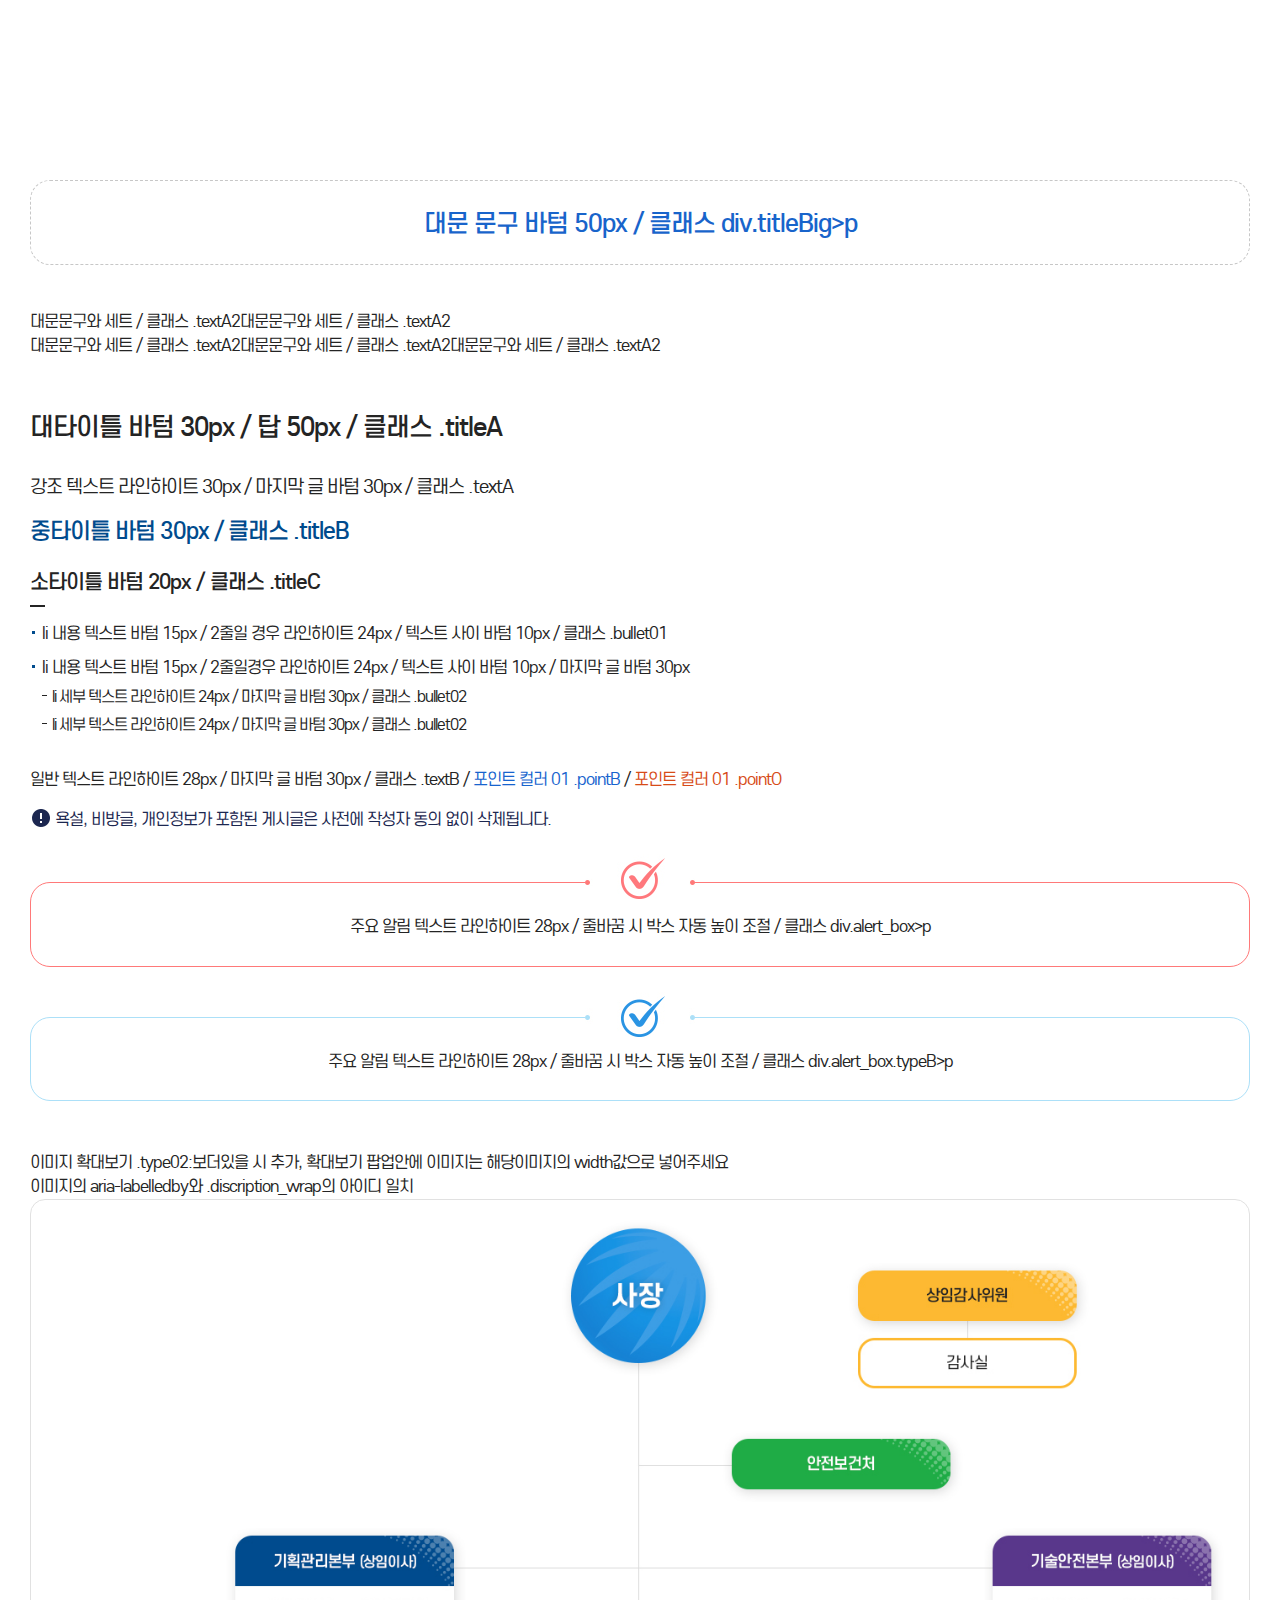
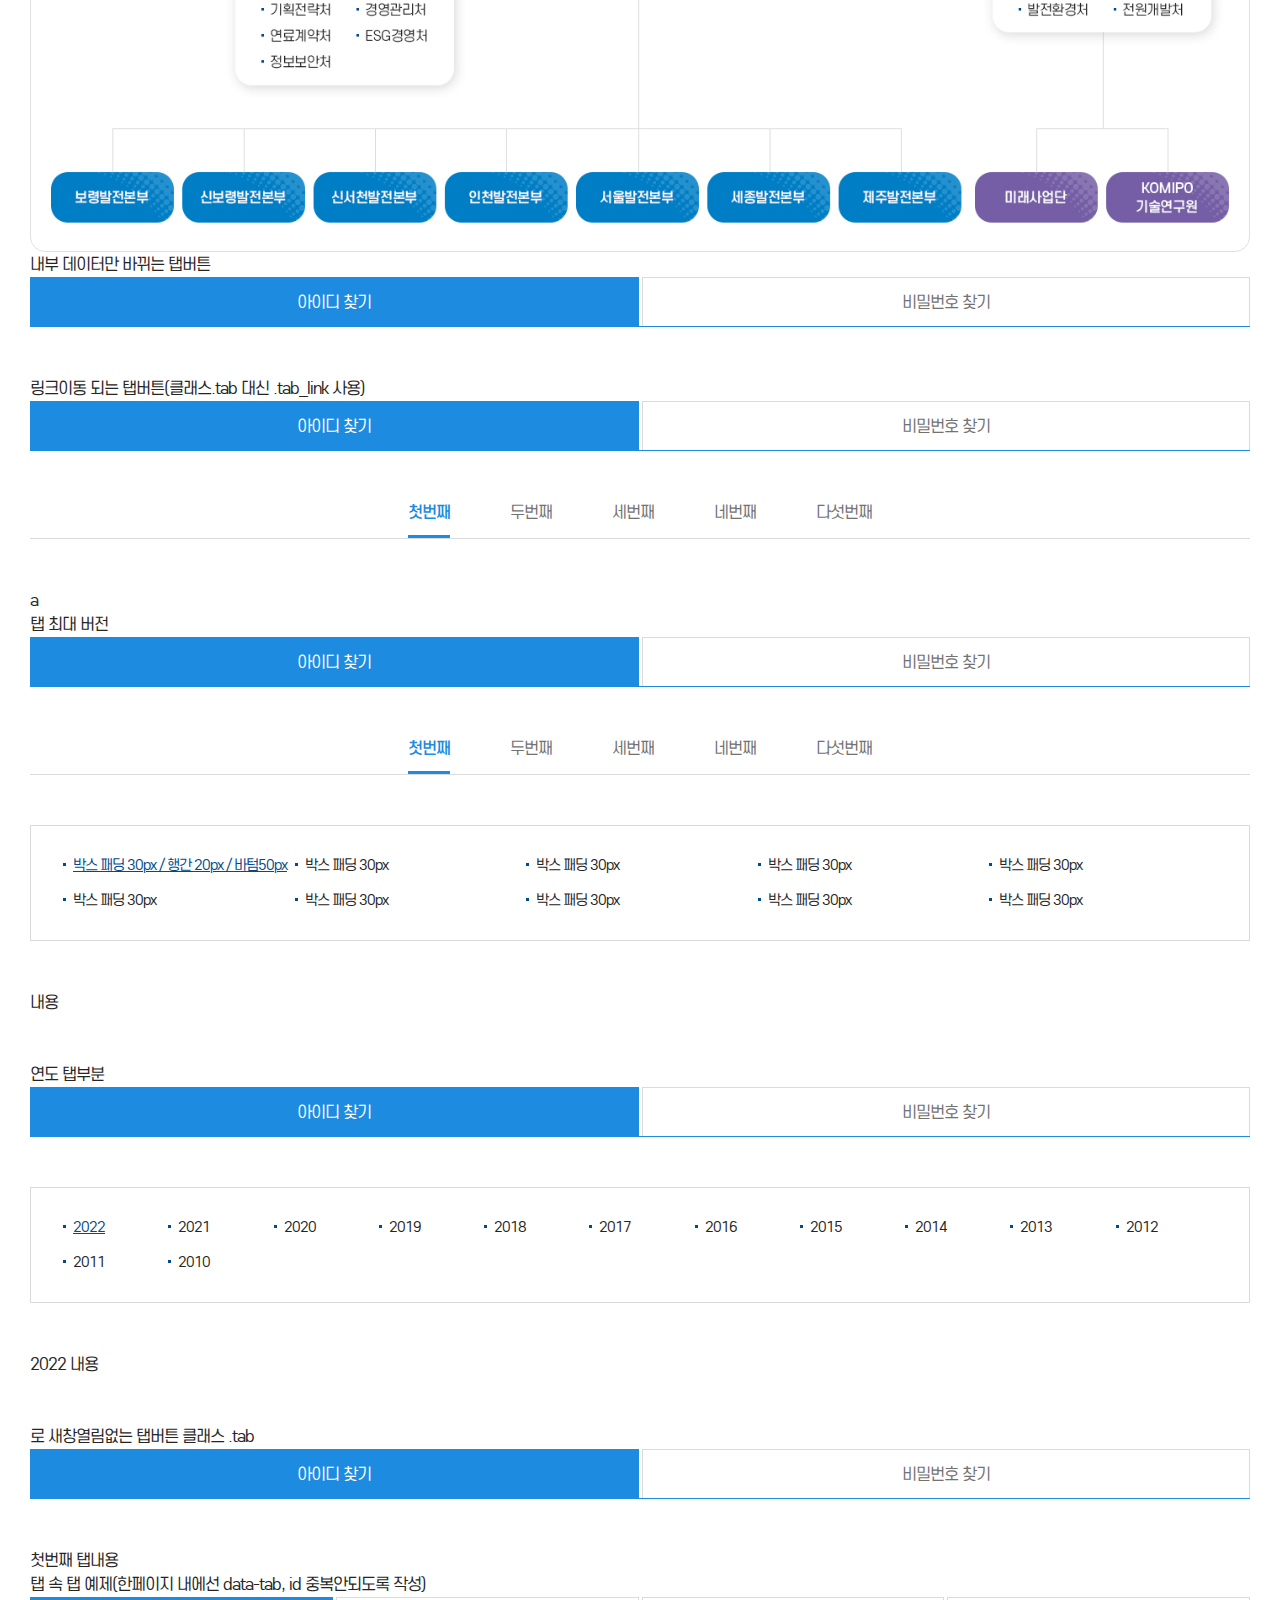
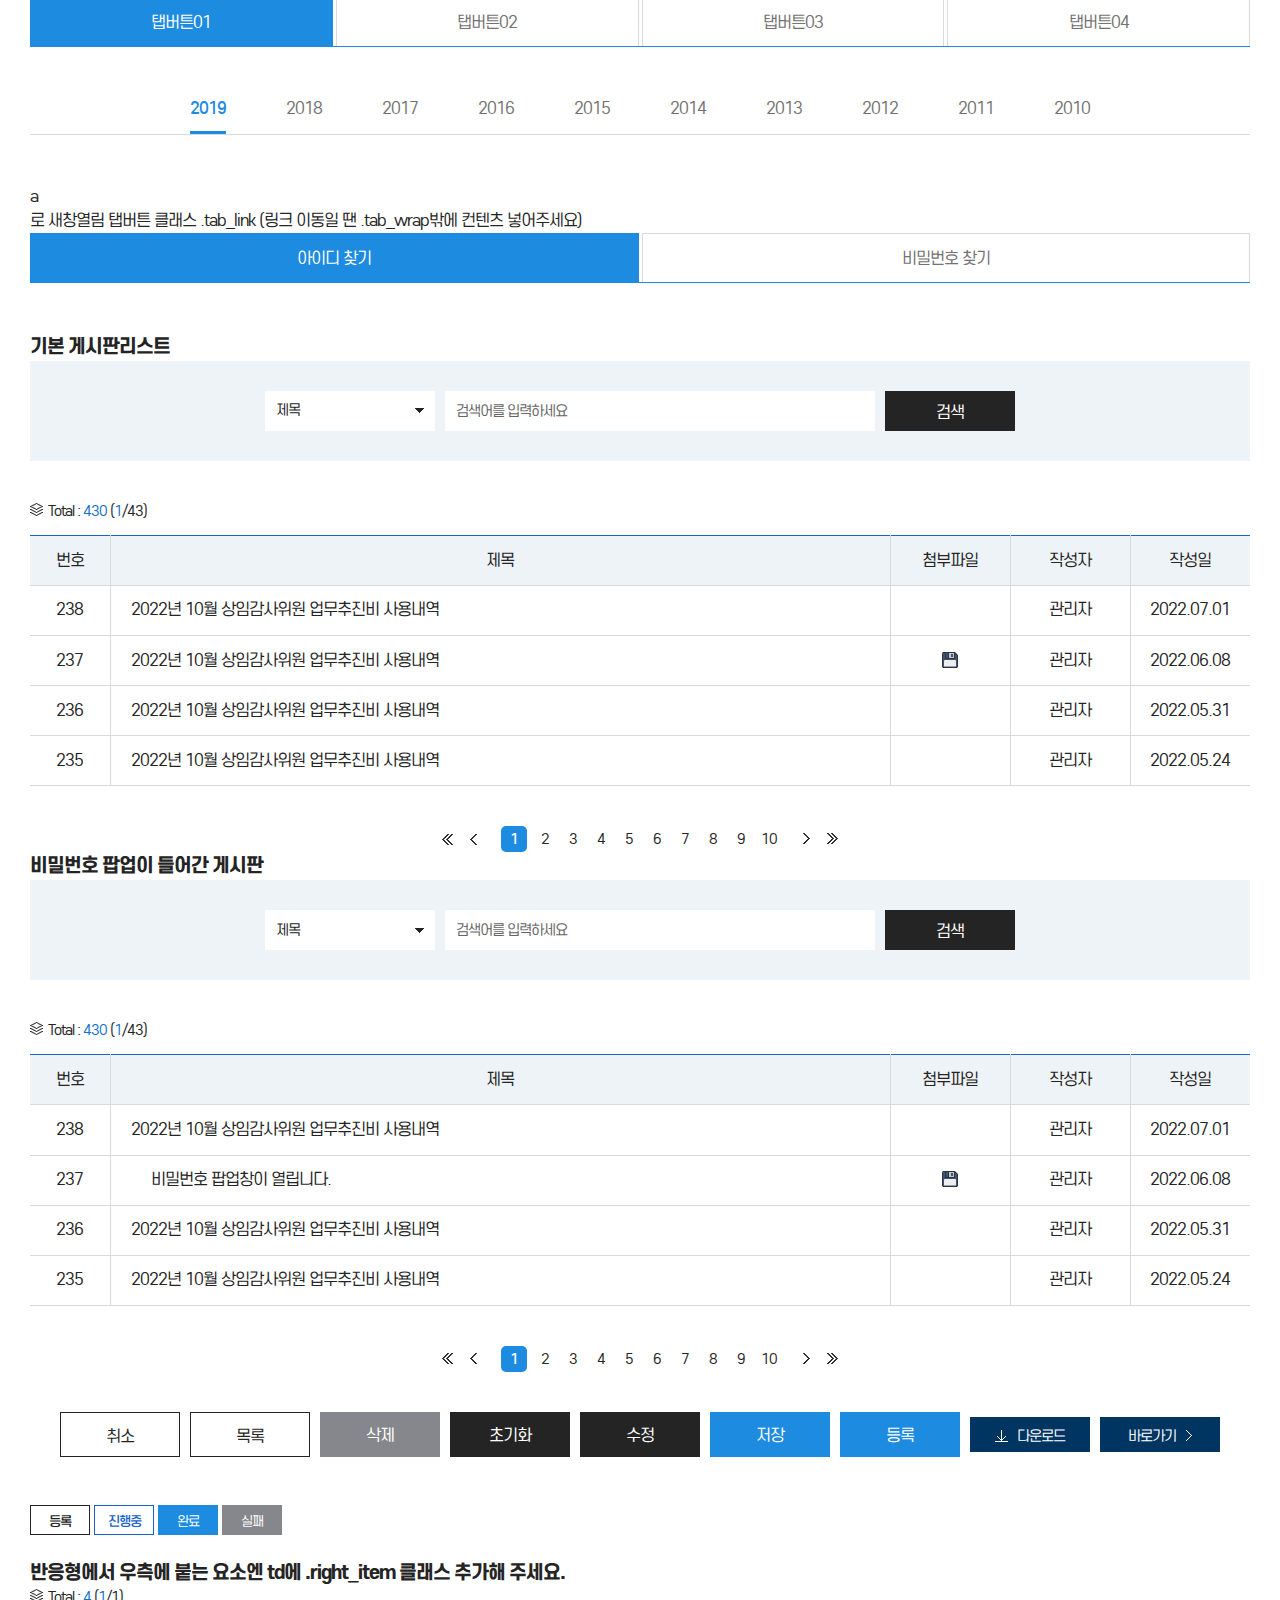
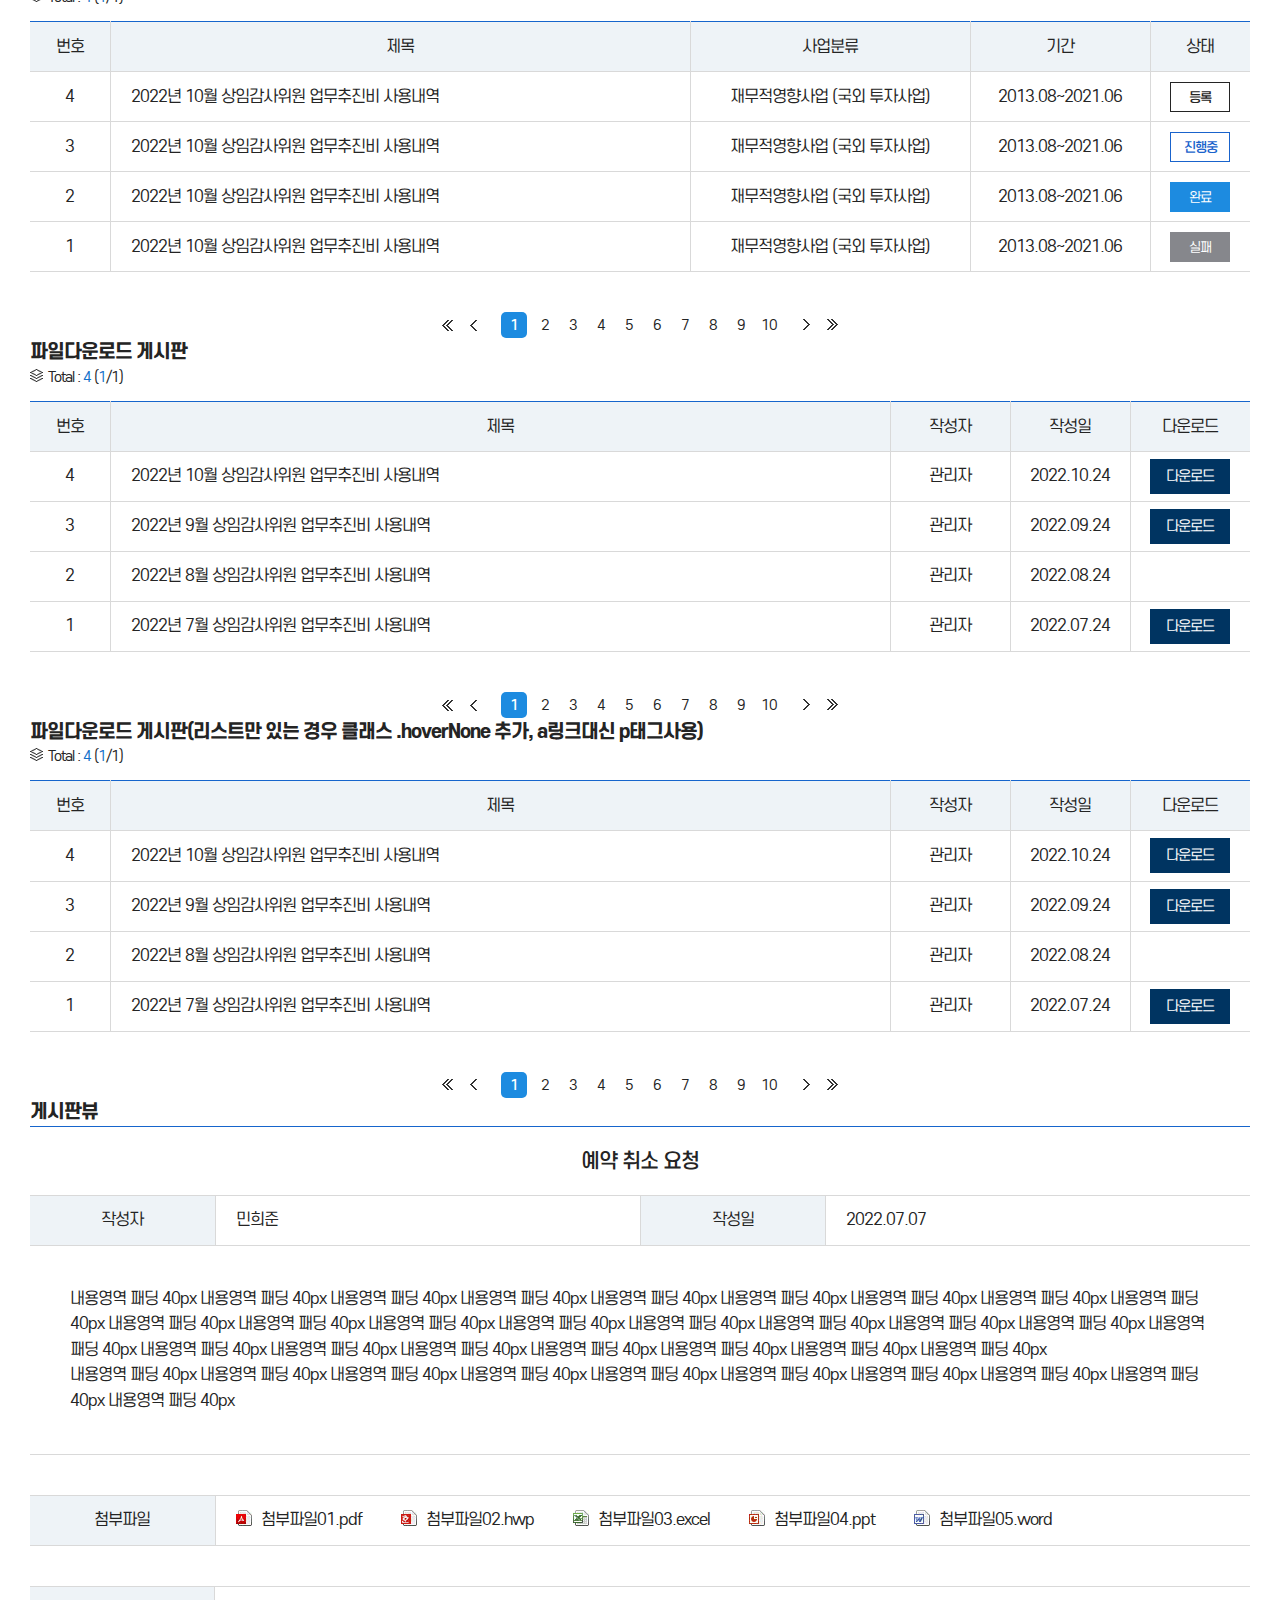
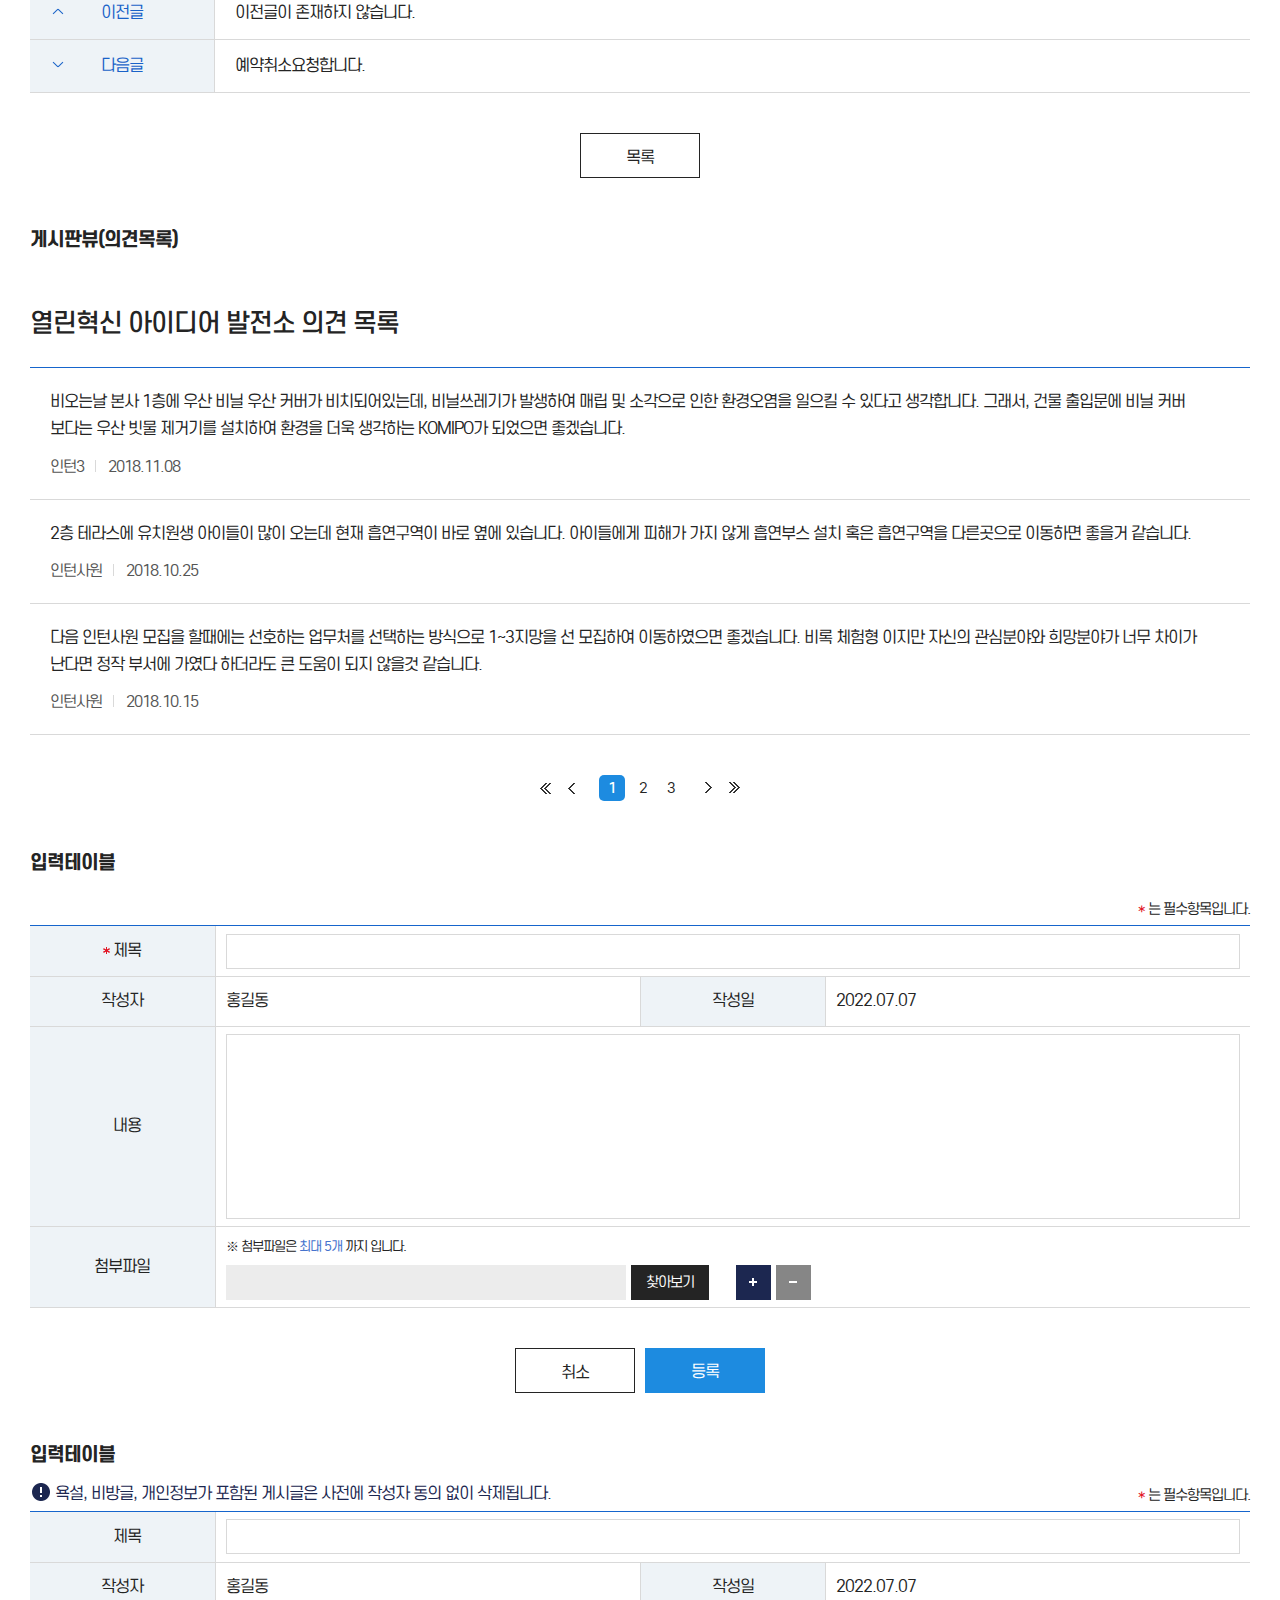
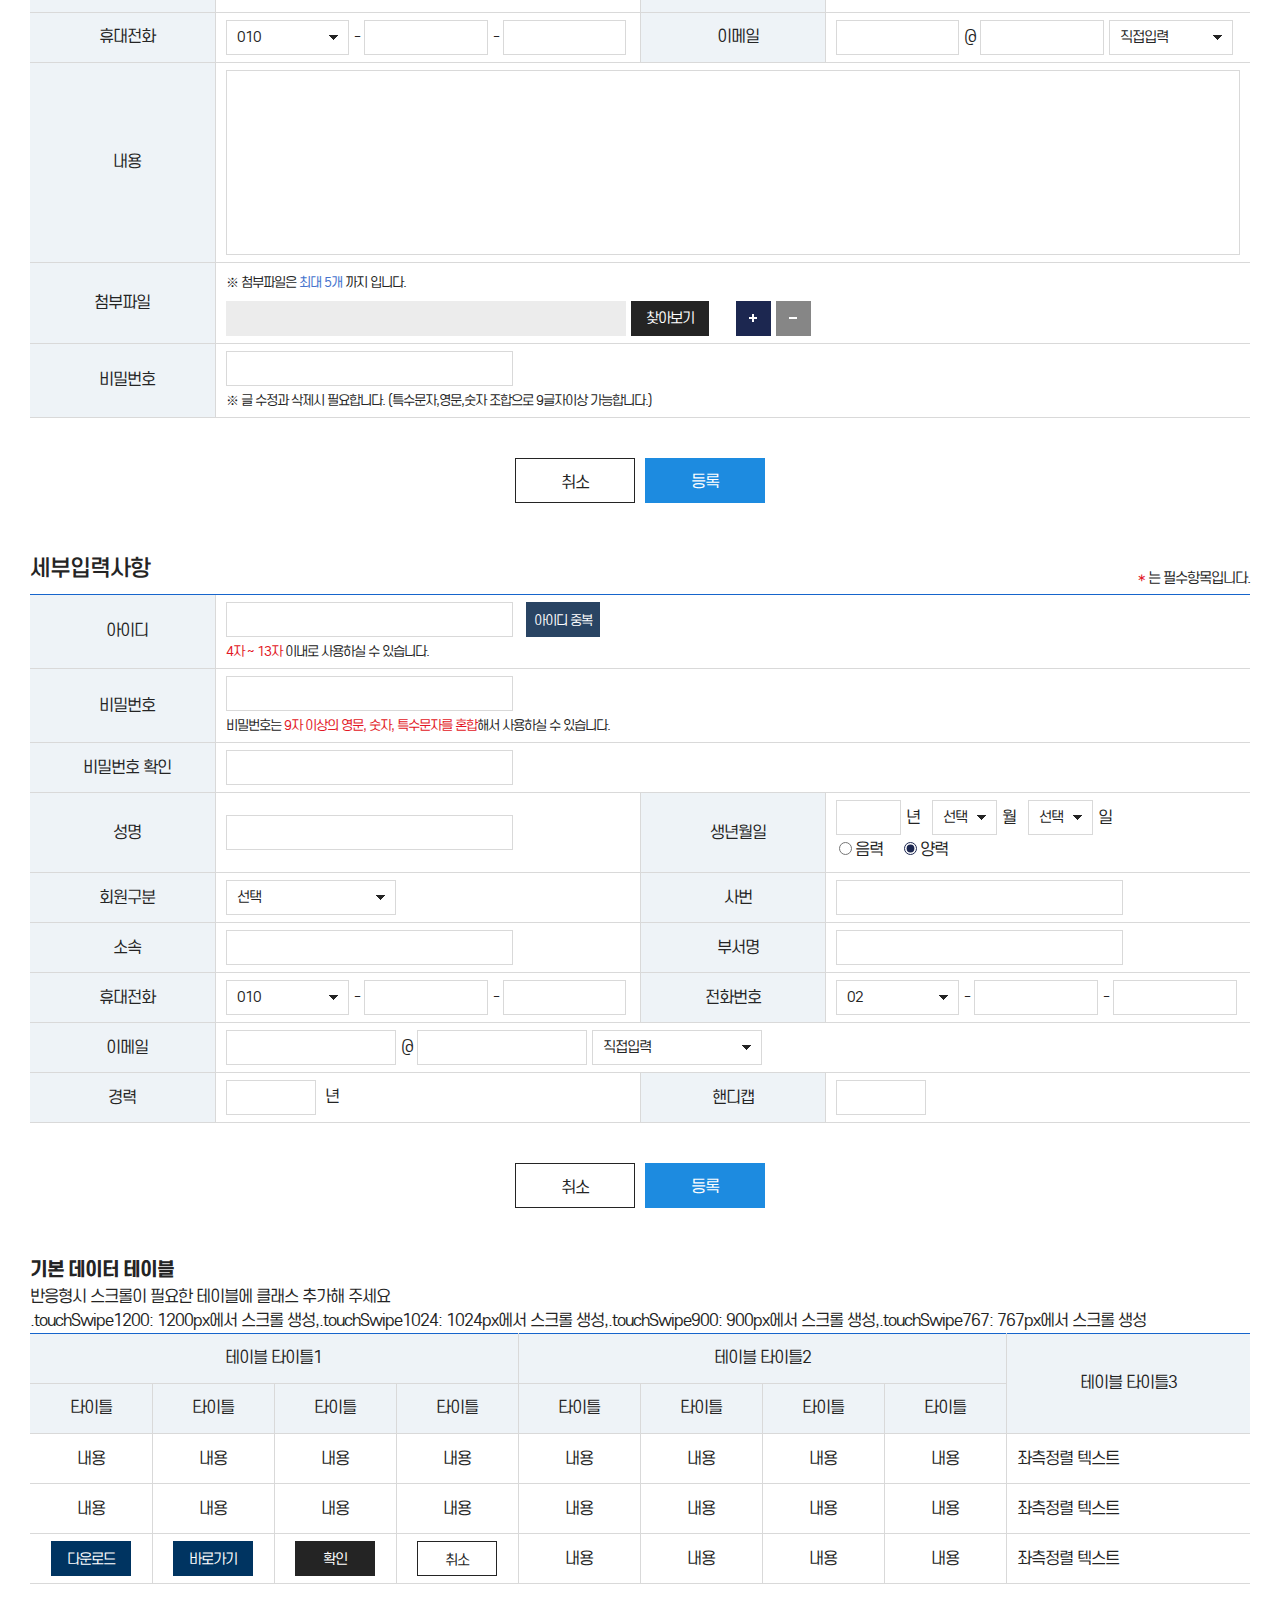
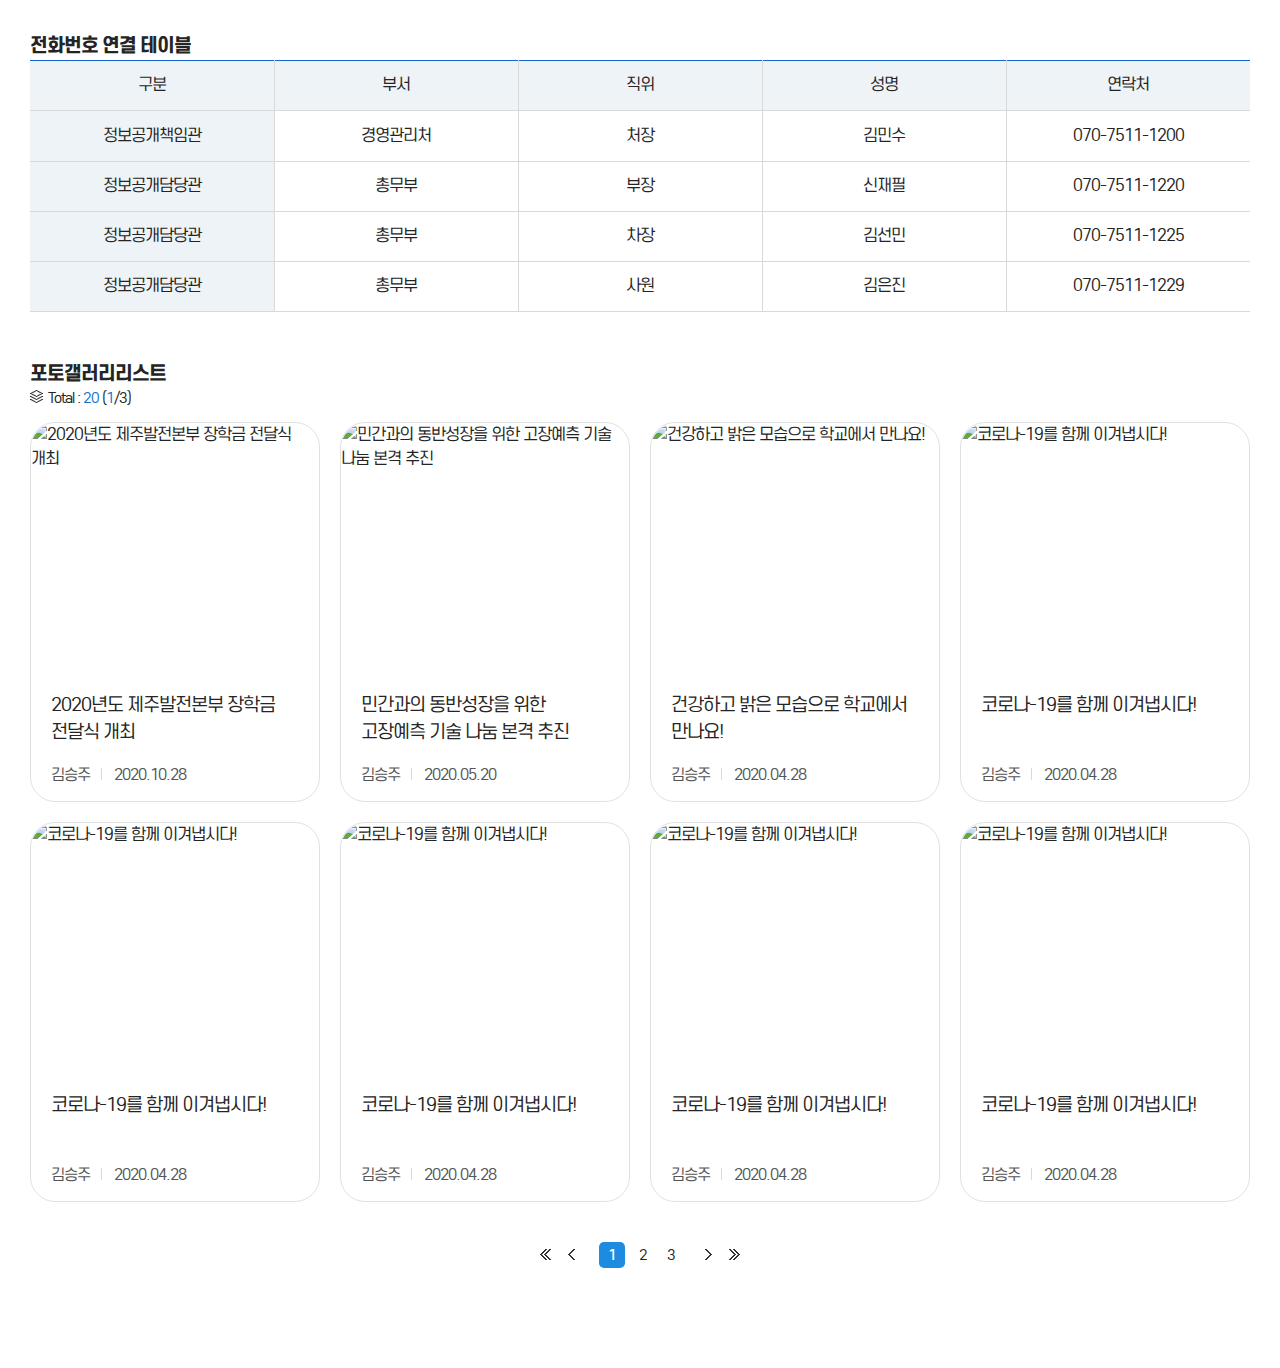
==== commit e09d976e: "반응형 메뉴 slide대신 클래스 추가로 메뉴 보이도록 수정, 반응형시 탭버튼 오류 수정전" ====
--- a/contents/sub_master/include_master.html
+++ b/contents/sub_master/include_master.html
@@ -1649,10 +1649,10 @@
     <!-- //footer -->
 
     
-    <script src="../../ko23_js/jquery-3.2.1.min.js"></script>    
-    <script src="../../ko23_js/jquery-ui.min.js"></script>    
-    <script src="../../ko23_js/slick.min.js"></script>    
-    <script src="../../ko23_js/ko23_common.js"></script>    
-    <script src="../../ko23_js/ko23_sub.js"></script>    
+    <script src="../../js/jquery-3.7.0.min.js"></script>    
+    <script src="../../js/jquery-ui.min.js"></script>    
+    <script src="../../js/slick.min.js"></script>    
+    <script src="../../js/common.js"></script>    
+    <script src="../../js/sub.js"></script>    
 </body>
 </html>--- a/css/sub.css
+++ b/css/sub.css
@@ -1,4 +1,5 @@
 @import url(common.css);
+@import url(layout.css);
 
 @font-face {
     font-family: 's-core-dream';
--- a/css/rwd_sub.css
+++ b/css/rwd_sub.css
@@ -1219,7 +1219,7 @@
   .tab_wrap .now_tab{display: block;font-size: 16px;padding: 12px 30px;color:#fff;background-color: #1d8be0;position: relative;width: 100%;margin-bottom: 30px;text-overflow: ellipsis;white-space: nowrap;word-wrap: normal;overflow: hidden;}
   .tab_wrap .now_tab:after{content: '';width: 13px;height: 9px;background: url(../images/sub/arrow01.png) center no-repeat;position: absolute;right: 15px;top: 18px;transform: rotate(90deg);}
   .tab_wrap .now_tab.click:after{transform: rotate(-90deg);}
-  .tabA{position: absolute;left: 0;top:44px;width: 100%;display: block;display: none;margin-bottom: 0!important;height: auto!important;border: 1px solid #1d8be0;}
+  .tabA{position: absolute;left: 0;top:44px;width: 100%;display: flex;flex-direction: column;gap: 0;display: none;margin-bottom: 0!important;height: auto!important;border: 1px solid #1d8be0;}
   .tabA li{width: 100% !important;background-color: #fff;margin-bottom: 0;border: 0!important;border-top: 1px solid #dbdbdb!important;}
   .tabA li:first-child{border-top: 0!important;}
   .tabA li a:before{display: none;}
